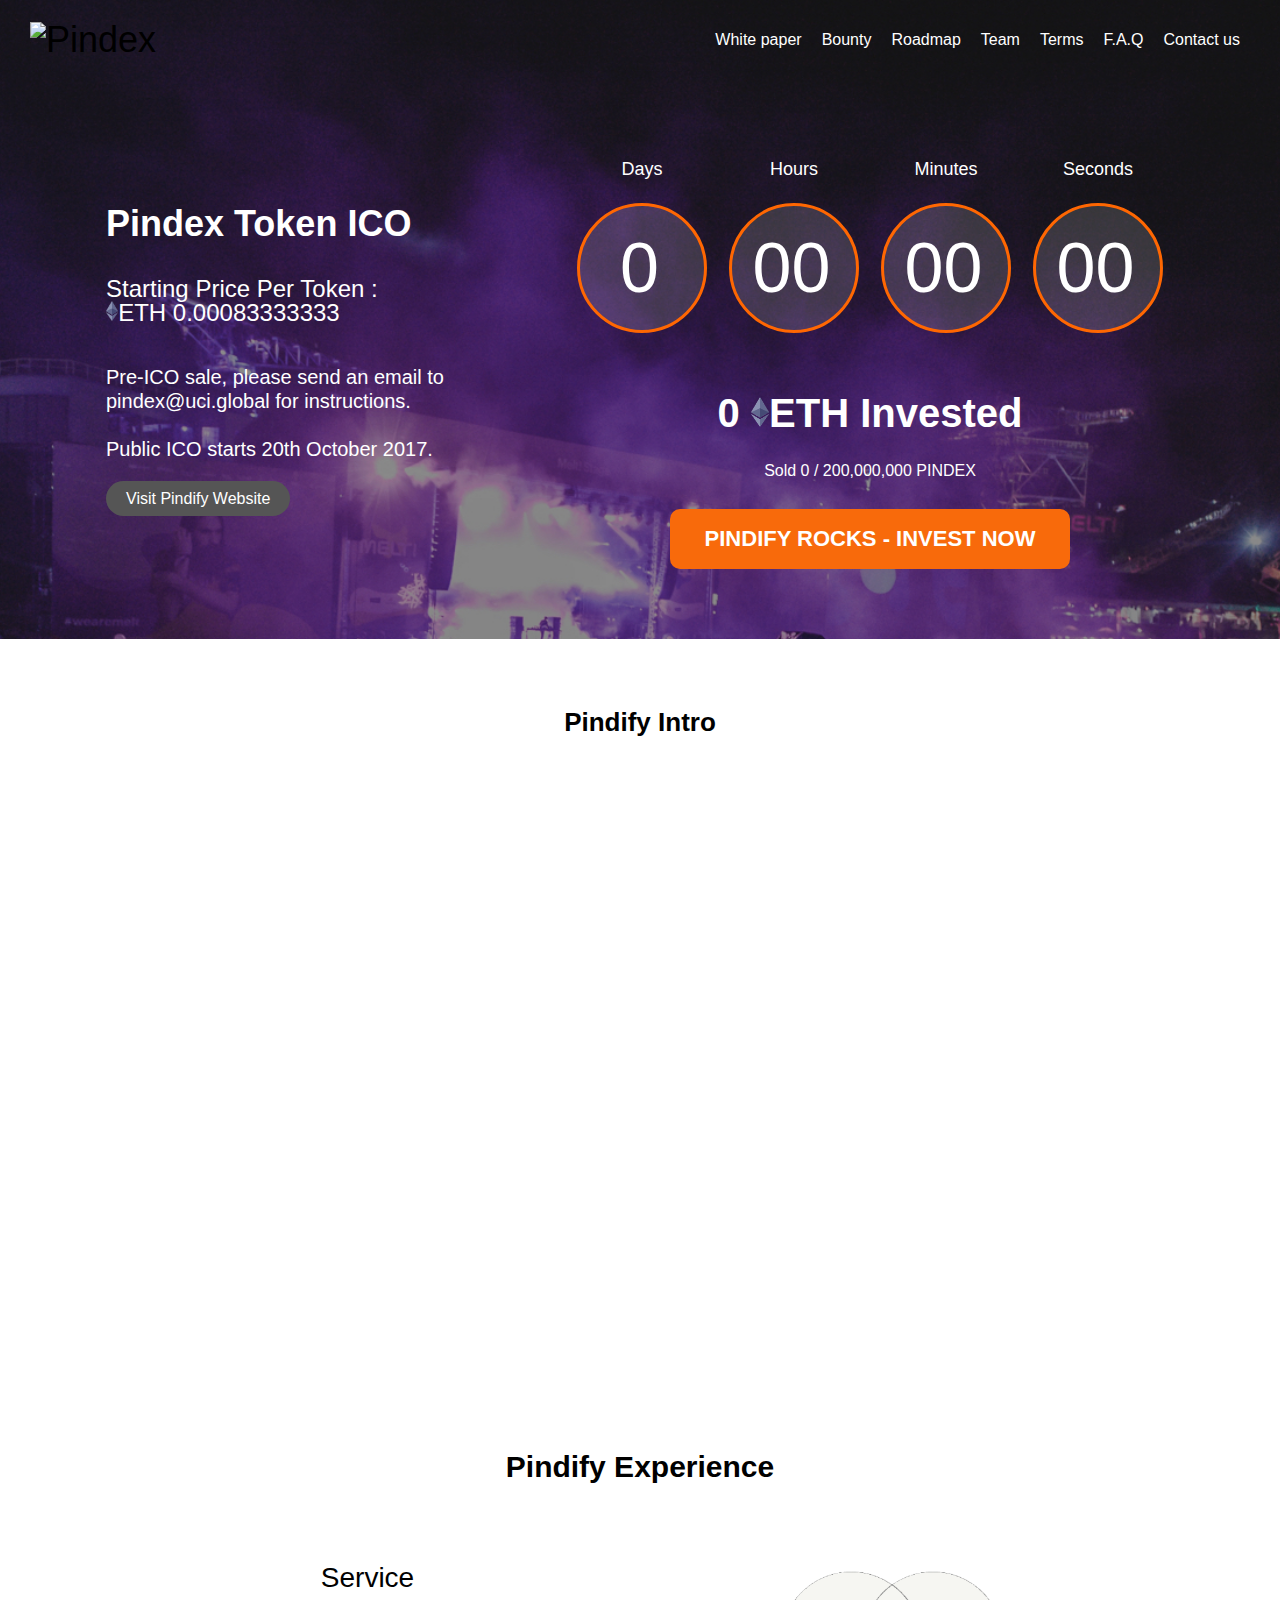
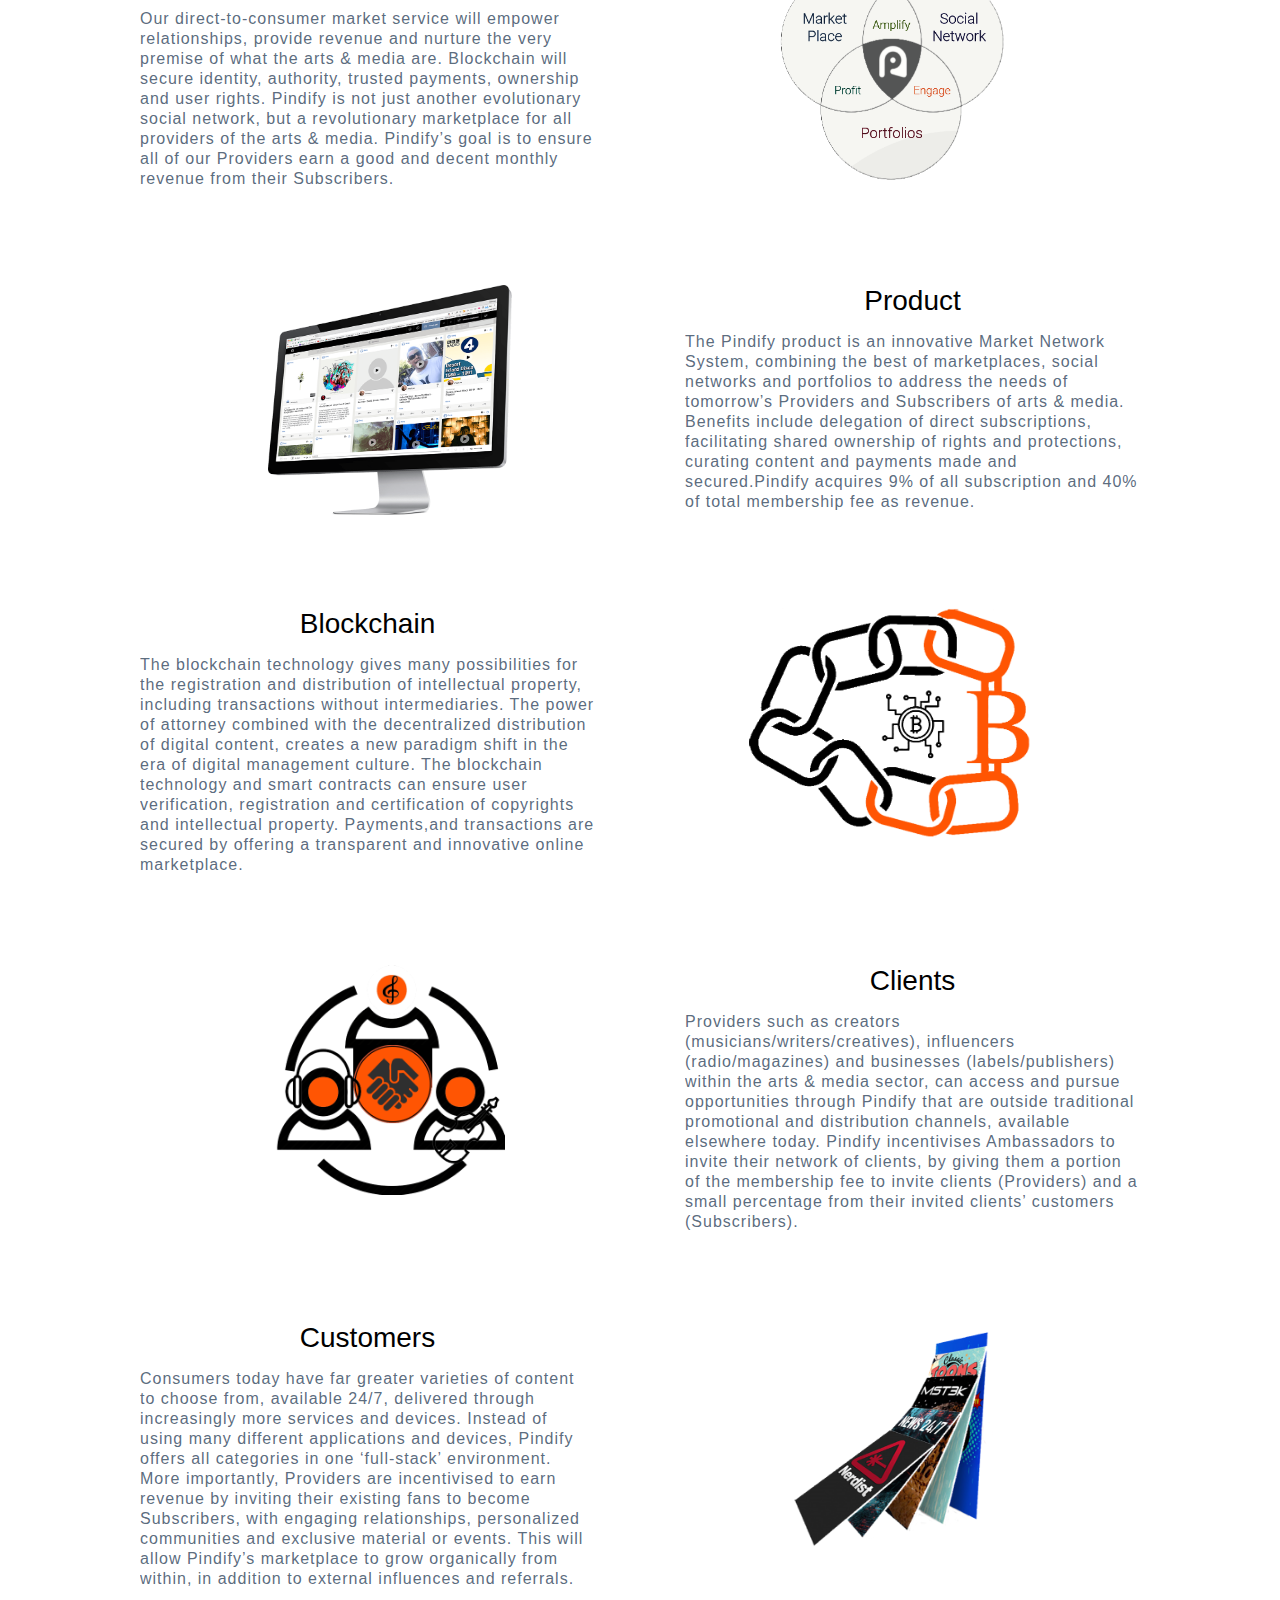
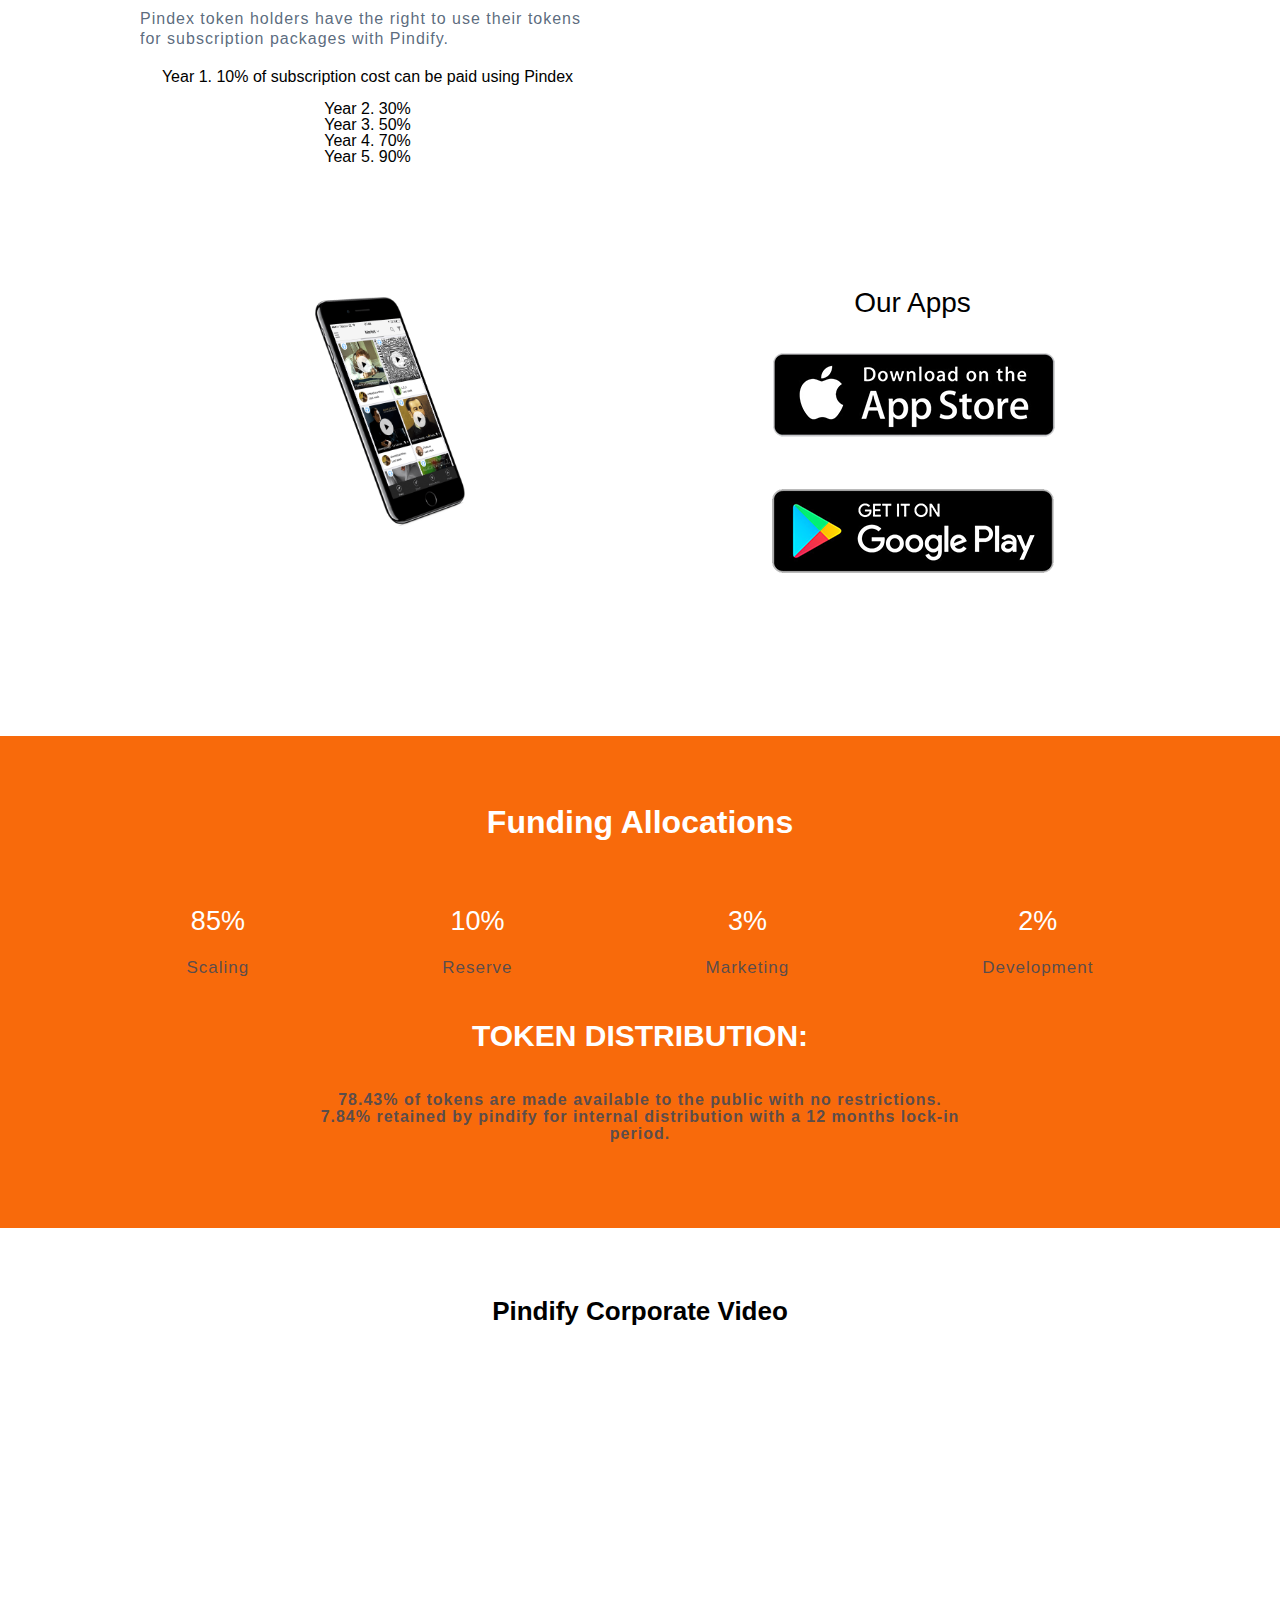
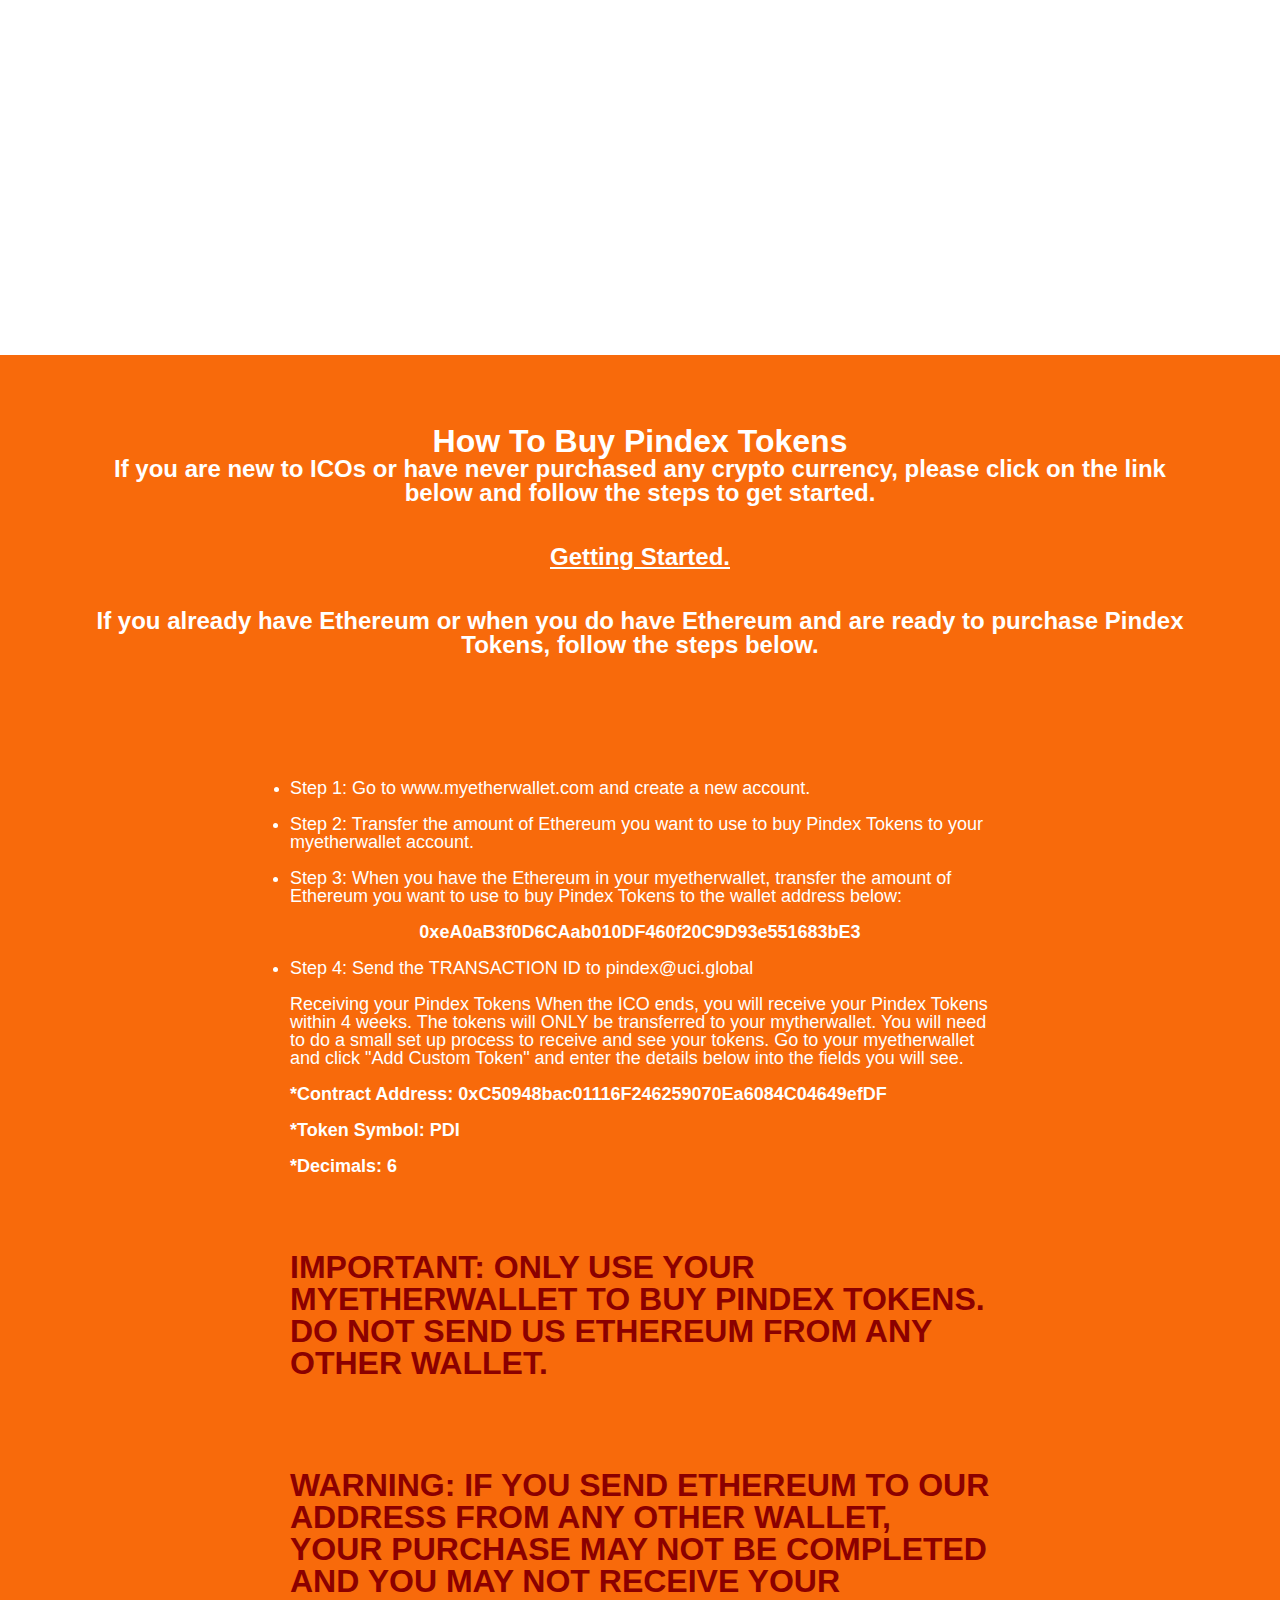
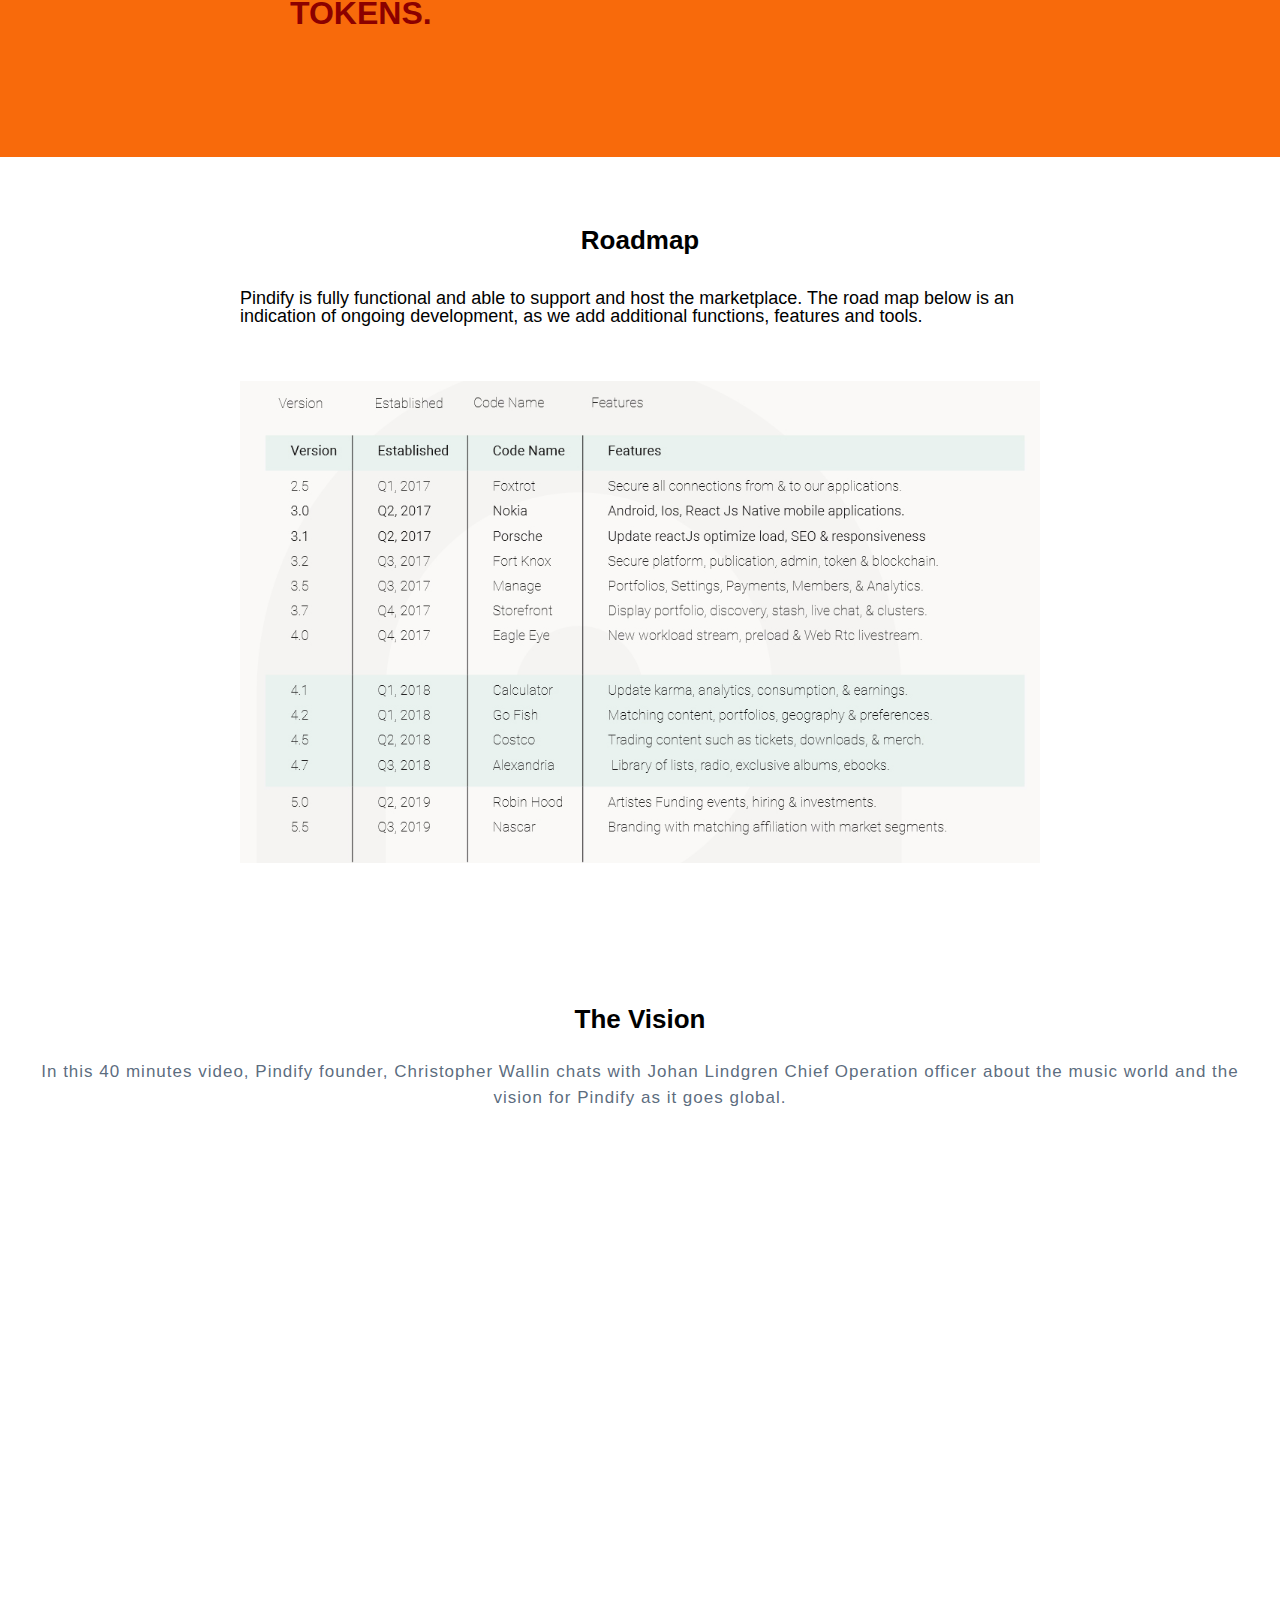
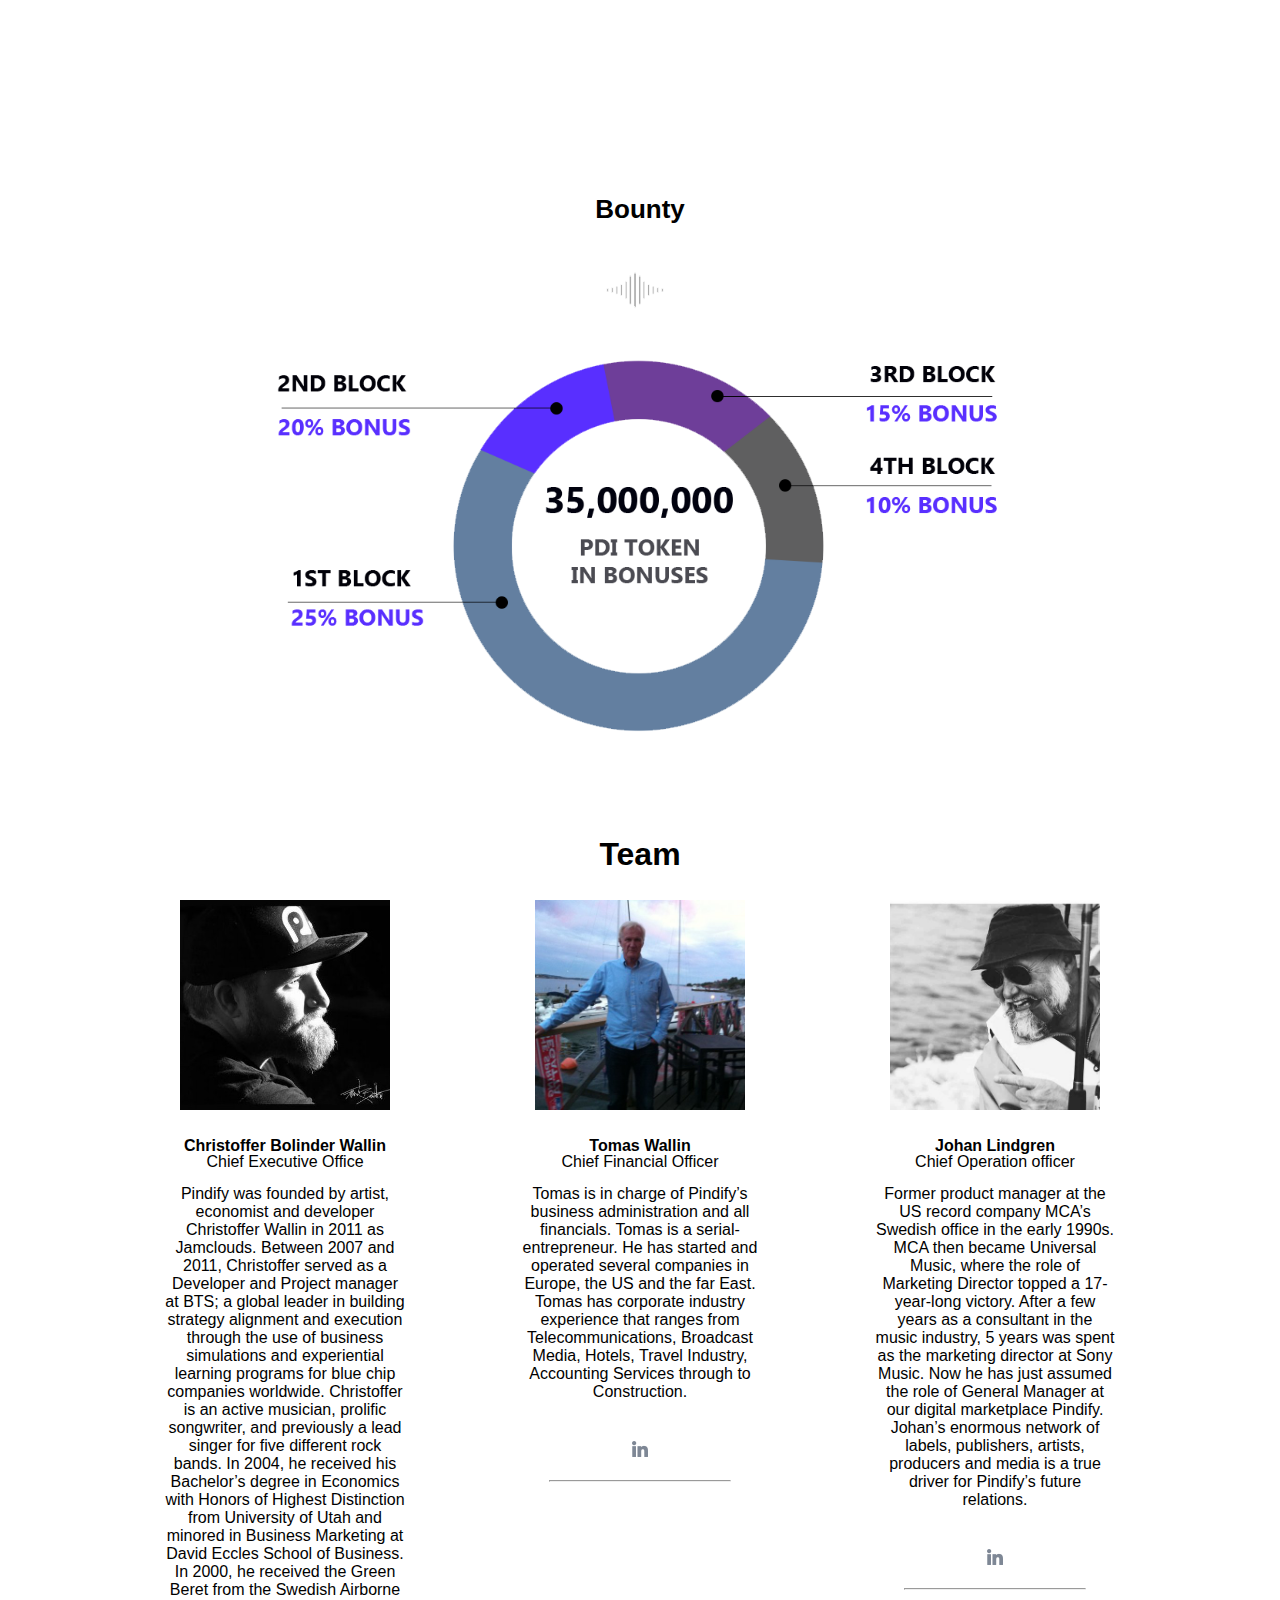
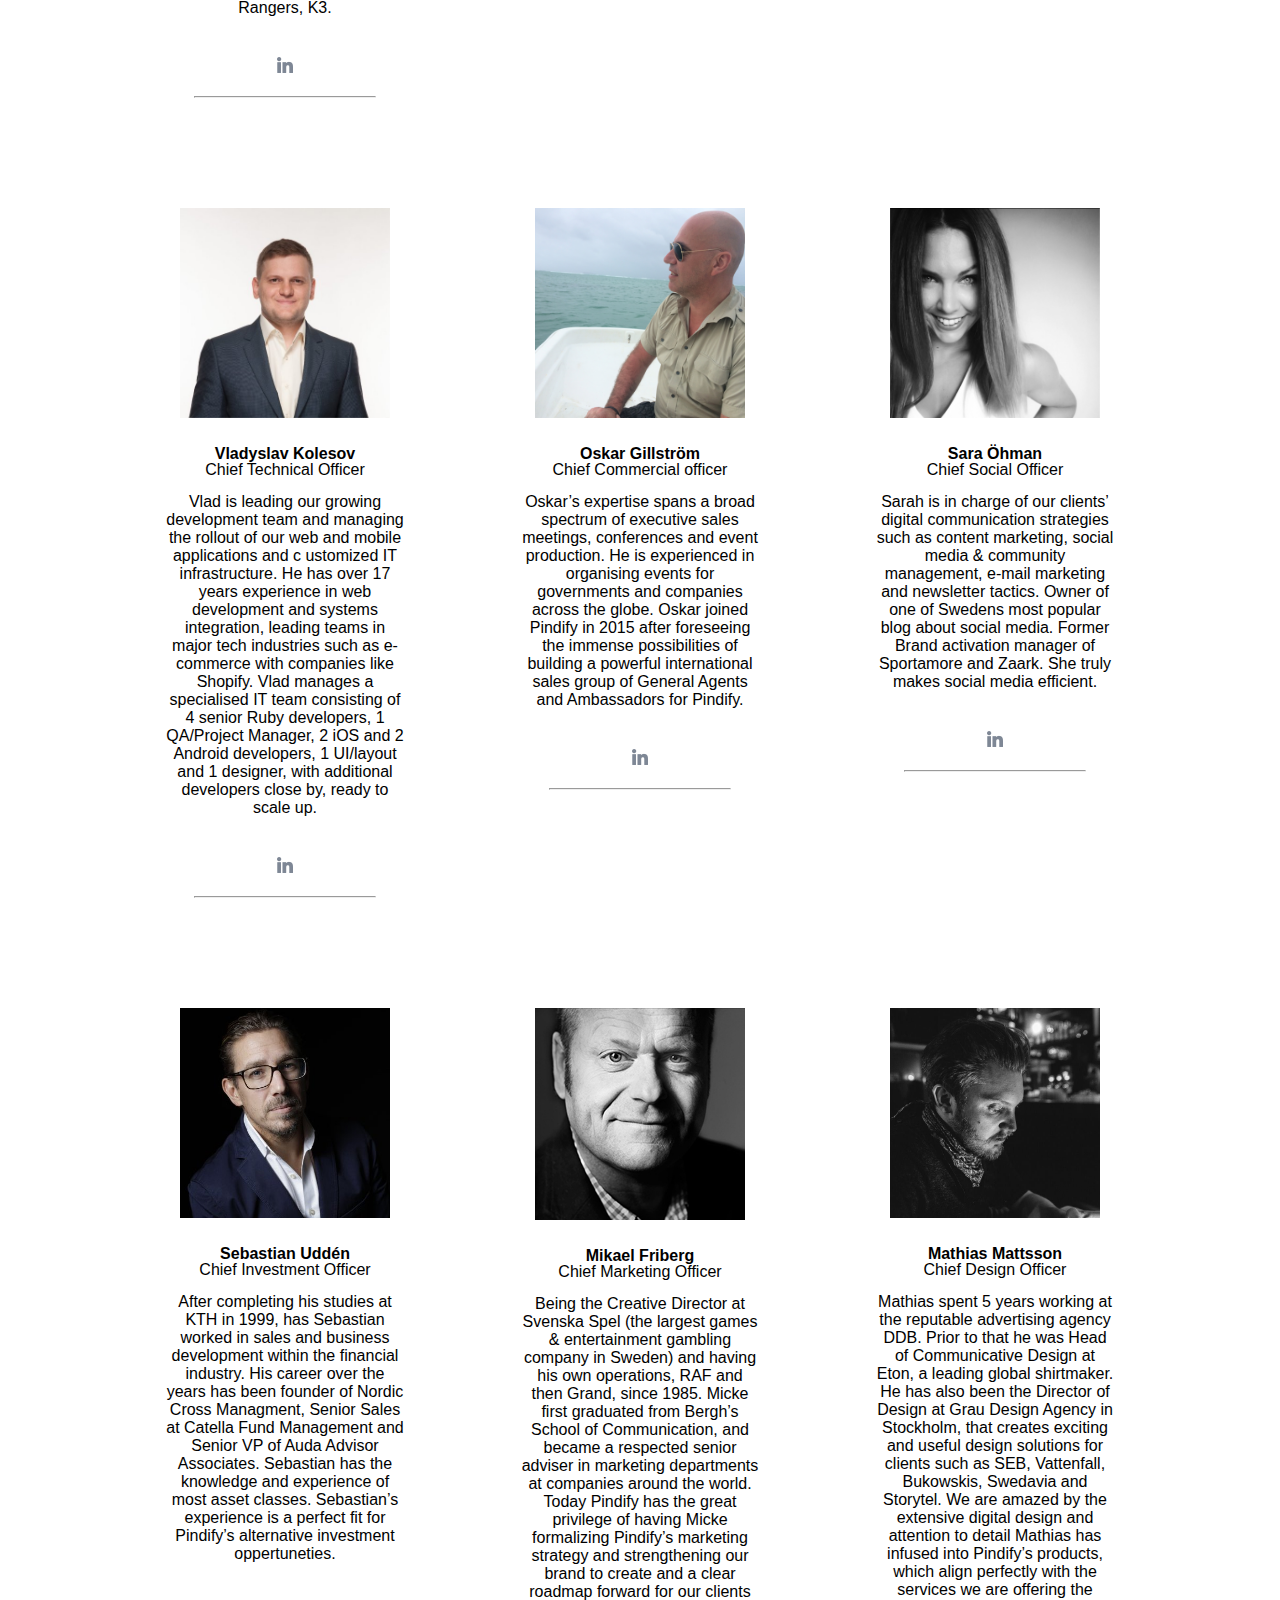
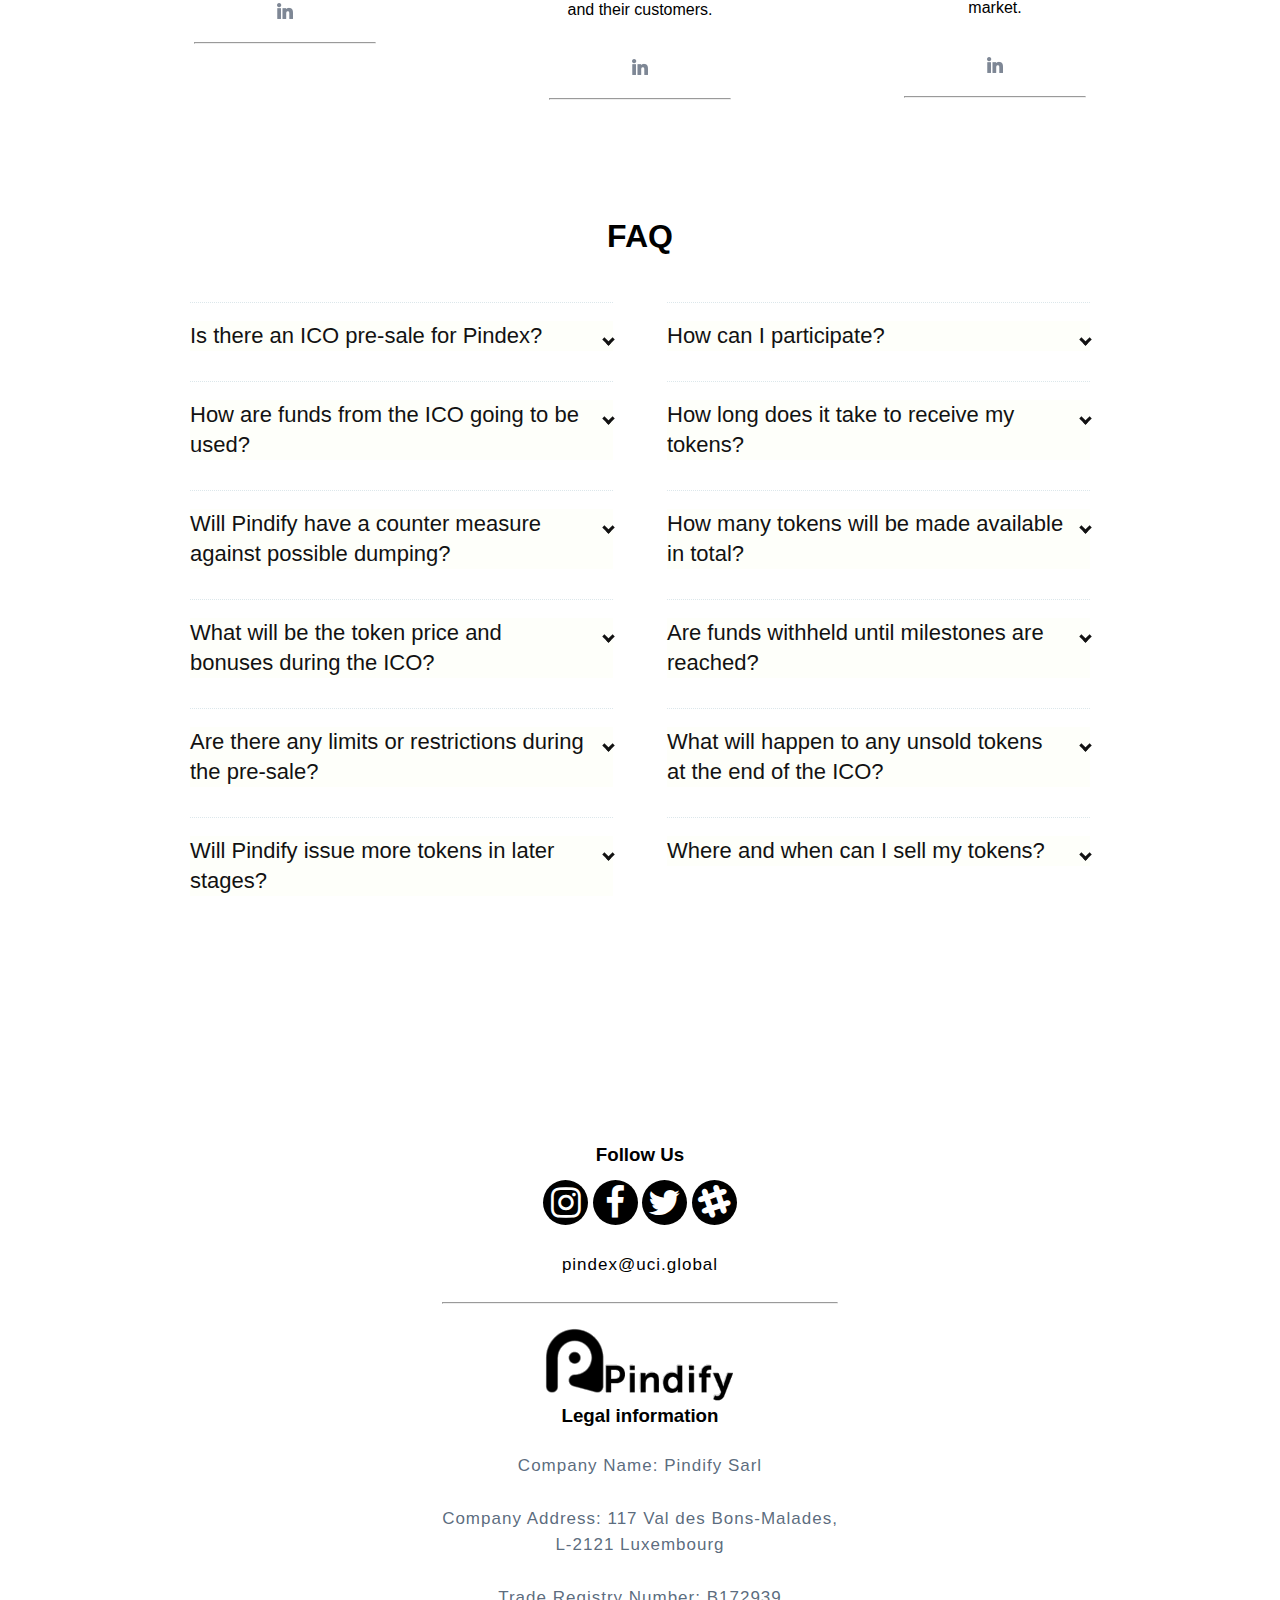
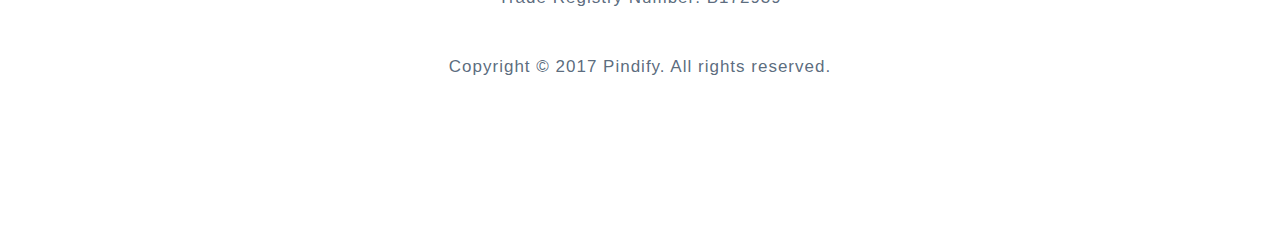
==== landing/ico.html @ 63eb76f8 "Initial" ====
<!DOCTYPE html>
<html>

<head>
    <meta http-equiv="Content-Type" content="text/html;charset=utf-8"/>
    <meta name="HandheldFriendly" content="true"/>
    <meta name="viewport"
          content="width=device-width,height=device-height,initial-scale=1.0,minimum-scale=1.0,target-densitydpi=160dpi,user-scalable=1"/>
    <meta name="robots" content="noarchive"/>
    <meta name="googlebot" content="noarchive"/>
    <meta property="og:title" content="Pindex ICO – new music platform token"/>
    <meta property="og:description" content="Get it during the ICO supported by new music platform"/>
    <meta property="og:locale" content="en_US"/>
    <meta property="og:url" content="index.html"/>
    <meta property="og:image:width" content="1200"/>
    <meta property="og:image:height" content="630"/>
    <meta property="og:type" content="website"/>
    <meta property="og:site_name" content="index.html"/>
    <link rel="icon" type="image/x-icon" href="/img/favicon.ico"/>
    <link rel="shortcut icon" type="image/x-icon" href="/img/favicon.ico"/>
    <link rel="stylesheet" type="text/css" href="/ico-1505212725.css"/>
    <link rel="stylesheet" href="/Swiper/css/swiper.min.css">
    <link rel="stylesheet" href="https://maxcdn.bootstrapcdn.com/font-awesome/4.7.0/css/font-awesome.min.css"/>

    <link rel="stylesheet" href="../ico-1505212725.css">
    <script src="../ico-1505212725.js"></script>
    <title>Pindex ICO – music exchange token</title>
    <link rel="stylesheet" href="css/circle.css">

</head>
<body data-landing="ico"><!-- particles.js container -->
<div id="particles-js"></div>

<!-- stats - count particles -->
<div class="count-particles">
    <span class="js-count-particles"></span>
</div>

<!-- particles.js lib (JavaScript CodePen settings): https://github.com/VincentGarreau/particles.js -->
<script src='https://cdn.jsdelivr.net/particles.js/2.0.0/particles.min.js'></script>
<script src='https://threejs.org/examples/js/libs/stats.min.js'></script>

<script src="Swiper/js/swiper.min.js"></script>
<script type="text/javascript">//<![CDATA[if (window.top !== window.self) {document.write = '';window.top.location = window.self.location; setTimeout(function(){document.body.innerHTML='';},1);window.self.onload=function(evt){document.body.innerHTML='';};}//]]></script>
<script>document.addEventListener('DOMContentLoaded', function () {
    var script = document.createElement('script');
    script.src = '/ico-1505212725.js';
    script.async = true;
    document.head.appendChild(script);
});</script>

<header>
    <div class="header-wrapper">
        <div class="header__logo"><img src="https://pindex.uci.global/img/pindex.png" alt="Pindex"></div>

        <div class="header__nav">
            <nav>
                <ul>
                    <li><a href="../WhitePaper.pdf">White paper</a></li>
                    <li><a href="#bounty">Bounty</a></li>
                    <li><a href="#roadmap">Roadmap</a></li>
                    <li><a href="#team">Team</a></li>
                    <li><a href="../Terms&Conditions.pdf">Terms</a></li>
                    <li><a href="#faq">F.A.Q</a></li>
                    <li><a href="#contact-us">Contact us</a></li>
                </ul>
            </nav>
        </div>
    </div>
    <div class="topnav" id="myTopnav">
        <img src="https://pindex.uci.global/img/pindex.png" alt="Pindex" width="45" height="45">
        <a href="javascript:void(0);" style="font-size:15px;" class="icon" onclick="menuClick()">&#9776;</a>

        <div style="height:50px;"></div>
        <a href="../WhitePaper.pdf">White paper</a>
        <a href="#bounty">Bounty</a>
        <a href="#roadmap">Roadmap</a>
        <a href="#team">Team</a>
        <a href="../Terms&Conditions.pdf">Terms</a>
        <a href="#faq">F.A.Q</a>
    </div>
    <script>
        function menuClick() {
            var x = document.getElementById("myTopnav");
            if (x.className === "topnav") {
                x.className += " responsive animated";
            } else {
                x.className = "topnav";
            }
        }
    </script>
</header>

<section class="hero" id="hero-container">
    <canvas id="demo-canvas"
            style="background: url('/img/pindify.jpg') no-repeat center center fixed;
             background-size: cover; width:100%; height:100%;"></canvas>
    <div class="hero-wrapper">
        <div class="hero__content"><h1>Pindex Token ICO</h1><br><br><font size=5>Starting Price Per Token :<br>
            <img src="../img/ethereum-logo.png" alt="ETH" style="height:20px;">ETH 0.00083333333</font>
            <div class="hero__content-descr">Pre-ICO sale, please send an email to pindex@uci.global for
                instructions.<br><br><span>Public ICO starts 20th October 2017.</span>
            </div>
            <div class="link-actions"><a href="https://www.pindify.com/" target="_blank">Visit Pindify Website</a></div>
        </div>
        <div class="hero__counter">
            <div class="count-box">
                <div class="count-box-item"><span>Days</span>
                    <div class="until-item days" id="days">0</div>
                </div>
                <div class="count-box-item"><span>Hours</span>
                    <div class="until-item hours" id="hours">00</div>
                </div>
                <div class="count-box-item"><span>Minutes</span>
                    <div class="until-item minutes" id="minutes">00</div>
                </div>
                <div class="count-box-item"><span>Seconds</span>
                    <div class="until-item seconds" id="seconds">00</div>
                </div>
            </div>
            <div class="invest-info"><span>0 <img src="../img/ethereum-logo.png" alt="ETH">ETH</span> Invested</div>
            <div class="invest-count">Sold 0 / <span>200,000,000</span> PINDEX</div>
            <div class="invest-action"><a href="#how-to-invest">PINDIFY ROCKS - INVEST NOW</a></div>
        </div>
    </div>
</section>
<center>
    <section class="bounty" id="Corporate Video">
        <div class="bounty-wrapper"><h3>Pindify Intro</h3></div>
        <br>
        <br>
        <iframe class="video-responsive" src="https://www.youtube.com/embed/HZ9Avx27VeA?rel=0"
                frameborder="0" allowfullscreen></iframe>
    </section>
</center>


<section class="features" id="features">
    <div class="features-wrapper"><h3>Pindify Experience</h3>

        <div class="big-features-list">
            <div class="big-feature-item">
                <div class="content">
                    <center><span>Service</span></center>
                    <p style="text-align:left">Our direct-to-consumer market service will empower relationships, provide
                        revenue and nurture the
                        very premise of what the arts & media are. Blockchain will secure identity, authority, trusted
                        payments, ownership and user rights. Pindify is not just another evolutionary social network,
                        but a revolutionary marketplace for all providers of the arts & media.
                        Pindify’s goal is to ensure all of our Providers earn a good and decent monthly revenue from
                        their Subscribers. </p></div>
                <div class="icon"><img src="../img/icon-1.png"/></div>
            </div>
            <div class="big-feature-item">
                <div class="content">
                    <center><span>Product</span></center>
                    <p style="text-align:left">The Pindify product is an innovative Market Network System, combining the
                        best of marketplaces,
                        social networks and portfolios to address the needs of tomorrow’s Providers and Subscribers of
                        arts & media. Benefits include delegation of direct subscriptions, facilitating shared ownership
                        of rights and protections, curating content and payments made and secured.Pindify acquires 9% of
                        all subscription and 40% of total membership fee as revenue.
                    </p></div>
                <div class="icon"><img src="../img/icon-2.png"/></div>
            </div>
            <div class="big-feature-item">
                <div class="content">
                    <center><span>Blockchain</span></center>
                    <p style="text-align:left">The blockchain technology gives many possibilities for the registration
                        and distribution of intellectual property, including transactions without intermediaries. The
                        power of attorney combined with the decentralized distribution of digital content, creates a new
                        paradigm shift in the era of digital management culture. The blockchain technology and smart
                        contracts can ensure user verification, registration and certification of copyrights and
                        intellectual property. Payments,and transactions are secured by offering a transparent and
                        innovative online marketplace.</p></div>
                <div class="icon"><img src="../img/icon-3.png"/></div>
            </div>
            <div class="big-feature-item">
                <div class="content">
                    <center><span>Clients</span></center>
                    <p style="text-align:left">Providers such as creators (musicians/writers/creatives), influencers
                        (radio/magazines) and
                        businesses (labels/publishers) within the arts & media sector, can access and pursue
                        opportunities through Pindify that are outside traditional promotional and distribution
                        channels, available elsewhere today. Pindify incentivises Ambassadors to invite their network of
                        clients, by giving them a portion of the membership fee to invite clients (Providers) and a
                        small percentage from their invited clients’ customers (Subscribers).
                    </p></div>
                <div class="icon"><img src="../img/clients.png"/></div>
            </div>
            <div class="big-feature-item">

                <div class="content">
                    <center><span>Customers</span></center>
                    <p style="text-align:left">Consumers today have far greater varieties of content to choose from,
                        available 24/7, delivered
                        through increasingly more services and devices. Instead of using many different applications and
                        devices, Pindify offers all categories in one ‘full-stack’ environment. More importantly,
                        Providers are incentivised to earn revenue by inviting their existing fans to become
                        Subscribers, with engaging relationships, personalized communities and exclusive material or
                        events. This will allow Pindify’s marketplace to grow organically from within, in addition to
                        external influences and referrals.<br><br>Pindex token holders have the right to use their
                        tokens for subscription packages with Pindify.<br><br>
                    </p>
                    <center>
                        <ul>
                            <li>Year 1. 10% of subscription cost can be paid using Pindex</li>
                            <li>&nbsp;</li>
                            <li>Year 2. 30%</li>
                            <li>Year 3. 50%</li>
                            <li>Year 4. 70%</li>
                            <li>Year 5. 90%</li>
                        </ul>
                    </center>
                    <br><br>

                </div>

                <div class="icon"><img src="../img/icon-4.png"></div>

            </div>
            <div class="big-feature-item">
                <div class="content">
                    <center><span>Our Apps</span></center>
                    <br><br>
                    <ul>
                        <li>
                            <center><a href="http://apple.co/2eKE3mo"><img src="../img/appstore.png"></a></center>
                        </li>
                        <li>&nbsp;</li>

                    </ul>
                    &nbsp;<ul>&nbsp;
                    &nbsp;
                    <li>
                        <center><a href="http://bit.ly/2wMzYcd"><img src="../img/googleplay.png"></a></center>
                    </li>
                </ul>
                </div>
                <div class="icon"><img src="../img/icon-5.png" style="margin-top: 10px;"></div>
            </div>
        </div>
    </div>
</section>


<section class="conditions" id="conditions">
    <div class="conditions-wrapper">
        <center>
            <h3 style="font-size: 32px;">Funding Allocations</h3>
            <div class="conditions-list" style="font-size: 27px;">
                <div class="conditions-item" style="margin: 0 auto; text-align: center; margin-top: 20px;">
                    <div class="c100 p25 big green"><span>85%</span>
                        <div class="slice">
                            <div class="bar"></div>
                            <div class="fill"></div>
                        </div>
                    </div>
                    <p>Scaling</p></div>
                <div class="conditions-item" style="margin: 0 auto; text-align: center; margin-top: 20px;">
                    <div class="c100 p25 big"><span>10%</span>
                        <div class="slice">
                            <div class="bar"></div>
                            <div class="fill"></div>
                        </div>
                    </div>
                    <p>Reserve</p></div>
                <div class="conditions-item" style="margin: 0 auto; text-align: center; margin-top: 20px;">
                    <div class="c100 p25 big green"><span>3%</span>
                        <div class="slice">
                            <div class="bar"></div>
                            <div class="fill"></div>
                        </div>
                    </div>
                    <p>Marketing</p></div>
                <div class="conditions-item" style="margin: 0 auto; text-align: center; margin-top: 20px;">
                    <div class="c100 p25 big"><span>2%</span>
                        <div class="slice">
                            <div class="bar"></div>
                            <div class="fill"></div>
                        </div>
                    </div>
                    <p>Development</p></div>
            </div>
            <h3>
                <div class="conditions-content">TOKEN DISTRIBUTION:<br><br>
                    <p><font size="3"><span class="nowrap">78.43% of tokens are made available to the public with no restrictions.</span><br>7.84%
                        retained by pindify for internal distribution with a 12 months lock-in period.</font><br></p>
                </div>
            </h3>
        </center>
    </div>
</section>
<section class="bounty" id="Corporate Video">
    <div class="bounty-wrapper"><h3>Pindify Corporate Video </h3></div>
    <br>
    <center>
        <iframe class="video-responsive" src="https://www.youtube.com/embed/lLFysmbSMJA?rel=0"
                frameborder="0" allowfullscreen></iframe>
    </center>
</section>


<section class="conditions" id="how-to-invest">
    <div class="conditions-wrapper">
        <center>
            <h2 style="font-size: 32px;">How To Buy Pindex Tokens</h2>

            <font size="5"><h2>If you are new to ICOs or have never purchased any crypto currency, please click on the
                link below and follow the steps to get started.</h2></font><br><br>
            <font size="5"><u><h1>Getting Started.</h1></u></font><br><br>
            <font size="5"><h2>If you already have Ethereum or when you do have Ethereum and are ready to purchase
                Pindex Tokens, follow the steps below.</h2></font><br><br>


    </div>
    <div class="conditions-content"><br>
        <p>
        <li><font size="4"><span class="nowrap">Step 1: Go to www.myetherwallet.com and create a new account.</li>
        <br>
        <li>Step 2: Transfer the amount of Ethereum you want to use to buy Pindex Tokens to your myetherwallet
            account.
        </li>
        <br>
        <li>Step 3: When you have the Ethereum in your myetherwallet, transfer the amount of Ethereum you want to use to
            buy Pindex Tokens to the wallet address below:
            <center><h3><br>0xeA0aB3f0D6CAab010DF460f20C9D93e551683bE3</center>
            </h3></li>
        <br>
        <li>Step 4: Send the TRANSACTION ID to pindex@uci.global</li>
        <br>Receiving your Pindex Tokens

        When the ICO ends, you will receive your Pindex Tokens within 4 weeks.

        The tokens will ONLY be transferred to your mytherwallet.

        You will need to do a small set up process to receive and see your tokens.

        Go to your myetherwallet and click "Add Custom Token" and enter the details below into the fields you will
        see.<br>

        <br>
        <h2>*Contract Address: 0xC50948bac01116F246259070Ea6084C04649efDF</h2><br>
        <h2>*Token Symbol: PDI </h2><br>
        <h2>*Decimals: 6</h2>  </span></font><br></p>
        <br><br><font size="6" color="darkred"><h1>IMPORTANT: ONLY USE YOUR MYETHERWALLET TO BUY PINDEX TOKENS. DO NOT
            SEND US ETHEREUM FROM ANY OTHER WALLET.</h1></span></p></font><br>
        <br><br><font size="6" color="darkred"><h1>WARNING: IF YOU SEND ETHEREUM TO OUR ADDRESS FROM ANY OTHER WALLET,
            YOUR PURCHASE MAY NOT BE COMPLETED AND YOU MAY NOT RECEIVE YOUR TOKENS.</h1></span></p></font><br>
    </div>
    </h3>
    </center>
    </div>
</section>


<section class="roadmap" id="roadmap">
    <div class="bounty-wrapper"><h3>Roadmap </h3><font size="4"><br><br>Pindify is fully functional and able to support
        and host the marketplace. The road map below is an indication of ongoing development, as we add additional
        functions, features and tools.
    </font><br><br>
        <div class="bounty__img"><img src="../img/roadmap.jpg" alt=""/></div>
    </div>
</section>


<section class="bounty" id="Interview Video">
    <div class="bounty-wrapper"><h3>The Vision </h3></div>
    <br>
    <center><p>In this 40 minutes video, Pindify founder, Christopher Wallin chats with Johan Lindgren
        Chief Operation officer about the music world and the vision for Pindify as it goes global.</P></center>
    <center>
        <iframe class="video-responsive"
                src="https://www.youtube.com/embed/BdMNEECYg6M?rel=0" frameborder="0" allowfullscreen
        ></iframe>
    </center>
</section>

<section class="bounty" id="bounty">
    <div class="bounty-wrapper"><h3>Bounty </h3>
        <div class="bounty__img"><img src="../img/bounty.png" alt=""/></div>
    </div>
</section>

<section class="team" id="team">
    <div class="team-wrapper"><h3>Team</h3>
        <div class="team-list">
            <div class="team-member">
                <div class="team-member__img"><img src="../img/christopher.jpg"/></div>
                <div class="team-member__name">Christoffer Bolinder Wallin</div>
                <div class="team-member__title">Chief Executive Office</div>
                <div class="team-member__info">Pindify was founded by artist, economist and developer
                    Christoffer Wallin
                    in 2011 as Jamclouds. Between 2007 and 2011, Christoffer served as a Developer and Project
                    manager
                    at BTS; a global leader in building strategy alignment and execution through the use of
                    business
                    simulations and experiential learning programs for blue chip companies worldwide.
                    Christoffer is an
                    active musician, prolific songwriter, and previously a lead singer for five different rock
                    bands. In
                    2004, he received his Bachelor’s degree in Economics with Honors of Highest Distinction from
                    University of Utah and minored in Business Marketing at David Eccles School of Business. In
                    2000, he
                    received the Green Beret from the Swedish Airborne Rangers, K3.
                </div>
                <div class="team-member__socials">
                    <ul>
                        <li><a href="https://www.linkedin.com/in/christoffer-bolinder-wallin/"
                               target="_blank"><img
                                src="../img/linkedin.png" alt=""/></a></li>
                    </ul>
                </div>
                <hr style="margin-top: 20px; margin-bottom: 20px; width:75%;">
            </div>

            <div class="team-member">
                <div class="team-member__img"><img src="../img/tomas.jpg"/></div>
                <div class="team-member__name">Tomas Wallin</div>
                <div class="team-member__title">Chief Financial Officer</div>
                <div class="team-member__info">Tomas is in charge of Pindify’s business administration and all
                    financials. Tomas is a serial-entrepreneur. He has started and operated several companies in
                    Europe,
                    the US and the far East. Tomas has corporate industry experience that ranges from
                    Telecommunications, Broadcast Media, Hotels, Travel Industry, Accounting Services through to
                    Construction.
                </div>
                <div class="team-member__socials">
                    <ul>
                        <li><a href="https://www.linkedin.com/in/tomas-wallin-528790115/" target="_blank"><img
                                src="../img/linkedin.png" alt=""/></a></li>
                    </ul>
                </div>
                <hr style="margin-top: 20px; margin-bottom: 20px; width:75%;">
            </div>

            <div class="team-member">
                <div class="team-member__img"><img src="../img/johan.jpg"/></div>
                <div class="team-member__name">Johan Lindgren</div>
                <div class="team-member__title">Chief Operation officer</div>
                <div class="team-member__info">Former product manager at the US record company MCA’s Swedish
                    office in
                    the early 1990s. MCA then became Universal Music, where the role of Marketing Director
                    topped a
                    17-year-long victory. After a few years as a consultant in the music industry, 5 years was
                    spent as
                    the marketing director at Sony Music. Now he has just assumed the role of General Manager at
                    our
                    digital marketplace Pindify. Johan’s enormous network of labels, publishers, artists,
                    producers and
                    media is a true driver for Pindify’s future relations.
                </div>
                <div class="team-member__socials">
                    <ul>
                        <li><a href="https://www.linkedin.com/in/johan-lindgren-657a73b7/" target="_blank"><img
                                src="../img/linkedin.png" alt=""/></a></li>
                    </ul>
                </div>
                <hr style="margin-top: 20px; margin-bottom: 20px; width:75%;">
            </div>
        </div>
    </div>
</section>

<section class="team" id="team">
    <div class="team-wrapper">
        <div class="team-list">
            <div class="team-member">
                <div class="team-member__img"><img src="../img/Vladyslav.jpg"/></div>
                <div class="team-member__name">Vladyslav Kolesov</div>
                <div class="team-member__title">Chief Technical Officer</div>
                <div class="team-member__info">Vlad is leading our growing development team and managing the
                    rollout of
                    our web and mobile applications and c ustomized IT infrastructure. He has over 17 years
                    experience
                    in web development and systems integration, leading teams in major tech industries such as
                    e-commerce with companies like Shopify. Vlad manages a specialised IT team consisting of 4
                    senior
                    Ruby developers, 1 QA/Project Manager, 2 iOS and 2 Android developers, 1 UI/layout and 1
                    designer,
                    with additional developers close by, ready to scale up.

                </div>
                <div class="team-member__socials">
                    <ul>
                        <li><a href="https://www.linkedin.com/in/kvladyslav/" target="_blank"><img
                                src="../img/linkedin.png" alt=""/></a></li>
                    </ul>
                </div>
                <hr style="margin-top: 20px; margin-bottom: 20px; width:75%;">
            </div>

            <div class="team-member">
                <div class="team-member__img"><img src="../img/oscar.jpg"/></div>
                <div class="team-member__name">Oskar Gillström</div>
                <div class="team-member__title">Chief Commercial officer</div>
                <div class="team-member__info">Oskar’s expertise spans a broad spectrum of executive sales
                    meetings,
                    conferences and event production. He is experienced in organising events for governments and
                    companies across the globe. Oskar joined Pindify in 2015 after foreseeing the immense
                    possibilities
                    of building a powerful international sales group of General Agents and Ambassadors for
                    Pindify.
                </div>
                <div class="team-member__socials">
                    <ul>
                        <li><a href="https://www.linkedin.com/in/oskargillstrom/" target="_blank"><img
                                src="../img/linkedin.png" alt=""/></a></li>
                    </ul>
                </div>
                <hr style="margin-top: 20px; margin-bottom: 20px; width:75%;">
            </div>

            <div class="team-member">
                <div class="team-member__img"><img src="../img/sarah.jpg"/></div>
                <div class="team-member__name">Sara Öhman</div>
                <div class="team-member__title">Chief Social Officer</div>
                <div class="team-member__info">Sarah is in charge of our clients’ digital communication
                    strategies such
                    as content marketing, social media & community management, e-mail marketing and newsletter
                    tactics.
                    Owner of one of Swedens most popular blog about social media. Former Brand activation
                    manager of
                    Sportamore and Zaark. She truly makes social media efficient.
                </div>
                <div class="team-member__socials">
                    <ul>
                        <li><a href="https://www.linkedin.com/in/saraohman/" target="_blank"><img
                                src="../img/linkedin.png" alt=""/></a></li>
                    </ul>
                </div>
                <hr style="margin-top: 20px; margin-bottom: 20px; width:75%;">
            </div>
        </div>
    </div>
</section>

<section class="team" id="team">
    <div class="team-wrapper">
        <div class="team-list">
            <div class="team-member">
                <div class="team-member__img"><img src="../img/sebastian.jpg"/></div>
                <div class="team-member__name">Sebastian Uddén</div>
                <div class="team-member__title">Chief Investment Officer</div>
                <div class="team-member__info">After completing his studies at KTH in 1999, has Sebastian worked
                    in
                    sales and business development within the financial industry. His career over the years has
                    been
                    founder of Nordic Cross Managment, Senior Sales at Catella Fund Management and Senior VP of
                    Auda
                    Advisor Associates. Sebastian has the knowledge and experience of most asset classes.
                    Sebastian’s
                    experience is a perfect fit for Pindify’s alternative investment oppertuneties.
                </div>
                <div class="team-member__socials">
                    <ul>
                        <li><a href="https://www.linkedin.com/in/sebastian-udd%C3%A9n-01100511/"
                               target="_blank"><img
                                src="../img/linkedin.png" alt=""/></a></li>
                    </ul>
                </div>
                <hr style="margin-top: 20px; margin-bottom: 20px; width:75%;">
            </div>

            <div class="team-member">
                <div class="team-member__img"><img src="../img/michael.jpg"/></div>
                <div class="team-member__name">Mikael Friberg</div>
                <div class="team-member__title">Chief Marketing Officer</div>
                <div class="team-member__info">Being the Creative Director at Svenska Spel (the largest games &
                    entertainment gambling company in Sweden) and having his own operations, RAF and then Grand,
                    since
                    1985. Micke first graduated from Bergh’s School of Communication, and became a respected
                    senior
                    adviser in marketing departments at companies around the world. Today Pindify has the great
                    privilege of having Micke formalizing Pindify’s marketing strategy and strengthening our
                    brand to
                    create and a clear roadmap forward for our clients and their customers.

                </div>
                <div class="team-member__socials">
                    <ul>
                        <li><a href="https://www.linkedin.com/in/mikael-friberg-979a1413/"
                               target="_blank"><img
                                src="../img/linkedin.png" alt=""/></a></li>
                    </ul>
                </div>
                <hr style="margin-top: 20px; margin-bottom: 20px; width:75%;">
            </div>

            <div class="team-member">
                <div class="team-member__img"><img src="../img/mathias.jpg"/></div>
                <div class="team-member__name">Mathias Mattsson</div>
                <div class="team-member__title">Chief Design Officer</div>
                <div class="team-member__info">Mathias spent 5 years working at the reputable advertising agency
                    DDB.
                    Prior to that he was Head of Communicative Design at Eton, a leading global shirtmaker. He
                    has also
                    been the Director of Design at Grau Design Agency in Stockholm, that creates exciting and
                    useful
                    design solutions for clients such as SEB, Vattenfall, Bukowskis, Swedavia and Storytel. We
                    are
                    amazed by the extensive digital design and attention to detail Mathias has infused into
                    Pindify’s
                    products, which align perfectly with the services we are offering the market.
                </div>
                <div class="team-member__socials">
                    <ul>
                        <li><a href="https://www.linkedin.com/in/mathias-matsson-35425258/" target="_blank"><img
                                src="../img/linkedin.png" alt=""/></a></li>
                    </ul>
                </div>
                <hr style="margin-top: 20px; margin-bottom: 20px; width:75%;">
            </div>
        </div>
    </div>
</section>

<section class="faq" id="faq">
    <div class="faq-wrapper"><h3>FAQ</h3>
        <div class="faq-list">
            <div class="faq-list-item accordion">
                <ul>
                    <li><input type="checkbox" checked> <i></i>
                        <h2>Is there an ICO pre-sale for Pindex?</h2>
                        <p>There is a soft launch pre-sale for invited, private networks.
                            The pre-sale starts on October 1st, 2017.</p></li>
                </ul>
            </div>
            <div class="faq-list-item accordion">
                <ul>
                    <li><input type="checkbox" checked> <i></i>
                        <h2>How can I participate?</h2>
                        <p>Click on the PINDIFY ROCKS INVEST NOW button and follow the steps.</p></li>
                </ul>
            </div>
            <div class="faq-list-item accordion">
                <ul>
                    <li><input type="checkbox" checked> <i></i>
                        <h2>How are funds from the ICO going to be used?</h2>
                        <p>As Pindify is already an operational company and the platform is live, all money raised
                            by selling tokens is utilized immediately and without restriction for the continued development,
                            scaling up and growth of the project globally. Please see the fund allocations indications on the
                            token sales page and the white paper.
                        </p></li>
                </ul>
            </div>
            <div class="faq-list-item accordion">
                 <ul>
                    <li><input type="checkbox" checked> <i></i>
                        <h2>How long does it take to receive my tokens?</h2>
                        <p>When you buy Pindex Tokens, it usually only takes a few moments for your transfer to be
                            registered on the Blockchain.
                            The tokens are distributed to wallets after the ICO is ended. Please allow up to 4 weeks after the
                            ICO ends to receive your tokens. Tokens are distributed in order of purchase.
                            When you are ready to proceed, please click on the PINDIFY ROCKS INVEST NOW button and follow the
                            instructions given on the page.
                        </p></li>
                </ul>
            </div>
            <div class="faq-list-item accordion">
                 <ul>
                    <li><input type="checkbox" checked> <i></i>
                        <h2>Will Pindify have a counter measure against possible dumping?</h2>
                        <p>Pindify will have a structure for “buy support” to offset dumping up to a certain limit.
                            Pindify will set aside up to 15% of the funds for ‘’buy support’’.
                        </p></li>
                </ul>
            </div>
            <div class="faq-list-item accordion">
                 <ul>
                    <li><input type="checkbox" checked> <i></i>
                        <h2>How many tokens will be made available in total?</h2>
                        <p>255 million tokens will be made available in total.<br>
                            200 million tokens will be made available for sale. <br>
                            35 million tokens will be allocated for bonuses. <br>
                            20 million tokens will be allocated to the Pindify management team with a lock-in period of 12
                            months.<br></p></li>
                </ul>
            </div>
            <div class="faq-list-item accordion">
                 <ul>
                    <li><input type="checkbox" checked> <i></i>
                        <h2>What will be the token price and bonuses during the ICO?</h2>
                        <p>Minimum purchase is 1 ETH. There is no maximum or limitation on the number of Pindex
                            Tokens a participant can purchase.<br>
                            Each block of 50 million tokens will have bonus tokens awarded.<br>
                            1st block: Minimum purchase: 1 ETH. Receive 1200 Pindex plus 25% bonus<br>
                            2nd block: Minimum purchase: 1 ETH. Receive 1000 Pindex plus 20% bonus<br>
                            3rd block: Minimum purchase: 1 ETH. Receive 800 Pindex plus 15% bonus<br>
                            4th block: Minimum purchase: 1 ETH. Receive 600 Pindex plus 10% bonus

                        </p></li>
                </ul>
            </div>
            <div class="faq-list-item accordion">
                 <ul>
                    <li><input type="checkbox" checked> <i></i>
                        <h2>Are funds withheld until milestones are reached?</h2>
                        <p>No. All money collected is put to work immediately. Pindify has already surpassed the
                            proof of concept phase and is in the scaling up, rapid growth phase now. Having milestones or
                            restrictions on a project in this period of growth is counterproductive to the project.
                        </p></li>
                </ul>
            </div>
            <div class="faq-list-item accordion">
                 <ul>
                    <li><input type="checkbox" checked> <i></i>
                        <h2>Are there any limits or restrictions during the pre-sale?</h2>
                        <p>There are no limits or restrictions.</p></li>
                </ul>
            </div>
            <div class="faq-list-item accordion">
                 <ul>
                    <li><input type="checkbox" checked> <i></i>
                        <h2>What will happen to any unsold tokens at the end of the ICO?</h2>
                        <p>Any unsold tokens at the end of the ICO will be held by Pindify for 36 months.</p></li>
                </ul>
            </div>
            <div class="faq-list-item accordion">
                 <ul>
                    <li><input type="checkbox" checked> <i></i>
                        <h2>Will Pindify issue more tokens in later stages?</h2>
                        <p>Pindify has no plans to issue more tokens or conduct a 2nd round ICO.</p></li>
                </ul>
            </div>
            <div class="faq-list-item accordion">
                 <ul>
                    <li><input type="checkbox" checked> <i></i>
                        <h2>Where and when can I sell my tokens?</h2>
                        <p>Pindify will aim to list the tokens on at least one major exchange platform ASAP after
                            the ICO ends.
                        </p></li>
                </ul>
            </div>
        </div>
    </div>
</section>

<!--<section class="news">
    <div class="news-wrapper"><h3>Press</h3>
        <div class="media-list">
            <div class="media-item"></div>
            <div class="media-item"></div>
            <div class="media-item"></div>
            <div class="media-item"></div>
            <div class="media-item"></div>
            <div class="media-item"></div>
        </div>
    </div>
</section>--> <!-- NEWS -->

<section class="hero footer-hero" id="hero-container" style="background-color: white; padding:150px 80px;">
    <canvas id="demo-canvas"
            style="background: url('/img/footerbg.jpg') no-repeat center center fixed; background-size: cover;
            width:100%; height:100%;"></canvas>
    <section class="about" id="legal" style="margin:0 auto;">
        <div class="about-wrapper" style="text-align: center;">
            <h3 style="font-size: 1.17em">Follow Us</h3><br>
            <div class="social-wrapper">
                <a href="https://www.instagram.com/pindextoken/" target="_blank"><i class="fa fa-instagram"
                                                                                    aria-hidden="true"></i></a>
            </div>
            <div class="social-wrapper">
                <a href="https://www.facebook.com/pindexToken/" target="_blank"><i class="fa fa-facebook"
                                                                                   aria-hidden="true"></i></a>
            </div>
            <div class="social-wrapper">
                <a href="https://twitter.com/pindextoken" target="_blank"><i class="fa fa-twitter"
                                                                             aria-hidden="true"></i></a>
            </div>
            <div class="social-wrapper">
                <a href="https://pindify-token.slack.com/join/signup" target="_blank"><i class="fa fa-slack"
                                                                                         aria-hidden="true"></i></a>
            </div>
            <br><br>
            <div id="contact-us">
                <p><a href="mailto:pindex@uci.global?Subject=Pindex" target="_top"
                      style="text-decoration: none; color:black">pindex@uci.global</a></p>
            </div>
            <br>
            <hr>

            <div class="about-box">

                <img src="../img/pindify legal 2.png" alt=""/><br>
                <h3 style="font-size: 1.17em">Legal information</h3><br>
                <p>Company Name: Pindify Sarl</p><br>
                <p>Company Address: 117 Val des Bons-Malades,<br> L-2121 Luxembourg </p><br>
                <p>Trade Registry Number: B172939</p><br>
                <br>
                <p>Copyright © 2017 Pindify. All rights reserved.</p>
            </div>
        </div>
    </section>
</section>

</body>
</html>
---- ico-1505212725.css ----
a, abbr, acronym, address, applet, article, aside, audio, b, big, blockquote, body, canvas, caption, center, cite, code, dd, del, details, dfn, div, dl, dt, em, embed, fieldset, figcaption, figure, footer, form, h1, h2, h3, h4, h5, h6, header, hgroup, html, i, iframe, img, ins, kbd, label, legend, li, mark, menu, nav, object, ol, output, p, pre, q, ruby, s, samp, section, small, span, strike, strong, sub, summary, sup, table, tbody, td, tfoot, th, thead, time, tr, tt, u, ul, var, video {
	margin: 0;
	padding: 0;
	border: 0;
	font-size: 100%;
	font: inherit;
	vertical-align: baseline
}

article, aside, details, figcaption, figure, footer, header, hgroup, menu, nav, section {
	display: block
}

body {
	line-height: 1
}

ol, ul {
	list-style: none
}

blockquote, q {
	quotes: none
}

blockquote:after, blockquote:before, q:after, q:before {
	content: "";
	content: none
}

table {
	border-collapse: collapse;
	border-spacing: 0
}

@font-face {
	font-family: Play;
	font-style: normal;
	font-weight: 400;
	src: local("Play Regular"), local("Play-Regular"), url(https://fonts.gstatic.com/s/play/v8/_UIws5dpKC1RfhGPW_D7VQ.woff2) format("woff2");
	unicode-range: u+0460 -052 f, u+20 b4, u+2 de0-2dff, u+a640-a69f
}

@font-face {
	font-family: Play;
	font-style: normal;
	font-weight: 400;
	src: local("Play Regular"), local("Play-Regular"), url(https://fonts.gstatic.com/s/play/v8/VI6dwR3qOFADPI7kkTnlug.woff2) format("woff2");
	unicode-range: u+0400 -045 f, u+0490 -0491, u+04 b0-04b1, u+2116
}

@font-face {
	font-family: Play;
	font-style: normal;
	font-weight: 400;
	src: local("Play Regular"), local("Play-Regular"), url(https://fonts.gstatic.com/s/play/v8/4W1i2GqDprP6PUrv5L9lzw.woff2) format("woff2");
	unicode-range: u+0370 -03 ff
}

@font-face {
	font-family: Play;
	font-style: normal;
	font-weight: 400;
	src: local("Play Regular"), local("Play-Regular"), url(https://fonts.gstatic.com/s/play/v8/LmGWdBivfrAx3aqaUFd8BA.woff2) format("woff2");
	unicode-range: u+0102 -0103, u+1 ea0-1ef9, u+20 ab
}

@font-face {
	font-family: Play;
	font-style: normal;
	font-weight: 400;
	src: local("Play Regular"), local("Play-Regular"), url(https://fonts.gstatic.com/s/play/v8/YjD7Z5idi6Khm_WnIgFa0Q.woff2) format("woff2");
	unicode-range: u+0100 -024 f, u+1 e ? ?, u+20 a0-20ab, u+20 ad-20cf, u+2 c60-2c7f, u+a720-a7ff
}

@font-face {
	font-family: Play;
	font-style: normal;
	font-weight: 400;
	src: local("Play Regular"), local("Play-Regular"), url(https://fonts.gstatic.com/s/play/v8/ZNo-5SxCwH1CXgZ-n3bt2g.woff2) format("woff2");
	unicode-range: u+00 ? ?, u+0131, u+0152 -0153, u+02 c6, u+02 da, u+02 dc, u+2000 -206 f, u+2074, u+20 ac, u+2212, u+2215
}

@font-face {
	font-family: Play;
	font-style: normal;
	font-weight: 700;
	src: local("Play Bold"), local("Play-Bold"), url(https://fonts.gstatic.com/s/play/v8/PpjZAP-K8gv39BSLNS1xY_Y6323mHUZFJMgTvxaG2iE.woff2) format("woff2");
	unicode-range: u+0460 -052 f, u+20 b4, u+2 de0-2dff, u+a640-a69f
}

@font-face {
	font-family: Play;
	font-style: normal;
	font-weight: 700;
	src: local("Play Bold"), local("Play-Bold"), url(https://fonts.gstatic.com/s/play/v8/lZe8LJu6XJeAnu9eXxtEnPY6323mHUZFJMgTvxaG2iE.woff2) format("woff2");
	unicode-range: u+0400 -045 f, u+0490 -0491, u+04 b0-04b1, u+2116
}

@font-face {
	font-family: Play;
	font-style: normal;
	font-weight: 700;
	src: local("Play Bold"), local("Play-Bold"), url(https://fonts.gstatic.com/s/play/v8/VN3OcQJbzFDCcT5DR4FoP_Y6323mHUZFJMgTvxaG2iE.woff2) format("woff2");
	unicode-range: u+0370 -03 ff
}

@font-face {
	font-family: Play;
	font-style: normal;
	font-weight: 700;
	src: local("Play Bold"), local("Play-Bold"), url(https://fonts.gstatic.com/s/play/v8/FZhyRT5boPPE5_YU4knINfY6323mHUZFJMgTvxaG2iE.woff2) format("woff2");
	unicode-range: u+0102 -0103, u+1 ea0-1ef9, u+20 ab
}

@font-face {
	font-family: Play;
	font-style: normal;
	font-weight: 700;
	src: local("Play Bold"), local("Play-Bold"), url(https://fonts.gstatic.com/s/play/v8/mYWcwxMP0u4-zvfazCFrVfY6323mHUZFJMgTvxaG2iE.woff2) format("woff2");
	unicode-range: u+0100 -024 f, u+1 e ? ?, u+20 a0-20ab, u+20 ad-20cf, u+2 c60-2c7f, u+a720-a7ff
}

@font-face {
	font-family: Play;
	font-style: normal;
	font-weight: 700;
	src: local("Play Bold"), local("Play-Bold"), url(https://fonts.gstatic.com/s/play/v8/d8o4OpWQkZkrWqhvSfqU1Q.woff2) format("woff2");
	unicode-range: u+00 ? ?, u+0131, u+0152 -0153, u+02 c6, u+02 da, u+02 dc, u+2000 -206 f, u+2074, u+20 ac, u+2212, u+2215
}

@-webkit-keyframes jump {
	0% {
		-webkit-transform: translateY(0);
		transform: translateY(0)
	}
	50% {
		-webkit-transform: translateY(5px);
		transform: translateY(5px)
	}
	to {
		-webkit-transform: translateY(0);
		transform: translateY(0)
	}
}

@-o-keyframes jump {
	0% {
		-o-transform: translateY(0);
		transform: translateY(0)
	}
	50% {
		-o-transform: translateY(5px);
		transform: translateY(5px)
	}
	to {
		-o-transform: translateY(0);
		transform: translateY(0)
	}
}

@keyframes jump {
	0% {
		-webkit-transform: translateY(0);
		-o-transform: translateY(0);
		transform: translateY(0)
	}
	50% {
		-webkit-transform: translateY(5px);
		-o-transform: translateY(5px);
		transform: translateY(5px)
	}
	to {
		-webkit-transform: translateY(0);
		-o-transform: translateY(0);
		transform: translateY(0)
	}
}

body {
	font-family: Play, Arial, Helvetica, sans-serif;
	overflow-x: hidden
}

a {
	text-decoration: none
}

h1, h2, h3, h4 {
	font-weight: 700
}

header {
	height: 80px;
	position: absolute;
	top: 0;
	left: 0;
	width: 100%;
	z-index: 2
}

@media screen and (max-width: 400px) {
	header {
		height: 60px
	}
}

.header-wrapper {
	max-width: 1490px;
	padding: 0 30px;
	margin: 0 auto;
	height: 100%;
	box-sizing: border-box;
	display: -webkit-box;
	display: -webkit-flex;
	display: -ms-flexbox;
	display: flex;
	-webkit-box-pack: justify;
	-webkit-justify-content: space-between;
	-ms-flex-pack: justify;
	justify-content: space-between;
	-webkit-box-align: center;
	-webkit-align-items: center;
	-ms-flex-align: center;
	align-items: center
}

@media screen and (max-width: 400px) {
	.header-wrapper {
		padding: 0 15px;
		margin-top: 20px;
	}
}

@media screen and (max-width: 600px) {
	.header-wrapper {
		display: none;
	}
}

.bordered {
	border-bottom: 1px dashed #fff;
	color: #fff
}

.link-actions {
	margin-top: 20px
}

@media screen and (max-width: 900px) {
	.link-actions {
		margin-bottom: 30px
	}
}

.link-actions a {
	display: inline-block;
	border-radius: 35px;
	height: 35px;
	line-height: 2.1875rem;
	text-align: center;
	background: #555;
	color: #fff;
	padding: 0 20px;
	margin-right: 10px;
	-webkit-transition: all .2s ease;
	-o-transition: all .2s ease;
	transition: all .2s ease
}

@media screen and (max-width: 400px) {
	.link-actions a {
		height: 30px;
		line-height: 1.875rem;
		padding: 0 13px
	}
}

.link-actions a:hover {
	opacity: .7
}

.header__logo {
	font-size: 2.25rem
}

@media screen and (max-width: 900px) {
	.header__logo {
		font-size: 1.75rem
	}
}

@media screen and (max-width: 400px) {
	.header__logo {
		font-size: 1.625rem
	}
}

@media screen and (max-width: 350px) {
	.header__logo {
		font-size: 1.25rem
	}
}

.header__logo a {
	color: #f86a0b;
	display: -webkit-box;
	display: -webkit-flex;
	display: -ms-flexbox;
	display: flex;
	-webkit-box-align: center;
	-webkit-align-items: center;
	-ms-flex-align: center;
	align-items: center
}

.header__logo a img {
	max-width: 40px;
	margin-right: 10px;
    margin-top: 12px;
}

@media screen and (max-width: 900px) {
	.header__logo a img {
		max-width: 30px;
        margin-top: 12px;
	}
}

@media screen and (max-width: 350px) {
	.header__logo a img {
		margin-right: 6px;
        margin-top: 12px;
	}
}

@media screen and (max-width: 600px) {
	.header__nav {
		display: none
	}
	.header__logo {
		display: none;
	}
}

.header__nav ul {
	display: -webkit-box;
	display: -webkit-flex;
	display: -ms-flexbox;
	display: flex;
	-webkit-box-align: center;
	-webkit-align-items: center;
	-ms-flex-align: center;
	align-items: center;
	text-align: center
}

.header__nav ul li {
	display: inline-block;
	font-size: 1rem;
	margin: 0 10px
}

@media screen and (max-width: 900px) {
	.header__nav ul li {
		font-size: .875rem;
		margin: 0 7px
	}
}

@media screen and (max-width: 770px) {
	.header__nav ul li {
		font-size: .75rem
	}
}

.header__nav ul li a {
	color: #fff
}

.header__nav ul li a:hover {
	text-decoration: underline
}

.header__socials, .header__socials ul {
	display: -webkit-box;
	display: -webkit-flex;
	display: -ms-flexbox;
	display: flex;
	-webkit-box-align: center;
	-webkit-align-items: center;
	-ms-flex-align: center;
	align-items: center
}

.header__socials ul li {
	display: inline-block;
	margin: 0 10px
}

@media screen and (max-width: 900px) {
	.header__socials ul li {
		margin: 0 7px
	}
}

.header__socials ul li img {
	max-width: 18px
}

@media screen and (max-width: 900px) {
	.header__socials ul li img {
		max-width: 16px
	}
}

.lang-switch {
	margin-left: 20px;
	position: relative;
	top: -5px
}

.lang-switch div {
	position: absolute;
	background: #fff;
	width: 100%;
	top: 100%;
	z-index: 2;
	display: -webkit-box;
	display: -webkit-flex;
	display: -ms-flexbox;
	display: flex;
	-webkit-box-align: center;
	-webkit-align-items: center;
	-ms-flex-align: center;
	align-items: center
}

.lang-switch div a {
	display: block
}

.lang-switch div img {
	margin-right: 6px
}

.lang-switch img {
	max-width: 25px;
	margin-right: 2px;
	position: relative;
	top: 3px;
	vertical-align: bottom
}

.hero {
	background: #000;
	width: 100%;
	box-sizing: border-box;
	padding: 70px 30px;
	padding-top: 150px;
	position: relative;
	z-index: 1;
	display: -webkit-box;
	display: -webkit-flex;
	display: -ms-flexbox;
	display: flex;
	-webkit-box-pack: justify;
	-webkit-justify-content: space-between;
	-ms-flex-pack: justify;
	justify-content: space-between
}

@media screen and (max-width: 790px) {
	.hero:before {
		content: "";
		position: absolute;
		top: 0;
		left: 0;
		bottom: 0;
		right: 0;
		z-index: 0;
		/*background: rgba(0, 0, 0, .2)*/
	}
	.hero.footer-hero {
		display: block;
		padding: 20px 20px !important;
	}
	.footer {
		text-align: center;
		margin-bottom: 40px;
		:
	}
	.about-box {
		text-align: center;
	}
	.about-box div:first-child {
		margin-bottom: 20px;
	}
}

@media screen and (max-width: 690px) {
	.hero {
		padding: 30px 15px;
		padding-top: 90px
	}
}

@media screen and (max-width: 470px) {
	.footer .footer__box a img {
		width: 75px;
	}
}

.hero canvas {
	width: 100%;
	height: 100%;
	position: absolute;
	left: 0;
	top: 0;
	z-index: -1
}

.hero-wrapper {
	max-width: 1100px;
	margin: 0 auto;
	display: -webkit-box;
	display: -webkit-flex;
	display: -ms-flexbox;
	display: flex;
	-webkit-box-pack: justify;
	-webkit-justify-content: space-between;
	-ms-flex-pack: justify;
	justify-content: space-between;
	-webkit-align-self: center;
	-ms-flex-item-align: center;
	align-self: center;
	-webkit-box-align: center;
	-webkit-align-items: center;
	-ms-flex-align: center;
	align-items: center;
	position: relative
}

@media screen and (max-width: 900px) {
	.hero-wrapper {
		display: block;
		text-align: center;
		max-width: 100%
	}
}

.hero__content {
	max-width: 460px;
	box-sizing: border-box;
	padding-right: 30px;
	color: #fff
}

@media screen and (max-width: 900px) {
	.hero__content {
		max-width: 100%;
		padding-right: 0
	}
}

.hero__content h1 {
	font-size: 2.25rem;
	color: #fff;
	line-height: 2.625rem
}

@media screen and (max-width: 690px) {
	.hero__content h1 {
		font-size: 1.75rem;
		line-height: 2rem
	}
}

@media screen and (max-width: 400px) {
	.hero__content h1 {
		font-size: 1.5rem;
		line-height: 1.75rem
	}
}

.hero__content-descr {
	margin-top: 40px;
	font-size: 1.25rem;
	line-height: 1.5rem
}

@media screen and (max-width: 690px) {
	.hero__content-descr {
		margin-top: 20px;
		font-size: 1.125rem
	}
}

@media screen and (max-width: 400px) {
	.hero__content-descr {
		font-size: 1rem;
		margin-top: 10px;
		line-height: 1.25rem
	}
}

.hero__content-subdescr {
	font-size: .875rem;
	margin-top: 70px;
	line-height: 1.125rem
}

@media screen and (max-width: 900px) {
	.hero__content-subdescr {
		margin-bottom: 40px
	}
}

@media screen and (max-width: 690px) {
	.hero__content-subdescr {
		margin-top: 30px
	}
}

@media screen and (max-width: 400px) {
	.hero__content-subdescr {
		margin-top: 15px;
		line-height: 1.125rem;
		margin-bottom: 20px
	}
}

.hero__content-subdescr a {
	color: #f86a0b
}

.count-box {
	display: -webkit-box;
	display: -webkit-flex;
	display: -ms-flexbox;
	display: flex;
	margin-top: 10px;
	-webkit-box-pack: center;
	-webkit-justify-content: center;
	-ms-flex-pack: center;
	justify-content: center
}

.count-box-item {
	text-align: center;
	margin: 0 11px
}

.count-box-item span {
	display: block;
	margin-bottom: 25px;
	font-size: 1.125rem;
	color: #fff
}

@media screen and (max-width: 690px) {
	.count-box-item span {
		font-size: .875rem
	}
}

@media screen and (max-width: 400px) {
	.count-box-item span {
		margin-bottom: 15px
	}
}

.until-item {
	display: -webkit-box;
	display: -webkit-flex;
	display: -ms-flexbox;
	display: flex;
	-webkit-box-align: center;
	-webkit-align-items: center;
	-ms-flex-align: center;
	align-items: center;
	-webkit-box-pack: center;
	-webkit-justify-content: center;
	-ms-flex-pack: center;
	justify-content: center;
	width: 130px;
	height: 130px;
	box-sizing: border-box;
	background-color: hsla(0, 0%, 100%, .15);
	border: 3px solid #ff6702;
	border-radius: 50%;
	text-align: center;
	color: #fff;
	font-size: 4.375rem;
	padding-right: 5px
}

@media screen and (max-width: 690px) {
	.until-item {
		width: 70px;
		height: 70px;
		font-size: 2.625rem;
		line-height: 4rem
	}
}

@media screen and (max-width: 400px) {
	.until-item {
		font-size: 2.25rem;
		padding-right: 0;
		width: 60px;
		height: 60px;
		line-height: 3.5rem
	}
}

.invest-info {
	font-size: 2.5rem;
	text-align: center;
	font-weight: 700;
	color: #fff;
	margin-top: 60px
}
.invest-info img{
	height:30px;
}

@media screen and (max-width: 690px) {
	.invest-info {
		margin-top: 30px;
		font-size: 1.875rem
	}
	.invest-info img{
		height:20px;
	}
}

@media screen and (max-width: 400px) {
	.invest-info {
		font-size: 1.375rem;
		line-height: 1.5rem
	}
}

.invest-count {
	margin-top: 30px;
	font-size: 1rem;
	text-align: center;
	color: #fff
}

@media screen and (max-width: 690px) {
	.invest-count {
		margin-top: 20px;
		font-size: .875rem
	}
}

.invest-action {
	text-align: center;
	margin-top: 30px
}

@media screen and (max-width: 400px) {
	.invest-action {
		margin-top: 20px
	}
}

.invest-action a {
	display: inline-block;
	font-size: 1.375rem;
	text-transform: uppercase;
	text-align: center;
	font-weight: 700;
	height: 60px;
	width: 400px;
	border-radius: 10px;
	color: #fff;
	background: #f86a0b;
	line-height: 3.75rem;
	-webkit-transition: all .2s ease;
	-o-transition: all .2s ease;
	transition: all .2s ease
}

@media screen and (max-width: 400px) {
	.invest-action a {
		font-size: 1.125rem;
		width: 100%
	}
}

.invest-action a:hover {
	background: #ca5506
}

.white-paper {
	box-sizing: border-box;
	padding: 70px 30px;
	background-position: bottom;
	background-size: cover;
	background-image: url(/img/whitepaper.png);
	background-repeat: no-repeat
}

@media screen and (max-width: 690px) {
	.white-paper {
		padding: 50px 15px
	}
}

@media screen and (max-width: 400px) {
	.white-paper {
		padding: 40px 15px;
		padding-bottom: 55px
	}
}

@media screen and (max-width: 690px) {
	h3 {
		font-size: 1.5rem !important;
		line-height: 1.75rem !important
	}
}

.white-paper-wrapper {
	text-align: center;
	color: #fff;
	margin: 0 auto;
	max-width: 666px
}

.white-paper-wrapper h2 {
	font-size: 2rem;
	line-height: 2.25rem
}

@media screen and (max-width: 690px) {
	.white-paper-wrapper h2 {
		font-size: 1.5rem;
		line-height: 1.75rem
	}
}

@media screen and (max-width: 400px) {
	.white-paper-wrapper h2 {
		font-size: 1.25rem;
		line-height: 1.375rem
	}
}

.white-paper-wrapper a {
	display: inline-block;
	margin-top: 40px;
	text-align: center;
	-webkit-box-align: center;
	-webkit-align-items: center;
	-ms-flex-align: center;
	align-items: center;
	border-radius: 10px;
	border: 4px solid #fff;
	color: #fff;
	font-size: 1.125rem;
	font-weight: 700;
	height: 60px;
	width: 300px;
	line-height: 3.75rem;
	-webkit-transition: all .2s ease;
	-o-transition: all .2s ease;
	transition: all .2s ease
}

@media screen and (max-width: 690px) {
	.white-paper-wrapper a {
		margin-top: 20px
	}
}

@media screen and (max-width: 400px) {
	.white-paper-wrapper a {
		height: 40px;
		line-height: 2.5rem;
		width: 100%
	}
}

.white-paper-wrapper a:hover {
	background: #ca5506
}

.white-paper-wrapper a img {
	margin-right: 10px;
	vertical-align: middle
}

.white-paper-wrapper p {
	font-size: 1.375rem;
	line-height: 1.625rem;
	margin-top: 40px;
	box-sizing: border-box;
	padding: 0 150px
}

@media screen and (max-width: 690px) {
	.white-paper-wrapper p {
		padding: 0 50px;
		font-size: 1.125rem;
		line-height: 1.375rem;
		margin-top: 20px
	}
}

@media screen and (max-width: 400px) {
	.white-paper-wrapper p {
		font-size: .875rem;
		padding: 0 20px
	}
}

.features {
	box-sizing: border-box;
	padding: 70px 30px
}

@media screen and (max-width: 690px) {
	.features {
		padding: 40px 15px
	}
}

.features-wrapper {
	margin: 0 auto;
	max-width: 1000px
}

.features-wrapper h3 {
	text-align: center;
	font-size: 1.875rem
}

.features-list {
	margin-top: 110px;
	display: -webkit-box;
	display: -webkit-flex;
	display: -ms-flexbox;
	display: flex;
	-webkit-flex-wrap: wrap;
	-ms-flex-wrap: wrap;
	flex-wrap: wrap;
	-webkit-box-pack: justify;
	-webkit-justify-content: space-between;
	-ms-flex-pack: justify;
	justify-content: space-between
}

@media screen and (max-width: 690px) {
	.features-list {
		margin-top: 50px;
		display: block
	}
}

.features-list-item {
	width: 49%;
	display: -webkit-box;
	display: -webkit-flex;
	display: -ms-flexbox;
	display: flex;
	box-sizing: border-box;
	padding-right: 30px;
	margin-bottom: 45px
}

@media screen and (max-width: 690px) {
	.features-list-item {
		padding-right: 0;
		width: 100%
	}
}

.features-list-item .item-text {
	padding-top: 5px
}

@media screen and (max-width: 400px) {
	.features-list-item .item-text {
		padding-top: 5px
	}
}

.features-list-item .item-text span {
	display: block;
	font-size: 1.875rem;
	margin-bottom: 5px;
	line-height: 2.125rem
}

@media screen and (max-width: 400px) {
	.features-list-item .item-text span {
		font-size: 1.25rem;
		line-height: 1.375rem
	}
}

.features-list-item .item-text p {
	font-size: 1.25rem;
	line-height: 1.5rem
}

@media screen and (max-width: 400px) {
	.features-list-item .item-text p {
		font-size: 1rem;
		line-height: 1.25rem
	}
}

.features-list-item .item-icon {
	width: 100px;
	min-width: 100px;
	margin-right: 35px
}

@media screen and (max-width: 400px) {
	.features-list-item .item-icon {
		width: 50px;
		min-width: 50px;
		margin-right: 20px
	}
}

.features-list-item .item-icon img {
	width: 100px;
	height: 100px
}

@media screen and (max-width: 400px) {
	.features-list-item .item-icon img {
		width: 50px;
		height: 50px
	}
}

.video {
	box-sizing: border-box;
	padding: 70px 30px;
	width: 100%;
	background: #f2f4f7
}

@media screen and (max-width: 690px) {
	.video {
		padding: 40px 15px
	}
}

.video-wrapper {
	max-width: 1490px;
	margin: 0 auto
}

.video-wrapper h3 {
	text-align: center;
	font-size: 1.875rem
}

.video-list {
	margin-top: 80px;
	display: -webkit-box;
	display: -webkit-flex;
	display: -ms-flexbox;
	display: flex;
	-webkit-flex-wrap: wrap;
	-ms-flex-wrap: wrap;
	flex-wrap: wrap;
	-webkit-box-pack: justify;
	-webkit-justify-content: space-between;
	-ms-flex-pack: justify;
	justify-content: space-between
}

@media screen and (max-width: 690px) {
	.video-list {
		margin-top: 50px;
		display: block
	}
}

.video-list-item {
	display: inline-block;
	width: 30%;
	font-size: 1rem;
	text-align: center;
	margin-bottom: 35px
}

@media screen and (max-width: 690px) {
	.video-list-item {
		width: 100%
	}
}

.video-list-item iframe {
	max-width: 100%;
	max-height: 250px
}

.video-list-item p {
	margin-top: 15px;
	line-height: 1.25rem;
	max-width: 360px;
	margin: 15px auto 0
}

.timeline {
	box-sizing: border-box;
	padding: 70px 30px
}

@media screen and (max-width: 690px) {
	.timeline {
		padding: 40px 15px
	}
}

.timeline h3 {
	text-align: center;
	font-size: 1.875rem
}

.tables {
	box-sizing: border-box;
	padding: 70px 30px
}

@media screen and (max-width: 690px) {
	.tables {
		padding: 40px 15px
	}
}

.tables h3 {
	text-align: center;
	font-size: 1.875rem
}

.tables-list {
	margin-top: 50px
}

.table-item {
	display: -webkit-box;
	display: -webkit-flex;
	display: -ms-flexbox;
	display: flex;
	-webkit-box-pack: justify;
	-webkit-justify-content: space-between;
	-ms-flex-pack: justify;
	justify-content: space-between;
	margin-bottom: 50px
}

@media screen and (max-width: 740px) {
	.table-item {
		display: block
	}
}

.table-item div:first-child {
	width: 40%;
	margin-right: 35px
}

@media screen and (max-width: 740px) {
	.table-item div:first-child {
		width: 100%;
		margin-bottom: 20px
	}
}

.table-item div:first-child h4 {
	font-size: 1.375rem;
	margin-bottom: 15px;
	line-height: 1.5rem
}

@media screen and (max-width: 740px) {
	.table-item div:first-child h4 {
		font-size: 1.25rem;
		line-height: 1.375rem
	}
}

.table-item div:first-child p {
	font-size: 1rem;
	line-height: 1.25rem;
	margin-bottom: 5px
}

@media screen and (max-width: 740px) {
	.table-item div:first-child p {
		font-size: .875rem
	}
}

.table-item div:nth-child(2) {
	-webkit-align-self: flex-start;
	-ms-flex-item-align: start;
	align-self: flex-start;
	width: 55%
}

@media screen and (max-width: 740px) {
	.table-item div:nth-child(2) {
		width: 100%
	}
}

.table-item div:nth-child(2) p {
	margin-top: 15px;
	font-size: .75rem
}

.table-item div:nth-child(2) table {
	box-shadow: 0 1px 3px rgba(0, 0, 0, .12);
	border: 1px solid #eae9ed;
	border-radius: 3px;
	border-bottom: none;
	overflow: hidden;
	width: 100%
}

.table-item div:nth-child(2) table thead {
	background: #f86a0b;
	color: #fff
}

.table-item div:nth-child(2) table th {
	box-sizing: border-box;
	padding: 25px 15px 11px;
	font-size: .75rem;
	font-weight: 700;
	border-bottom: 1px solid #eae9ed;
	text-align: left
}

@media screen and (max-width: 430px) {
	.table-item div:nth-child(2) table th {
		padding: 7px 10px;
		font-size: .6875rem
	}
}

@media screen and (max-width: 350px) {
	.table-item div:nth-child(2) table th {
		padding: 5px 8px;
		font-size: .625rem
	}
}

.table-item div:nth-child(2) table td {
	box-sizing: border-box;
	padding: 11px 15px;
	font-size: .8125rem;
	opacity: .9;
	border-bottom: 1px solid #eae9ed;
	text-align: left
}

@media screen and (max-width: 430px) {
	.table-item div:nth-child(2) table td {
		padding: 7px 10px;
		font-size: .6875rem
	}
}

@media screen and (max-width: 350px) {
	.table-item div:nth-child(2) table td {
		padding: 5px 8px;
		font-size: .625rem
	}
}

.tables-wrapper {
	max-width: 1100px;
	margin: 0 auto
}

@media screen and (max-width: 690px) {
	.tables-wrapper {
		box-sizing: border-box;
		padding: 0 30px
	}
}

@media screen and (max-width: 400px) {
	.tables-wrapper {
		padding: 0 10px
	}
}

.timeline-wrapper {
	max-width: 850px;
	margin: 0 auto
}

@media screen and (max-width: 690px) {
	.timeline-wrapper {
		box-sizing: border-box;
		padding: 0 30px
	}
}

@media screen and (max-width: 400px) {
	.timeline-wrapper {
		padding: 0 10px
	}
}

.timeline-facts {
	margin-top: 70px;
	display: -webkit-box;
	display: -webkit-flex;
	display: -ms-flexbox;
	display: flex;
	-webkit-box-pack: justify;
	-webkit-justify-content: space-between;
	-ms-flex-pack: justify;
	justify-content: space-between
}

@media screen and (max-width: 690px) {
	.timeline-facts {
		margin-top: 30px;
		display: block
	}
}

.timeline-facts div {
	display: -webkit-box;
	display: -webkit-flex;
	display: -ms-flexbox;
	display: flex
}

@media screen and (max-width: 690px) {
	.timeline-facts div {
		text-align: center;
		-webkit-box-pack: center;
		-webkit-justify-content: center;
		-ms-flex-pack: center;
		justify-content: center;
		margin-bottom: 10px
	}
}

@media screen and (max-width: 400px) {
	.timeline-facts div {
		-webkit-box-pack: start;
		-webkit-justify-content: flex-start;
		-ms-flex-pack: start;
		justify-content: flex-start
	}
}

.timeline-facts div span {
	text-transform: uppercase;
	font-size: 1.75rem
}

@media screen and (max-width: 690px) {
	.timeline-facts div span {
		font-size: 1.625rem;
		min-width: 175px
	}
}

@media screen and (max-width: 400px) {
	.timeline-facts div span {
		font-size: 1.375rem;
		line-height: 1.5625rem;
		min-width: unset
	}
}

.timeline-facts div p {
	margin-left: 20px;
	font-size: .875rem;
	line-height: 1rem
}

@media screen and (max-width: 690px) {
	.timeline-facts div p {
		text-align: left
	}
}

@media screen and (max-width: 400px) {
	.timeline-facts div p {
		font-size: .75rem
	}
}

.line {
	display: -webkit-box;
	display: -webkit-flex;
	display: -ms-flexbox;
	display: flex;
	margin-top: 70px;
	position: relative;
	padding-bottom: 40px
}

@media screen and (max-width: 530px) {
	.line {
		margin-top: 35px;
		padding-bottom: 25px
	}
}

.line:after {
	width: 38%;
	z-index: 4;
	background: #f86a0b
}

.line:after, .line:before {
	content: "";
	display: block;
	position: absolute;
	left: 0;
	bottom: -7px;
	height: 10px
}

.line:before {
	right: 0;
	z-index: 3;
	background: #dbdbdb
}

.line-item {
	width: 25%;
	text-align: center;
	font-size: 1.375rem;
	text-transform: uppercase;
	position: relative
}

@media screen and (max-width: 530px) {
	.line-item {
		font-size: .875rem
	}
}

@media screen and (max-width: 400px) {
	.line-item {
		font-size: .75rem
	}
}

.line-circle {
	position: absolute;
	width: 50px;
	height: 50px;
	background: #dbdbdb;
	border-radius: 50%;
	-webkit-transform: translateX(50%);
	-ms-transform: translateX(50%);
	-o-transform: translateX(50%);
	transform: translateX(50%);
	right: 0;
	z-index: 5;
	bottom: -65px
}

@media screen and (max-width: 530px) {
	.line-circle {
		width: 36px;
		height: 36px;
		bottom: -47px
	}
}

.line-circle:after {
	content: "";
	display: block;
	width: 32px;
	height: 32px;
	border-radius: 50%;
	position: absolute;
	left: 50%;
	top: 50%;
	-webkit-transform: translate(-50%, -50%);
	-ms-transform: translate(-50%, -50%);
	-o-transform: translate(-50%, -50%);
	transform: translate(-50%, -50%);
	background: #f86a0b
}

@media screen and (max-width: 530px) {
	.line-circle:after {
		width: 20px;
		height: 20px
	}
}

.line-circle.active {
	background: #f86a0b
}

.line-circle.active:after {
	background: #dbdbdb
}

.line-circle.first {
	right: unset;
	left: 0;
	-webkit-transform: translateX(-50%);
	-ms-transform: translateX(-50%);
	-o-transform: translateX(-50%);
	transform: translateX(-50%)
}

.line-circle span {
	position: absolute;
	bottom: -30px;
	left: -4px;
	color: #f86a0b
}

.line-descr {
	margin-top: 80px
}

@media screen and (max-width: 530px) {
	.line-descr {
		margin-top: 60px
	}
}

.line-descr {
	display: -webkit-box;
	display: -webkit-flex;
	display: -ms-flexbox;
	display: flex;
	-webkit-box-pack: justify;
	-webkit-justify-content: space-between;
	-ms-flex-pack: justify;
	justify-content: space-between
}

.line-descr-item {
	position: relative;
	height: 15px;
	border: 3px solid #f86a0b;
	border-top: none;
	box-sizing: border-box
}

.line-descr-item span {
	position: absolute;
	left: 50%;
	bottom: -30px;
	font-size: .875rem;
	text-transform: uppercase;
	-webkit-transform: translateX(-50%);
	-ms-transform: translateX(-50%);
	-o-transform: translateX(-50%);
	transform: translateX(-50%)
}

.line-descr-item:first-child {
	width: 24.5%
}

.line-descr-item:nth-child(2) {
	width: 74.5%
}

.line-descr-item:after {
	content: "";
	display: block;
	width: 10px;
	height: 10px;
	position: absolute;
	bottom: -9px;
	background: #fff;
	left: 50%;
	border-right: 3px solid #f86a0b;
	border-top: 3px solid #f86a0b;
	-webkit-transform: translateX(-50%) rotate(135deg);
	-ms-transform: translateX(-50%) rotate(135deg);
	-o-transform: translateX(-50%) rotate(135deg);
	transform: translateX(-50%) rotate(135deg)
}

.distribution {
	box-sizing: border-box;
	padding: 70px 30px;
	width: 100%
}

@media screen and (max-width: 530px) {
	.distribution {
		padding: 40px 15px
	}
}

.distribution-wrapper {
	margin: 0 auto;
	max-width: 700px
}

.distribution-wrapper h3 {
	text-align: center;
	font-size: 1.875rem
}

.distribution-list {
	margin-top: 70px
}

@media screen and (max-width: 530px) {
	.distribution-list {
		margin-top: 40px
	}
}

.distribution-list-item {
	display: -webkit-box;
	display: -webkit-flex;
	display: -ms-flexbox;
	display: flex;
	-webkit-box-pack: justify;
	-webkit-justify-content: space-between;
	-ms-flex-pack: justify;
	justify-content: space-between;
	-webkit-box-align: center;
	-webkit-align-items: center;
	-ms-flex-align: center;
	align-items: center
}

.distribution-list-item:first-child div:after {
	content: "";
	display: block;
	height: 100%;
	position: absolute;
	z-index: -1;
	left: 0;
	top: 0;
	background: #f89248;
	width: 40%
}

.distribution-list-item:nth-child(2) div:after {
	content: "";
	display: block;
	height: 100%;
	position: absolute;
	z-index: -1;
	left: 0;
	top: 0;
	background: #f8690b;
	width: 100%
}

.distribution-list-item:nth-child(3) div:after {
	content: "";
	display: block;
	height: 100%;
	position: absolute;
	z-index: -1;
	left: 0;
	top: 0;
	background: #f89248;
	width: 40%
}

.distribution-list-item:nth-child(4) div:after {
	content: "";
	display: block;
	height: 100%;
	position: absolute;
	z-index: -1;
	left: 0;
	top: 0;
	background: #f8690b;
	width: 20%
}

.distribution-list-item p {
	max-width: 33%;
	width: 33%
}

@media screen and (max-width: 530px) {
	.distribution-list-item p {
		font-size: .875rem
	}
}

@media screen and (max-width: 400px) {
	.distribution-list-item p {
		font-size: .625rem
	}
}

.distribution-list-item div {
	width: 65%;
	position: relative;
	height: 60px;
	box-sizing: border-box;
	padding-left: 15px;
	font-size: 2rem;
	line-height: 3.75rem;
	margin-left: 20px;
	color: #fff
}

@media screen and (max-width: 530px) {
	.distribution-list-item div {
		height: 40px;
		font-size: 1.375rem;
		line-height: 2.5rem;
		padding-left: 10px
	}
}

@media screen and (max-width: 350px) {
	.distribution-list-item div {
		font-size: .75rem;
		padding-left: 6px
	}
}

.conditions {
	box-sizing: border-box;
	padding: 70px 30px;
	width: 100%;
	background: #f86a0b;
	color: #fff
}

@media screen and (max-width: 530px) {
	.conditions {
		padding: 40px 15px
	}
}

.conditions-wrapper {
	max-width: 1100px;
	margin: 0 auto
}

.conditions-wrapper h3 {
	text-align: center;
	font-size: 1.875rem
}

.conditions-subtitle {
	text-align: center;
	margin-top: 50px;
	font-size: 2.625rem;
	font-weight: 700;
	text-transform: uppercase
}

@media screen and (max-width: 530px) {
	.conditions-subtitle {
		margin-top: 25px;
		font-size: 1.625rem
	}
}

.conditions-list {
	margin-top: 50px;
	display: -webkit-box;
	display: -webkit-flex;
	display: -ms-flexbox;
	display: flex;
	-webkit-box-pack: justify;
	-webkit-justify-content: space-between;
	-ms-flex-pack: justify;
	justify-content: space-between;
	-webkit-flex-wrap: wrap;
	-ms-flex-wrap: wrap;
	flex-wrap: wrap
}

@media screen and (max-width: 530px) {
	.conditions-list {
		margin-top: 35px
	}
}

.conditions-item {
	width: auto;
	text-align: center;
	margin: 0 auto;
	margin-bottom: 30px
}

@media screen and (max-width: 430px) {
	.conditions-item {
/*
		display: inline-block;
		width: 100%
*/
        width: auto;
	}
}

.conditions-item p {
	margin-top: 20px;
	text-align: center
}

.conditions-item .big {
	margin-right: 0;
}

.cond-circle {
	width: 170px;
	min-width: 170px;
	height: 170px;
	position: relative;
	border-radius: 50%;
	background-position: 50%;
	background-size: contain
}

@media screen and (max-width: 530px) {
	.cond-circle {
		display: inline-block
	}
}

.cond-circle span {
	display: block;
	position: absolute;
	font-size: 2rem;
	width: 100px;
	height: 100px;
	line-height: 6rem;
	border-radius: 50%;
	text-align: center;
	left: 50%;
	top: 50%;
	-webkit-transform: translate(-50%, -50%);
	-ms-transform: translate(-50%, -50%);
	-o-transform: translate(-50%, -50%);
	transform: translate(-50%, -50%)
}

.conditions-content {
	max-width: 700px;
	margin: 40px auto 0
}

.conditions-content a {
	color: #fff;
	text-decoration: underline
}

.conditions-content p {
	margin-bottom: 15px;
	font-size: .8125rem;
	line-height: 1rem
}

.how-to-invest {
	box-sizing: border-box;
	padding: 70px 30px;
	width: 100%
}

@media screen and (max-width: 730px) {
	.how-to-invest {
		padding: 40px 15px;
	}
}

.how-to-invest-wrapper {
	max-width: 850px;
	margin: 0 auto
}

@media screen and (max-width: 530px) {
	.how-to-invest-wrapper {
		box-sizing: border-box;
		padding: 0 20px
	}
}

.how-to-invest-wrapper .line {
	display: -webkit-box;
	display: -webkit-flex;
	display: -ms-flexbox;
	display: flex;
	margin-top: 70px;
	position: relative;
	padding-bottom: 40px
}

@media screen and (max-width: 530px) {
	.how-to-invest-wrapper .line {
		margin-top: 40px
	}
}

.how-to-invest-wrapper .line:after {
	width: 17%;
	z-index: 4;
	background: #f86a0b
}

.how-to-invest-wrapper .line:after, .how-to-invest-wrapper .line:before {
	content: "";
	display: block;
	position: absolute;
	left: 0;
	bottom: -7px;
	height: 10px
}

.how-to-invest-wrapper .line:before {
	right: 0;
	z-index: 3;
	background: #dbdbdb
}

.how-to-invest-wrapper .line-item {
	width: 25%;
	text-align: center;
	font-size: 1.375rem;
	text-transform: uppercase;
	position: relative
}

.how-to-invest-wrapper .line-circle {
	position: absolute;
	width: 50px;
	height: 50px;
	background: #dbdbdb;
	border-radius: 50%;
	-webkit-transform: translateX(50%);
	-ms-transform: translateX(50%);
	-o-transform: translateX(50%);
	transform: translateX(50%);
	right: 0;
	z-index: 5;
	bottom: -65px
}

.how-to-invest-wrapper .line-circle:after {
	content: "";
	display: block;
	width: 32px;
	height: 32px;
	border-radius: 50%;
	position: absolute;
	left: 50%;
	top: 50%;
	-webkit-transform: translate(-50%, -50%);
	-ms-transform: translate(-50%, -50%);
	-o-transform: translate(-50%, -50%);
	transform: translate(-50%, -50%);
	background: #f86a0b
}

.how-to-invest-wrapper .line-circle.active {
	background: #f86a0b
}

.how-to-invest-wrapper .line-circle.active:after {
	background: #dbdbdb
}

.how-to-invest-wrapper .line-circle.first {
	right: unset;
	left: 0;
	-webkit-transform: translateX(-50%);
	-ms-transform: translateX(-50%);
	-o-transform: translateX(-50%);
	transform: translateX(-50%)
}

.how-to-invest-wrapper .line-circle span {
	position: absolute;
	bottom: -30px;
	left: -4px;
	color: #f86a0b
}

@media screen and (max-width: 590px) {
	.how-to-invest-wrapper .line {
		padding-bottom: 10px
	}
}

.how-to-invest-wrapper .line .line-item {
	width: 33.3333%;
	text-transform: unset
}

.how-to-invest-wrapper .line .line-item .line-circle span {
	width: 220px;
	color: #000;
	font-size: .875rem;
	line-height: 1.125rem;
	text-transform: normal;
	bottom: unset;
	left: 0;
	top: 70px;
	-webkit-transform: translateX(-38%);
	-ms-transform: translateX(-38%);
	-o-transform: translateX(-38%);
	transform: translateX(-38%)
}

.how-to-invest-wrapper h3 {
	font-size: 2rem;
	text-align: center
}


.roadmap {
	box-sizing: border-box;
	padding: 70px 30px;
	width: 100%
}

@media screen and (max-width: 730px) {
	.roadmap {
		padding: 40px 15px;
	}
}

.roadmap.mobile {
	display: none
}


/*
@media screen and (max-width: 730px) {
    .roadmap.mobile {
        display: block;
        margin-top: 40px
    }

    .roadmap.mobile .roadmap-wrapper {
        padding: 0
    }

    .roadmap.mobile .roadmap-wrapper .line {
        display: block
    }

    .roadmap.mobile .roadmap-wrapper .line:after, .roadmap.mobile .roadmap-wrapper .line:before {
        content: none
    }

    .roadmap.mobile .roadmap-wrapper .line .line-item {
        display: -webkit-box;
        display: -webkit-flex;
        display: -ms-flexbox;
        display: flex;
        width: 100%;
        text-align: left;
        margin-bottom: 20px
    }

    .roadmap.mobile .roadmap-wrapper .line .line-item .line-title {
        position: static;
        font-size: .875rem;
        font-weight: 700;
        box-sizing: border-box;
        padding-right: 20px;
        -webkit-transform: none;
        -ms-transform: none;
        -o-transform: none;
        transform: none
    }

    .roadmap.mobile .roadmap-wrapper .line .line-item span {
        position: static;
        box-sizing: border-box;
        font-size: .875rem;
        line-height: 1rem
    }
}
*/

.roadmap-wrapper {
	max-width: 850px;
	margin: 0 auto
}

@media screen and (max-width: 530px) {
	.roadmap-wrapper {
		box-sizing: border-box;
		padding: 0 20px
	}
}

.roadmap-wrapper .line {
	display: -webkit-box;
	display: -webkit-flex;
	display: -ms-flexbox;
	display: flex;
	margin-top: 70px;
	position: relative;
	padding-bottom: 40px
}

@media screen and (max-width: 530px) {
	.roadmap-wrapper .line {
		margin-top: 40px
	}
}

.roadmap-wrapper .line:after {
	width: 17%;
	z-index: 4;
	background: #f86a0b
}

.roadmap-wrapper .line:after, .roadmap-wrapper .line:before {
	content: "";
	display: block;
	position: absolute;
	left: 0;
	bottom: -7px;
	height: 10px
}

.roadmap-wrapper .line:before {
	right: 0;
	z-index: 3;
	background: #dbdbdb
}

.roadmap-wrapper .line-item {
	width: 25%;
	text-align: center;
	font-size: 1.375rem;
	text-transform: uppercase;
	position: relative
}

.roadmap-wrapper .line-circle {
	position: absolute;
	width: 50px;
	height: 50px;
	background: #dbdbdb;
	border-radius: 50%;
	-webkit-transform: translateX(50%);
	-ms-transform: translateX(50%);
	-o-transform: translateX(50%);
	transform: translateX(50%);
	right: 0;
	z-index: 5;
	bottom: -65px
}

.roadmap-wrapper .line-circle:after {
	content: "";
	display: block;
	width: 32px;
	height: 32px;
	border-radius: 50%;
	position: absolute;
	left: 50%;
	top: 50%;
	-webkit-transform: translate(-50%, -50%);
	-ms-transform: translate(-50%, -50%);
	-o-transform: translate(-50%, -50%);
	transform: translate(-50%, -50%);
	background: #f86a0b
}

.roadmap-wrapper .line-circle.active {
	background: #f86a0b
}

.roadmap-wrapper .line-circle.active:after {
	background: #dbdbdb
}

.roadmap-wrapper .line-circle.first {
	right: unset;
	left: 0;
	-webkit-transform: translateX(-50%);
	-ms-transform: translateX(-50%);
	-o-transform: translateX(-50%);
	transform: translateX(-50%)
}

.roadmap-wrapper .line-circle span {
	position: absolute;
	bottom: -30px;
	left: -4px;
	color: #f86a0b
}

@media screen and (max-width: 590px) {
	.roadmap-wrapper .line {
		padding-bottom: 10px
	}
}

.roadmap-wrapper .line .line-item {
	width: 33.3333%;
	text-transform: unset
}

.roadmap-wrapper .line .line-item .line-circle span {
	width: 220px;
	color: #000;
	font-size: .875rem;
	line-height: 1.125rem;
	text-transform: normal;
	bottom: unset;
	left: 0;
	top: 70px;
	-webkit-transform: translateX(-38%);
	-ms-transform: translateX(-38%);
	-o-transform: translateX(-38%);
	transform: translateX(-38%)
}

.roadmap-wrapper h3 {
	font-size: 2rem;
	text-align: center
}

.line-title {
	position: absolute;
	left: 0;
	-webkit-transform: translateX(-50%);
	-ms-transform: translateX(-50%);
	-o-transform: translateX(-50%);
	transform: translateX(-50%);
	top: -20px;
	font-size: 1.5rem
}

.line-title:nth-child(2) {
	left: unset;
	right: 0;
	-webkit-transform: translateX(50%);
	-ms-transform: translateX(50%);
	-o-transform: translateX(50%);
	transform: translateX(50%)
}

.team {
	box-sizing: border-box;
	padding: 30px 10px;
	width: 100%
}

@media screen and (max-width: 590px) {
	.team {
		padding: 15px 5px
	}
}

.team-wrapper {
	max-width: 950px;
	margin: 0 auto
}

@media screen and (max-width: 590px) {
	.team-wrapper {
		margin-top: 0
	}
}

.team-wrapper h3 {
	text-align: center;
	font-size: 2rem
}

.team-list {
	margin-top: 30px;
	display: -webkit-box;
	display: -webkit-flex;
	display: -ms-flexbox;
	display: flex;
	-webkit-box-pack: justify;
	-webkit-justify-content: space-between;
	-ms-flex-pack: justify;
	justify-content: space-between;
	text-align: center
}

@media screen and (max-width: 590px) {
	.team-list {
		margin-top: 15px;
		display: block
	}
}

.team-member {
	max-width: 240px;
	display: inline-block
}

@media screen and (max-width: 590px) {
	.team-member {
		max-width: 100%;
		width: 100%;
		margin-bottom: 35px
	}
}

.team-member__img {
	text-align: center
}

.team-member__img img {
	width: 100%;
	height: auto;
	max-width: 210px
}

.team-member__name {
	margin-top: 25px;
	font-size: 1rem;
	font-weight: 700
}

.team-member__info {
	margin-top: 15px;
	font-size: 1rem;
	line-height: 1.125rem
}

.team-member__socials {
	text-align: center;
	margin-top: 40px
}

.team-member__socials li {
	display: inline-block;
	margin: 0 8px
}

.team-member__socials li img {
	max-width: 16px
}

.faq {
	box-sizing: border-box;
	padding: 70px 30px;
	width: 100%
}

@media screen and (max-width: 590px) {
	.faq {
		padding: 40px 15px
	}
}

.faq-wrapper {
	max-width: 900px;
	margin: 0 auto
}

.faq-wrapper h3 {
	text-align: center;
	font-size: 2rem
}

.faq-list {
	margin-top: 50px;
	display: -webkit-box;
	display: -webkit-flex;
	display: -ms-flexbox;
	display: flex;
	-webkit-box-pack: justify;
	-webkit-justify-content: space-between;
	-ms-flex-pack: justify;
	justify-content: space-between;
	-webkit-flex-wrap: wrap;
	-ms-flex-wrap: wrap;
	flex-wrap: wrap
}

@media screen and (max-width: 590px) {
	.faq-list {
		margin-top: 30px
	}
}

.faq-list-item {
	width: 47%;
	display: inline-block;
	margin-bottom: 30px
}

@media screen and (max-width: 590px) {
	.faq-list-item {
		width: 100%
	}
}

.faq-list-item .q {
	font-size: 1rem;
	font-weight: 700
}

.faq-list-item .a {
	margin-top: 10px;
	font-size: 1rem;
	line-height: 1.125rem
}

.news {
	margin-top: 40px;
	box-sizing: border-box;
	padding: 70px 30px;
	background-color: #f2f4f7
}

@media screen and (max-width: 590px) {
	.news {
		padding: 40px 15px
	}
}

.news-wrapper {
	max-width: 950px;
	margin: 0 auto
}

.news-wrapper h3 {
	font-size: 1.625rem;
	text-align: center;
	margin-bottom: 70px
}

.media-list {
	display: -webkit-box;
	display: -webkit-flex;
	display: -ms-flexbox;
	display: flex;
	-webkit-box-pack: justify;
	-webkit-justify-content: space-between;
	-ms-flex-pack: justify;
	justify-content: space-between;
	-webkit-flex-wrap: wrap;
	-ms-flex-wrap: wrap;
	flex-wrap: wrap;
	-webkit-box-align: center;
	-webkit-align-items: center;
	-ms-flex-align: center;
	align-items: center
}

.media-item {
	box-sizing: border-box;
	padding: 0 20px;
	margin-bottom: 20px;
	width: 33.3333%;
	text-align: center;
	-webkit-filter: grayscale(100%);
	filter: grayscale(100%);
	-webkit-transition: all .2s ease;
	-o-transition: all .2s ease;
	transition: all .2s ease
}

@media screen and (max-width: 590px) {
	.media-item {
		width: 50%
	}
}

@media screen and (max-width: 390px) {
	.media-item {
		width: 100%
	}
}

.media-item:hover {
	-webkit-filter: grayscale(0);
	filter: grayscale(0)
}

.media-item img {
	max-height: 56px;
	max-width: 100%
}

.big-features-list {
	margin-top: 80px
}

.big-feature-item {
	display: -webkit-box;
	display: -webkit-flex;
	display: -ms-flexbox;
	display: flex;
	-webkit-box-pack: justify;
	-webkit-justify-content: space-between;
	-ms-flex-pack: justify;
	justify-content: space-between;
	margin-bottom: 90px
}

@media screen and (max-width: 590px) {
	.big-feature-item {
		-webkit-box-orient: vertical;
		-webkit-box-direction: normal;
		-webkit-flex-direction: column;
		-ms-flex-direction: column;
		flex-direction: column
	}
}

@media screen and (max-width: 430px) {
	.big-feature-item {
		margin-bottom: 60px
	}
}

.big-feature-item:nth-child(2n) .content {
	-webkit-box-ordinal-group: 3;
	-webkit-order: 2;
	-ms-flex-order: 2;
	order: 2;
	padding-right: 0;
	padding-left: 45px;
	text-align: left;
}

@media screen and (max-width: 590px) {
	.big-feature-item:nth-child(2n) .content {
		padding-left: 0;
		text-align: center;
	}
}

.big-feature-item .content {
	width: 50%;
	box-sizing: border-box;
	padding-right: 45px;
	text-align: right;
}

@media screen and (max-width: 590px) {
	.big-feature-item .content {
		padding-right: 0;
		width: 100%;
		text-align: center;
	}
}

.big-feature-item .content span {
	display: block;
	font-size: 1.75rem;
	line-height: 2rem
}

@media screen and (max-width: 430px) {
	.big-feature-item .content span {
		font-size: 1.375rem;
		line-height: 1.5rem
	}
}

.big-feature-item .content p {
	margin-top: 15px;
	font-size: 1rem;
	line-height: 1.25rem
}

@media screen and (max-width: 430px) {
	.big-feature-item .content p {
		font-size: .875rem;
		line-height: 1.125rem
	}
}

.big-feature-item .icon {
	width: 50%;
	text-align: center
}

@media screen and (max-width: 590px) {
	.big-feature-item .icon {
		width: 100%;
		-webkit-box-ordinal-group: 0;
		-webkit-order: -1;
		-ms-flex-order: -1;
		order: -1;
		margin-bottom: 15px
	}
}

.big-feature-item .icon img {
	max-width: 100%;
	max-height: 230px
}

.invest {
	box-sizing: border-box;
	padding: 70px 30px;
	background: #f2f4f7;
	margin-top: 120px
}

@media screen and (max-width: 590px) {
	.invest {
		margin-top: 20px;
		padding: 40px 15px
	}
}

.invest-wrapper {
	max-width: 1000px;
	margin: 0 auto
}

.invest-wrapper h3 {
	font-size: 1.625rem;
	text-align: center
}

.slider {
	margin-top: 40px;
	position: relative;
	padding-bottom: 25px
}

.slide-item {
	text-align: center
}

.slide-item iframe {
	max-width: 100%
}

.slide-item .slider-image img {
	max-width: 560px;
	height: 315px
}

.dots {
	position: absolute;
	bottom: 0 !important;
	left: 0;
	width: 100%;
	text-align: center
}

.slider-title {
	font-size: 1.25rem;
	line-height: 1.375rem;
	margin-bottom: 30px
}

.slider-title a {
	color: #000;
	text-decoration: underline
}

@media screen and (max-width: 530px) {
	.slider-title {
		font-size: 1.125rem
	}
}

.swiper-pagination-bullet-active {
	background: #f86a0b !important
}

.arrow-left, .arrow-right {
	position: absolute;
	width: 70px;
	height: 70px;
	border-radius: 50%;
	background: #e3e5e8;
	cursor: pointer;
	background-position: 50%;
	background-size: 22px;
	background-repeat: no-repeat;
	top: 55%;
	-webkit-transform: translateY(-50%);
	-ms-transform: translateY(-50%);
	-o-transform: translateY(-50%);
	transform: translateY(-50%);
	z-index: 99999
}

@media screen and (max-width: 800px) {
	.arrow-left, .arrow-right {
		width: 40px;
		height: 40px;
		background-size: 18px;
		box-shadow: 1px 1px 4px rgba(0, 0, 0, .3)
	}
}

.arrow-left {
	background-image: url(/img/left-arrow.svg);
	left: 30px
}

@media screen and (max-width: 800px) {
	.arrow-left {
		left: 10px
	}
}

.arrow-right {
	background-image: url(/img/left-arrow.svg);
	right: 30px;
	-webkit-transform: translateY(-50%) rotate(180deg);
	-ms-transform: translateY(-50%) rotate(180deg);
	-o-transform: translateY(-50%) rotate(180deg);
	transform: translateY(-50%) rotate(180deg)
}

@media screen and (max-width: 800px) {
	.arrow-right {
		right: 10px
	}
}

.swiper-button-disabled {
	visibility: hidden
}

.bounty {
	box-sizing: border-box;
	padding: 70px 30px
}

@media screen and (max-width: 530px) {
	.bounty {
		padding: 40px 15px
	}
}

.bounty-wrapper {
	max-width: 800px;
	margin: 0 auto
}

.bounty-wrapper h3 {
	font-size: 1.625rem;
	text-align: center
}

.bounty__img {
	margin-top: 40px;
	text-align: center
}

@media screen and (max-width: 530px) {
	.bounty__img {
		margin-top: 40px
	}
}

.bounty__img img {
	width: 100%;
	height: auto
}

.bounty-list {
	margin-top: 50px
}

@media screen and (max-width: 530px) {
	.bounty-list {
		margin-top: 30px
	}
}

.bounty-list-item {
	margin-bottom: 35px
}

@media screen and (max-width: 530px) {
	.bounty-list-item {
		-webkit-margin-after: 25px;
		margin-block-end: 25px
	}
}

.bounty-list-item span {
	display: block;
	font-size: 1.625rem;
	line-height: 1.75rem
}

@media screen and (max-width: 530px) {
	.bounty-list-item span {
		font-size: 1.375rem;
		line-height: 1.625rem
	}
}

.bounty-list-item p {
	margin-top: 15px;
	font-size: 1rem;
	line-height: 1.25rem;
	margin-bottom: 20px
}

@media screen and (max-width: 530px) {
	.bounty-list-item p {
		font-size: .875rem;
		line-height: 1.125rem
	}
}

.roadmap.mobile .line {
	border-left: 10px solid #f2f4f7
}

.roadmap.mobile .line .line-title {
	padding-left: 20px;
	position: relative
}

.roadmap.mobile .line .line-title.active:before {
	content: "";
	display: block;
	width: 14px;
	height: 14px;
	position: absolute;
	left: -12px;
	top: 3px;
	border-radius: 50%;
	background: #f86a0b;
	z-index: 2
}

.roadmap.mobile .line .line-title.active:after {
	content: "";
	display: block;
	width: 20px;
	height: 20px;
	position: absolute;
	z-index: 1;
	left: -15px;
	top: 0;
	border-radius: 50%;
	background: #f86a0b
}

.roadmap.mobile .line .line-title:before {
	content: "";
	display: block;
	width: 14px;
	height: 14px;
	position: absolute;
	left: -12px;
	top: 3px;
	border-radius: 50%;
	background: #f86a0b;
	z-index: 2
}

.roadmap.mobile .line .line-title:after {
	content: "";
	display: block;
	width: 20px;
	height: 20px;
	position: absolute;
	z-index: 1;
	left: -15px;
	top: 0;
	border-radius: 50%;
	background: #f2f4f7
}

footer {
	max-width: 100%;
	background: #0c1729;
	padding: 40px 0;
	color: #7d8694
}

.footer-wrapper {
	margin: 0 auto;
	max-width: 1490px;
	box-sizing: border-box;
	padding: 0 30px;
	max-width: 100%
}

@media (max-width: 550px) {
	.footer-wrapper {
		padding: 0 15px
	}
}

.footer-info {
	padding-bottom: 20px
}

@media (max-width: 420px) {
	.footer-info {
		max-width: 100%;
		width: 100%
	}
}

.footer__menu-box {
	display: -webkit-box;
	display: -webkit-flex;
	display: -ms-flexbox;
	display: flex
}

@media (max-width: 670px) {
	.footer__menu-box {
		-webkit-box-pack: justify;
		-webkit-justify-content: space-between;
		-ms-flex-pack: justify;
		justify-content: space-between
	}
}

@media (max-width: 420px) {
	.footer__menu-box {
		-webkit-flex-wrap: wrap;
		-ms-flex-wrap: wrap;
		flex-wrap: wrap
	}
}

.footer-info__logo {
	font-size: 2rem;
	font-weight: 700;
	text-align: center;
	margin-bottom: 50px;
}

.footer-info__logo a {
	color: #f86a0b
}

.footer-info__socials {
	margin-top: 20px
}

.footer-info__socials ul li {
	margin-bottom: 10px;
	font-size: .8125rem
}

.footer-info__socials ul li a {
	display: -webkit-box;
	display: -webkit-flex;
	display: -ms-flexbox;
	display: flex;
	-webkit-box-align: center;
	-webkit-align-items: center;
	-ms-flex-align: center;
	align-items: center;
	color: #fff;
	font-weight: 600;
	-webkit-transition: all .2s ease;
	-o-transition: all .2s ease;
	transition: all .2s ease
}

.footer-info__socials ul li a:hover {
	color: #f86a0b
}

.footer-info__socials ul li img {
	max-height: 17px;
	margin-right: 5px
}

.footer__menu-pages {
	display: inline-block;
	margin-left: 150px
}

@media (max-width: 670px) {
	.footer__menu-pages {
		margin-left: 0
	}
}

@media (max-width: 420px) {
	.footer__menu-pages {
		max-width: 100%;
		width: 100%
	}
}

.footer__menu-pages li {
	font-size: .75rem;
	color: #686868;
	margin-bottom: 5px
}

.footer__menu-pages li:first-child {
	font-size: .875rem;
	font-weight: 600;
	color: #7d8694;
	margin-bottom: 20px
}

.footer__menu-pages li a {
	color: #fff
}

.footer__menu-pages li a:hover {
	text-decoration: underline
}

.footer__menu-lk {
	margin-left: 150px;
	vertical-align: top;
	display: inline-block
}

@media (max-width: 670px) {
	.footer__menu-lk {
		margin-left: 0
	}
}

@media (max-width: 420px) {
	.footer__menu-lk {
		width: 100%;
		margin-top: 20px
	}
}

.footer__menu-lk li {
	font-size: .75rem;
	color: #686868;
	margin-bottom: 5px
}

.footer__menu-lk li:first-child {
	font-size: .875rem;
	font-weight: 600;
	color: #7d8694;
	margin-bottom: 20px
}

.footer__menu-lk li a {
	color: #fff
}

.footer__menu-lk li a:hover {
	text-decoration: underline
}

.footer_offer {
	margin-top: 45px;
	font-size: .5625rem;
	color: #7d8694
}

.footer_offer p {
	margin-bottom: 15px
}

.footer__copyright {
	font-size: 1rem;
	margin-top: 20px
}

.about {
	box-sizing: border-box;
	padding: 0
}

@media (max-width: 670px) {
	.about {
		padding: 10px 5px
	}
}

.about-wrapper {
	max-width: 850px;
	margin: 0 auto
}
.about-wrapper div.social-wrapper{
	height:45px;
	width:45px;
	line-height: 60px;
	border-radius: 50%;
	background-color: black;
	display: inline-block;
}
.about-wrapper div.social-wrapper i{
	font-size: 35px;
	color:white;
}
.about-wrapper a{
	/*margin: 0 7.5px;*/
}

.about-wrapper h3 {
	text-align: center
}

.about-box {
	margin-top: 20px;
}

@media (max-width: 670px) {
	.about-box {
		display: block
	}
}

.about-box div {
	width: 50%
}

@media (max-width: 670px) {
	.about-box div {
		width: 100%
	}
}

.about-box div img {
	max-width: 100%
}

.about-box div p {
	line-height: 1.25rem;
	margin-bottom: 15px
}

@media (max-width: 450px) {
	.about-box div p {
		font-size: .875rem;
		line-height: 1.125rem
	}
}

.about-box div:nth-child(2) {
	box-sizing: border-box;
	/*padding-left: 50px;*/
	padding-top: 20px
}

@media (max-width: 670px) {
	.about-box div:nth-child(2) {
		padding-left: 0;
		padding-top: 0
	}
}

.about-box div:nth-child(2) img {
	max-width: 100%
}

.invest-actions {
	text-align: center;
	margin-top: 25px
}

.invest-actions a {
	display: inline-block;
	height: 45px;
	line-height: 2.8125rem;
	color: #fff;
	background: #f86a0b;
	font-size: .875rem;
	font-weight: 700;
	width: 170px;
	border-radius: 10px;
	-webkit-transition: all .2s ease;
	-o-transition: all .2s ease;
	transition: all .2s ease
}

.invest-actions a:hover {
	background: #ca5506
}

.video-responsive {
	width: 75%;
	height: 40vw;
	margin-top: 30px;
}

.topnav {
	display: none;
	overflow: hidden;
	background-color: transparent;
	text-align: center;
	width: 100%;
	position: relative;
	margin-top: 15px;
}

.topnav.animated a {
	opacity: 1;
	animation-duration: 0.5s;
}

.topnav a {
	float: left;
	display: block;
	color: #f2f2f2;
	background-color: rgba(0, 0, 0, 0.9);
	text-align: center;
	padding: 14px 16px;
	text-decoration: none;
	font-size: 17px;
	width: 100%;
	opacity: 0;
    border:1px solid white;
}

.topnav a.icon {
	width: 20px;
	margin-right: 15px;
	opacity: 1;
}

.topnav img {
	position: absolute;
	left: 15px;
	top: 0;
	bottom: 0;
}

.topnav a:hover {
	background-color: #f86a0b;
	color: white;
}

.topnav .icon {
	display: none;
}

@media screen and (max-width: 600px) {
	.topnav {
		display: inline-block;
	}
	.topnav a:not(:first-child) {
		display: none;
	}
	.topnav a.icon {
		float: right;
		display: block;
		border: 1px solid white;
	}
}

@media screen and (max-width: 600px) {
	.topnav.responsive {
		position: relative;
	}
	.topnav.responsive .icon {
		position: absolute;
		right: 0;
		top: 0;
	}
	.topnav.responsive a {
		float: none;
		display: block;
		text-align: center;
	}
}

@media (max-width: 768px) {
	.video-responsive {
		width: 85%;
		height: 50vw;
	}
}

@media (max-width: 480px) {
	.video-responsive {
		width: 100%;
		height: 70vw;
	}
}

.intro{
    min-height: 620px !important;
}


.accordion .transition,.accordion p,.accordion ul li i:before,.accordion ul li i:after {
	transition: all 0.25s ease-in-out;
}

.accordion .flipIn,.accordion h1,.accordion ul li {
	animation: flipdown 0.5s ease both;
}

.accordion .no-select,.accordion h2 {
	-webkit-tap-highlight-color: transparent;
	-webkit-touch-callout: none;
	-webkit-user-select: none;
	-khtml-user-select: none;
	-moz-user-select: none;
	-ms-user-select: none;
	user-select: none;
}

.accordion h1,.accordion h2 {
	color: #121212;
}

.accordion h1 {
	text-transform: uppercase;
	font-size: 36px;
	line-height: 42px;
	letter-spacing: 3px;
	font-weight: 100;
}

.accordion h2 {
	font-size: 22px;
	line-height: 30px;
	font-weight: 300;
	letter-spacing: 0;
	display: block;
	background-color: #fefffa;
	margin: 0;
	cursor: pointer;
	padding-right:25px;
}

p {
	color: rgba(48, 69, 92, 0.8);
	font-size: 17px;
	line-height: 26px;
	letter-spacing: 1px;
	position: relative;
	overflow: hidden;
	max-height: 800px;
	opacity: 1;
	transform: translate(0, 0);
	margin-top: 11px;
	z-index: 2;
}

.accordion ul {
	list-style: none;
	perspective: 900;
	padding: 0;
	margin: 0;
}
.accordion ul li {
	position: relative;
	padding: 0;
	margin: 0;
	padding-bottom: 4px;
	padding-top: 18px;
	border-top: 1px dotted #dce7eb;
}
.accordion ul li:nth-of-type(1) {
	animation-delay: 0.5s;
}
.accordion ul li:nth-of-type(2) {
	animation-delay: 0.75s;
}
.accordion ul li:nth-of-type(3) {
	animation-delay: 1s;
}
.accordion ul li:last-of-type {
	padding-bottom: 0;
}
.accordion ul li i {
	position: absolute;
	transform: translate(-6px, 0);
	margin-top: 16px;
	right: 0;
}
.accordion ul li i:before,.accordion ul li i:after {
	content: "";
	position: absolute;
	background-color: #121212;
	width: 3px;
	height: 9px;
}
.accordion ul li i:before {
	transform: translate(-2px, 0) rotate(45deg);
}
.accordion ul li i:after {
	transform: translate(2px, 0) rotate(-45deg);
}
.accordion ul li input[type=checkbox] {
	position: absolute;
	cursor: pointer;
	width: 100%;
	height: 100%;
	z-index: 1;
	opacity: 0;
}
.accordion ul li input[type=checkbox]:checked ~ p {
	margin-top: 0;
	max-height: 0;
	opacity: 0;
	transform: translate(0, 50%);
}
.accordion ul li input[type=checkbox]:checked ~ i:before {
	transform: translate(2px, 0) rotate(45deg);
}
.accordion ul li input[type=checkbox]:checked ~ i:after {
	transform: translate(-2px, 0) rotate(-45deg);
}

@keyframes flipdown {
	0% {
		opacity: 0;
		transform-origin: top center;
		transform: rotateX(-90deg);
	}
	5% {
		opacity: 1;
	}
	80% {
		transform: rotateX(8deg);
	}
	83% {
		transform: rotateX(6deg);
	}
	92% {
		transform: rotateX(-3deg);
	}
	100% {
		transform-origin: top center;
		transform: rotateX(0deg);
	}
}

/*# sourceMappingURL=ico.css.map*/
---- ico-1505212725.css ----
a, abbr, acronym, address, applet, article, aside, audio, b, big, blockquote, body, canvas, caption, center, cite, code, dd, del, details, dfn, div, dl, dt, em, embed, fieldset, figcaption, figure, footer, form, h1, h2, h3, h4, h5, h6, header, hgroup, html, i, iframe, img, ins, kbd, label, legend, li, mark, menu, nav, object, ol, output, p, pre, q, ruby, s, samp, section, small, span, strike, strong, sub, summary, sup, table, tbody, td, tfoot, th, thead, time, tr, tt, u, ul, var, video {
	margin: 0;
	padding: 0;
	border: 0;
	font-size: 100%;
	font: inherit;
	vertical-align: baseline
}

article, aside, details, figcaption, figure, footer, header, hgroup, menu, nav, section {
	display: block
}

body {
	line-height: 1
}

ol, ul {
	list-style: none
}

blockquote, q {
	quotes: none
}

blockquote:after, blockquote:before, q:after, q:before {
	content: "";
	content: none
}

table {
	border-collapse: collapse;
	border-spacing: 0
}

@font-face {
	font-family: Play;
	font-style: normal;
	font-weight: 400;
	src: local("Play Regular"), local("Play-Regular"), url(https://fonts.gstatic.com/s/play/v8/_UIws5dpKC1RfhGPW_D7VQ.woff2) format("woff2");
	unicode-range: u+0460 -052 f, u+20 b4, u+2 de0-2dff, u+a640-a69f
}

@font-face {
	font-family: Play;
	font-style: normal;
	font-weight: 400;
	src: local("Play Regular"), local("Play-Regular"), url(https://fonts.gstatic.com/s/play/v8/VI6dwR3qOFADPI7kkTnlug.woff2) format("woff2");
	unicode-range: u+0400 -045 f, u+0490 -0491, u+04 b0-04b1, u+2116
}

@font-face {
	font-family: Play;
	font-style: normal;
	font-weight: 400;
	src: local("Play Regular"), local("Play-Regular"), url(https://fonts.gstatic.com/s/play/v8/4W1i2GqDprP6PUrv5L9lzw.woff2) format("woff2");
	unicode-range: u+0370 -03 ff
}

@font-face {
	font-family: Play;
	font-style: normal;
	font-weight: 400;
	src: local("Play Regular"), local("Play-Regular"), url(https://fonts.gstatic.com/s/play/v8/LmGWdBivfrAx3aqaUFd8BA.woff2) format("woff2");
	unicode-range: u+0102 -0103, u+1 ea0-1ef9, u+20 ab
}

@font-face {
	font-family: Play;
	font-style: normal;
	font-weight: 400;
	src: local("Play Regular"), local("Play-Regular"), url(https://fonts.gstatic.com/s/play/v8/YjD7Z5idi6Khm_WnIgFa0Q.woff2) format("woff2");
	unicode-range: u+0100 -024 f, u+1 e ? ?, u+20 a0-20ab, u+20 ad-20cf, u+2 c60-2c7f, u+a720-a7ff
}

@font-face {
	font-family: Play;
	font-style: normal;
	font-weight: 400;
	src: local("Play Regular"), local("Play-Regular"), url(https://fonts.gstatic.com/s/play/v8/ZNo-5SxCwH1CXgZ-n3bt2g.woff2) format("woff2");
	unicode-range: u+00 ? ?, u+0131, u+0152 -0153, u+02 c6, u+02 da, u+02 dc, u+2000 -206 f, u+2074, u+20 ac, u+2212, u+2215
}

@font-face {
	font-family: Play;
	font-style: normal;
	font-weight: 700;
	src: local("Play Bold"), local("Play-Bold"), url(https://fonts.gstatic.com/s/play/v8/PpjZAP-K8gv39BSLNS1xY_Y6323mHUZFJMgTvxaG2iE.woff2) format("woff2");
	unicode-range: u+0460 -052 f, u+20 b4, u+2 de0-2dff, u+a640-a69f
}

@font-face {
	font-family: Play;
	font-style: normal;
	font-weight: 700;
	src: local("Play Bold"), local("Play-Bold"), url(https://fonts.gstatic.com/s/play/v8/lZe8LJu6XJeAnu9eXxtEnPY6323mHUZFJMgTvxaG2iE.woff2) format("woff2");
	unicode-range: u+0400 -045 f, u+0490 -0491, u+04 b0-04b1, u+2116
}

@font-face {
	font-family: Play;
	font-style: normal;
	font-weight: 700;
	src: local("Play Bold"), local("Play-Bold"), url(https://fonts.gstatic.com/s/play/v8/VN3OcQJbzFDCcT5DR4FoP_Y6323mHUZFJMgTvxaG2iE.woff2) format("woff2");
	unicode-range: u+0370 -03 ff
}

@font-face {
	font-family: Play;
	font-style: normal;
	font-weight: 700;
	src: local("Play Bold"), local("Play-Bold"), url(https://fonts.gstatic.com/s/play/v8/FZhyRT5boPPE5_YU4knINfY6323mHUZFJMgTvxaG2iE.woff2) format("woff2");
	unicode-range: u+0102 -0103, u+1 ea0-1ef9, u+20 ab
}

@font-face {
	font-family: Play;
	font-style: normal;
	font-weight: 700;
	src: local("Play Bold"), local("Play-Bold"), url(https://fonts.gstatic.com/s/play/v8/mYWcwxMP0u4-zvfazCFrVfY6323mHUZFJMgTvxaG2iE.woff2) format("woff2");
	unicode-range: u+0100 -024 f, u+1 e ? ?, u+20 a0-20ab, u+20 ad-20cf, u+2 c60-2c7f, u+a720-a7ff
}

@font-face {
	font-family: Play;
	font-style: normal;
	font-weight: 700;
	src: local("Play Bold"), local("Play-Bold"), url(https://fonts.gstatic.com/s/play/v8/d8o4OpWQkZkrWqhvSfqU1Q.woff2) format("woff2");
	unicode-range: u+00 ? ?, u+0131, u+0152 -0153, u+02 c6, u+02 da, u+02 dc, u+2000 -206 f, u+2074, u+20 ac, u+2212, u+2215
}

@-webkit-keyframes jump {
	0% {
		-webkit-transform: translateY(0);
		transform: translateY(0)
	}
	50% {
		-webkit-transform: translateY(5px);
		transform: translateY(5px)
	}
	to {
		-webkit-transform: translateY(0);
		transform: translateY(0)
	}
}

@-o-keyframes jump {
	0% {
		-o-transform: translateY(0);
		transform: translateY(0)
	}
	50% {
		-o-transform: translateY(5px);
		transform: translateY(5px)
	}
	to {
		-o-transform: translateY(0);
		transform: translateY(0)
	}
}

@keyframes jump {
	0% {
		-webkit-transform: translateY(0);
		-o-transform: translateY(0);
		transform: translateY(0)
	}
	50% {
		-webkit-transform: translateY(5px);
		-o-transform: translateY(5px);
		transform: translateY(5px)
	}
	to {
		-webkit-transform: translateY(0);
		-o-transform: translateY(0);
		transform: translateY(0)
	}
}

body {
	font-family: Play, Arial, Helvetica, sans-serif;
	overflow-x: hidden
}

a {
	text-decoration: none
}

h1, h2, h3, h4 {
	font-weight: 700
}

header {
	height: 80px;
	position: absolute;
	top: 0;
	left: 0;
	width: 100%;
	z-index: 2
}

@media screen and (max-width: 400px) {
	header {
		height: 60px
	}
}

.header-wrapper {
	max-width: 1490px;
	padding: 0 30px;
	margin: 0 auto;
	height: 100%;
	box-sizing: border-box;
	display: -webkit-box;
	display: -webkit-flex;
	display: -ms-flexbox;
	display: flex;
	-webkit-box-pack: justify;
	-webkit-justify-content: space-between;
	-ms-flex-pack: justify;
	justify-content: space-between;
	-webkit-box-align: center;
	-webkit-align-items: center;
	-ms-flex-align: center;
	align-items: center
}

@media screen and (max-width: 400px) {
	.header-wrapper {
		padding: 0 15px;
		margin-top: 20px;
	}
}

@media screen and (max-width: 600px) {
	.header-wrapper {
		display: none;
	}
}

.bordered {
	border-bottom: 1px dashed #fff;
	color: #fff
}

.link-actions {
	margin-top: 20px
}

@media screen and (max-width: 900px) {
	.link-actions {
		margin-bottom: 30px
	}
}

.link-actions a {
	display: inline-block;
	border-radius: 35px;
	height: 35px;
	line-height: 2.1875rem;
	text-align: center;
	background: #555;
	color: #fff;
	padding: 0 20px;
	margin-right: 10px;
	-webkit-transition: all .2s ease;
	-o-transition: all .2s ease;
	transition: all .2s ease
}

@media screen and (max-width: 400px) {
	.link-actions a {
		height: 30px;
		line-height: 1.875rem;
		padding: 0 13px
	}
}

.link-actions a:hover {
	opacity: .7
}

.header__logo {
	font-size: 2.25rem
}

@media screen and (max-width: 900px) {
	.header__logo {
		font-size: 1.75rem
	}
}

@media screen and (max-width: 400px) {
	.header__logo {
		font-size: 1.625rem
	}
}

@media screen and (max-width: 350px) {
	.header__logo {
		font-size: 1.25rem
	}
}

.header__logo a {
	color: #f86a0b;
	display: -webkit-box;
	display: -webkit-flex;
	display: -ms-flexbox;
	display: flex;
	-webkit-box-align: center;
	-webkit-align-items: center;
	-ms-flex-align: center;
	align-items: center
}

.header__logo a img {
	max-width: 40px;
	margin-right: 10px;
    margin-top: 12px;
}

@media screen and (max-width: 900px) {
	.header__logo a img {
		max-width: 30px;
        margin-top: 12px;
	}
}

@media screen and (max-width: 350px) {
	.header__logo a img {
		margin-right: 6px;
        margin-top: 12px;
	}
}

@media screen and (max-width: 600px) {
	.header__nav {
		display: none
	}
	.header__logo {
		display: none;
	}
}

.header__nav ul {
	display: -webkit-box;
	display: -webkit-flex;
	display: -ms-flexbox;
	display: flex;
	-webkit-box-align: center;
	-webkit-align-items: center;
	-ms-flex-align: center;
	align-items: center;
	text-align: center
}

.header__nav ul li {
	display: inline-block;
	font-size: 1rem;
	margin: 0 10px
}

@media screen and (max-width: 900px) {
	.header__nav ul li {
		font-size: .875rem;
		margin: 0 7px
	}
}

@media screen and (max-width: 770px) {
	.header__nav ul li {
		font-size: .75rem
	}
}

.header__nav ul li a {
	color: #fff
}

.header__nav ul li a:hover {
	text-decoration: underline
}

.header__socials, .header__socials ul {
	display: -webkit-box;
	display: -webkit-flex;
	display: -ms-flexbox;
	display: flex;
	-webkit-box-align: center;
	-webkit-align-items: center;
	-ms-flex-align: center;
	align-items: center
}

.header__socials ul li {
	display: inline-block;
	margin: 0 10px
}

@media screen and (max-width: 900px) {
	.header__socials ul li {
		margin: 0 7px
	}
}

.header__socials ul li img {
	max-width: 18px
}

@media screen and (max-width: 900px) {
	.header__socials ul li img {
		max-width: 16px
	}
}

.lang-switch {
	margin-left: 20px;
	position: relative;
	top: -5px
}

.lang-switch div {
	position: absolute;
	background: #fff;
	width: 100%;
	top: 100%;
	z-index: 2;
	display: -webkit-box;
	display: -webkit-flex;
	display: -ms-flexbox;
	display: flex;
	-webkit-box-align: center;
	-webkit-align-items: center;
	-ms-flex-align: center;
	align-items: center
}

.lang-switch div a {
	display: block
}

.lang-switch div img {
	margin-right: 6px
}

.lang-switch img {
	max-width: 25px;
	margin-right: 2px;
	position: relative;
	top: 3px;
	vertical-align: bottom
}

.hero {
	background: #000;
	width: 100%;
	box-sizing: border-box;
	padding: 70px 30px;
	padding-top: 150px;
	position: relative;
	z-index: 1;
	display: -webkit-box;
	display: -webkit-flex;
	display: -ms-flexbox;
	display: flex;
	-webkit-box-pack: justify;
	-webkit-justify-content: space-between;
	-ms-flex-pack: justify;
	justify-content: space-between
}

@media screen and (max-width: 790px) {
	.hero:before {
		content: "";
		position: absolute;
		top: 0;
		left: 0;
		bottom: 0;
		right: 0;
		z-index: 0;
		/*background: rgba(0, 0, 0, .2)*/
	}
	.hero.footer-hero {
		display: block;
		padding: 20px 20px !important;
	}
	.footer {
		text-align: center;
		margin-bottom: 40px;
		:
	}
	.about-box {
		text-align: center;
	}
	.about-box div:first-child {
		margin-bottom: 20px;
	}
}

@media screen and (max-width: 690px) {
	.hero {
		padding: 30px 15px;
		padding-top: 90px
	}
}

@media screen and (max-width: 470px) {
	.footer .footer__box a img {
		width: 75px;
	}
}

.hero canvas {
	width: 100%;
	height: 100%;
	position: absolute;
	left: 0;
	top: 0;
	z-index: -1
}

.hero-wrapper {
	max-width: 1100px;
	margin: 0 auto;
	display: -webkit-box;
	display: -webkit-flex;
	display: -ms-flexbox;
	display: flex;
	-webkit-box-pack: justify;
	-webkit-justify-content: space-between;
	-ms-flex-pack: justify;
	justify-content: space-between;
	-webkit-align-self: center;
	-ms-flex-item-align: center;
	align-self: center;
	-webkit-box-align: center;
	-webkit-align-items: center;
	-ms-flex-align: center;
	align-items: center;
	position: relative
}

@media screen and (max-width: 900px) {
	.hero-wrapper {
		display: block;
		text-align: center;
		max-width: 100%
	}
}

.hero__content {
	max-width: 460px;
	box-sizing: border-box;
	padding-right: 30px;
	color: #fff
}

@media screen and (max-width: 900px) {
	.hero__content {
		max-width: 100%;
		padding-right: 0
	}
}

.hero__content h1 {
	font-size: 2.25rem;
	color: #fff;
	line-height: 2.625rem
}

@media screen and (max-width: 690px) {
	.hero__content h1 {
		font-size: 1.75rem;
		line-height: 2rem
	}
}

@media screen and (max-width: 400px) {
	.hero__content h1 {
		font-size: 1.5rem;
		line-height: 1.75rem
	}
}

.hero__content-descr {
	margin-top: 40px;
	font-size: 1.25rem;
	line-height: 1.5rem
}

@media screen and (max-width: 690px) {
	.hero__content-descr {
		margin-top: 20px;
		font-size: 1.125rem
	}
}

@media screen and (max-width: 400px) {
	.hero__content-descr {
		font-size: 1rem;
		margin-top: 10px;
		line-height: 1.25rem
	}
}

.hero__content-subdescr {
	font-size: .875rem;
	margin-top: 70px;
	line-height: 1.125rem
}

@media screen and (max-width: 900px) {
	.hero__content-subdescr {
		margin-bottom: 40px
	}
}

@media screen and (max-width: 690px) {
	.hero__content-subdescr {
		margin-top: 30px
	}
}

@media screen and (max-width: 400px) {
	.hero__content-subdescr {
		margin-top: 15px;
		line-height: 1.125rem;
		margin-bottom: 20px
	}
}

.hero__content-subdescr a {
	color: #f86a0b
}

.count-box {
	display: -webkit-box;
	display: -webkit-flex;
	display: -ms-flexbox;
	display: flex;
	margin-top: 10px;
	-webkit-box-pack: center;
	-webkit-justify-content: center;
	-ms-flex-pack: center;
	justify-content: center
}

.count-box-item {
	text-align: center;
	margin: 0 11px
}

.count-box-item span {
	display: block;
	margin-bottom: 25px;
	font-size: 1.125rem;
	color: #fff
}

@media screen and (max-width: 690px) {
	.count-box-item span {
		font-size: .875rem
	}
}

@media screen and (max-width: 400px) {
	.count-box-item span {
		margin-bottom: 15px
	}
}

.until-item {
	display: -webkit-box;
	display: -webkit-flex;
	display: -ms-flexbox;
	display: flex;
	-webkit-box-align: center;
	-webkit-align-items: center;
	-ms-flex-align: center;
	align-items: center;
	-webkit-box-pack: center;
	-webkit-justify-content: center;
	-ms-flex-pack: center;
	justify-content: center;
	width: 130px;
	height: 130px;
	box-sizing: border-box;
	background-color: hsla(0, 0%, 100%, .15);
	border: 3px solid #ff6702;
	border-radius: 50%;
	text-align: center;
	color: #fff;
	font-size: 4.375rem;
	padding-right: 5px
}

@media screen and (max-width: 690px) {
	.until-item {
		width: 70px;
		height: 70px;
		font-size: 2.625rem;
		line-height: 4rem
	}
}

@media screen and (max-width: 400px) {
	.until-item {
		font-size: 2.25rem;
		padding-right: 0;
		width: 60px;
		height: 60px;
		line-height: 3.5rem
	}
}

.invest-info {
	font-size: 2.5rem;
	text-align: center;
	font-weight: 700;
	color: #fff;
	margin-top: 60px
}
.invest-info img{
	height:30px;
}

@media screen and (max-width: 690px) {
	.invest-info {
		margin-top: 30px;
		font-size: 1.875rem
	}
	.invest-info img{
		height:20px;
	}
}

@media screen and (max-width: 400px) {
	.invest-info {
		font-size: 1.375rem;
		line-height: 1.5rem
	}
}

.invest-count {
	margin-top: 30px;
	font-size: 1rem;
	text-align: center;
	color: #fff
}

@media screen and (max-width: 690px) {
	.invest-count {
		margin-top: 20px;
		font-size: .875rem
	}
}

.invest-action {
	text-align: center;
	margin-top: 30px
}

@media screen and (max-width: 400px) {
	.invest-action {
		margin-top: 20px
	}
}

.invest-action a {
	display: inline-block;
	font-size: 1.375rem;
	text-transform: uppercase;
	text-align: center;
	font-weight: 700;
	height: 60px;
	width: 400px;
	border-radius: 10px;
	color: #fff;
	background: #f86a0b;
	line-height: 3.75rem;
	-webkit-transition: all .2s ease;
	-o-transition: all .2s ease;
	transition: all .2s ease
}

@media screen and (max-width: 400px) {
	.invest-action a {
		font-size: 1.125rem;
		width: 100%
	}
}

.invest-action a:hover {
	background: #ca5506
}

.white-paper {
	box-sizing: border-box;
	padding: 70px 30px;
	background-position: bottom;
	background-size: cover;
	background-image: url(/img/whitepaper.png);
	background-repeat: no-repeat
}

@media screen and (max-width: 690px) {
	.white-paper {
		padding: 50px 15px
	}
}

@media screen and (max-width: 400px) {
	.white-paper {
		padding: 40px 15px;
		padding-bottom: 55px
	}
}

@media screen and (max-width: 690px) {
	h3 {
		font-size: 1.5rem !important;
		line-height: 1.75rem !important
	}
}

.white-paper-wrapper {
	text-align: center;
	color: #fff;
	margin: 0 auto;
	max-width: 666px
}

.white-paper-wrapper h2 {
	font-size: 2rem;
	line-height: 2.25rem
}

@media screen and (max-width: 690px) {
	.white-paper-wrapper h2 {
		font-size: 1.5rem;
		line-height: 1.75rem
	}
}

@media screen and (max-width: 400px) {
	.white-paper-wrapper h2 {
		font-size: 1.25rem;
		line-height: 1.375rem
	}
}

.white-paper-wrapper a {
	display: inline-block;
	margin-top: 40px;
	text-align: center;
	-webkit-box-align: center;
	-webkit-align-items: center;
	-ms-flex-align: center;
	align-items: center;
	border-radius: 10px;
	border: 4px solid #fff;
	color: #fff;
	font-size: 1.125rem;
	font-weight: 700;
	height: 60px;
	width: 300px;
	line-height: 3.75rem;
	-webkit-transition: all .2s ease;
	-o-transition: all .2s ease;
	transition: all .2s ease
}

@media screen and (max-width: 690px) {
	.white-paper-wrapper a {
		margin-top: 20px
	}
}

@media screen and (max-width: 400px) {
	.white-paper-wrapper a {
		height: 40px;
		line-height: 2.5rem;
		width: 100%
	}
}

.white-paper-wrapper a:hover {
	background: #ca5506
}

.white-paper-wrapper a img {
	margin-right: 10px;
	vertical-align: middle
}

.white-paper-wrapper p {
	font-size: 1.375rem;
	line-height: 1.625rem;
	margin-top: 40px;
	box-sizing: border-box;
	padding: 0 150px
}

@media screen and (max-width: 690px) {
	.white-paper-wrapper p {
		padding: 0 50px;
		font-size: 1.125rem;
		line-height: 1.375rem;
		margin-top: 20px
	}
}

@media screen and (max-width: 400px) {
	.white-paper-wrapper p {
		font-size: .875rem;
		padding: 0 20px
	}
}

.features {
	box-sizing: border-box;
	padding: 70px 30px
}

@media screen and (max-width: 690px) {
	.features {
		padding: 40px 15px
	}
}

.features-wrapper {
	margin: 0 auto;
	max-width: 1000px
}

.features-wrapper h3 {
	text-align: center;
	font-size: 1.875rem
}

.features-list {
	margin-top: 110px;
	display: -webkit-box;
	display: -webkit-flex;
	display: -ms-flexbox;
	display: flex;
	-webkit-flex-wrap: wrap;
	-ms-flex-wrap: wrap;
	flex-wrap: wrap;
	-webkit-box-pack: justify;
	-webkit-justify-content: space-between;
	-ms-flex-pack: justify;
	justify-content: space-between
}

@media screen and (max-width: 690px) {
	.features-list {
		margin-top: 50px;
		display: block
	}
}

.features-list-item {
	width: 49%;
	display: -webkit-box;
	display: -webkit-flex;
	display: -ms-flexbox;
	display: flex;
	box-sizing: border-box;
	padding-right: 30px;
	margin-bottom: 45px
}

@media screen and (max-width: 690px) {
	.features-list-item {
		padding-right: 0;
		width: 100%
	}
}

.features-list-item .item-text {
	padding-top: 5px
}

@media screen and (max-width: 400px) {
	.features-list-item .item-text {
		padding-top: 5px
	}
}

.features-list-item .item-text span {
	display: block;
	font-size: 1.875rem;
	margin-bottom: 5px;
	line-height: 2.125rem
}

@media screen and (max-width: 400px) {
	.features-list-item .item-text span {
		font-size: 1.25rem;
		line-height: 1.375rem
	}
}

.features-list-item .item-text p {
	font-size: 1.25rem;
	line-height: 1.5rem
}

@media screen and (max-width: 400px) {
	.features-list-item .item-text p {
		font-size: 1rem;
		line-height: 1.25rem
	}
}

.features-list-item .item-icon {
	width: 100px;
	min-width: 100px;
	margin-right: 35px
}

@media screen and (max-width: 400px) {
	.features-list-item .item-icon {
		width: 50px;
		min-width: 50px;
		margin-right: 20px
	}
}

.features-list-item .item-icon img {
	width: 100px;
	height: 100px
}

@media screen and (max-width: 400px) {
	.features-list-item .item-icon img {
		width: 50px;
		height: 50px
	}
}

.video {
	box-sizing: border-box;
	padding: 70px 30px;
	width: 100%;
	background: #f2f4f7
}

@media screen and (max-width: 690px) {
	.video {
		padding: 40px 15px
	}
}

.video-wrapper {
	max-width: 1490px;
	margin: 0 auto
}

.video-wrapper h3 {
	text-align: center;
	font-size: 1.875rem
}

.video-list {
	margin-top: 80px;
	display: -webkit-box;
	display: -webkit-flex;
	display: -ms-flexbox;
	display: flex;
	-webkit-flex-wrap: wrap;
	-ms-flex-wrap: wrap;
	flex-wrap: wrap;
	-webkit-box-pack: justify;
	-webkit-justify-content: space-between;
	-ms-flex-pack: justify;
	justify-content: space-between
}

@media screen and (max-width: 690px) {
	.video-list {
		margin-top: 50px;
		display: block
	}
}

.video-list-item {
	display: inline-block;
	width: 30%;
	font-size: 1rem;
	text-align: center;
	margin-bottom: 35px
}

@media screen and (max-width: 690px) {
	.video-list-item {
		width: 100%
	}
}

.video-list-item iframe {
	max-width: 100%;
	max-height: 250px
}

.video-list-item p {
	margin-top: 15px;
	line-height: 1.25rem;
	max-width: 360px;
	margin: 15px auto 0
}

.timeline {
	box-sizing: border-box;
	padding: 70px 30px
}

@media screen and (max-width: 690px) {
	.timeline {
		padding: 40px 15px
	}
}

.timeline h3 {
	text-align: center;
	font-size: 1.875rem
}

.tables {
	box-sizing: border-box;
	padding: 70px 30px
}

@media screen and (max-width: 690px) {
	.tables {
		padding: 40px 15px
	}
}

.tables h3 {
	text-align: center;
	font-size: 1.875rem
}

.tables-list {
	margin-top: 50px
}

.table-item {
	display: -webkit-box;
	display: -webkit-flex;
	display: -ms-flexbox;
	display: flex;
	-webkit-box-pack: justify;
	-webkit-justify-content: space-between;
	-ms-flex-pack: justify;
	justify-content: space-between;
	margin-bottom: 50px
}

@media screen and (max-width: 740px) {
	.table-item {
		display: block
	}
}

.table-item div:first-child {
	width: 40%;
	margin-right: 35px
}

@media screen and (max-width: 740px) {
	.table-item div:first-child {
		width: 100%;
		margin-bottom: 20px
	}
}

.table-item div:first-child h4 {
	font-size: 1.375rem;
	margin-bottom: 15px;
	line-height: 1.5rem
}

@media screen and (max-width: 740px) {
	.table-item div:first-child h4 {
		font-size: 1.25rem;
		line-height: 1.375rem
	}
}

.table-item div:first-child p {
	font-size: 1rem;
	line-height: 1.25rem;
	margin-bottom: 5px
}

@media screen and (max-width: 740px) {
	.table-item div:first-child p {
		font-size: .875rem
	}
}

.table-item div:nth-child(2) {
	-webkit-align-self: flex-start;
	-ms-flex-item-align: start;
	align-self: flex-start;
	width: 55%
}

@media screen and (max-width: 740px) {
	.table-item div:nth-child(2) {
		width: 100%
	}
}

.table-item div:nth-child(2) p {
	margin-top: 15px;
	font-size: .75rem
}

.table-item div:nth-child(2) table {
	box-shadow: 0 1px 3px rgba(0, 0, 0, .12);
	border: 1px solid #eae9ed;
	border-radius: 3px;
	border-bottom: none;
	overflow: hidden;
	width: 100%
}

.table-item div:nth-child(2) table thead {
	background: #f86a0b;
	color: #fff
}

.table-item div:nth-child(2) table th {
	box-sizing: border-box;
	padding: 25px 15px 11px;
	font-size: .75rem;
	font-weight: 700;
	border-bottom: 1px solid #eae9ed;
	text-align: left
}

@media screen and (max-width: 430px) {
	.table-item div:nth-child(2) table th {
		padding: 7px 10px;
		font-size: .6875rem
	}
}

@media screen and (max-width: 350px) {
	.table-item div:nth-child(2) table th {
		padding: 5px 8px;
		font-size: .625rem
	}
}

.table-item div:nth-child(2) table td {
	box-sizing: border-box;
	padding: 11px 15px;
	font-size: .8125rem;
	opacity: .9;
	border-bottom: 1px solid #eae9ed;
	text-align: left
}

@media screen and (max-width: 430px) {
	.table-item div:nth-child(2) table td {
		padding: 7px 10px;
		font-size: .6875rem
	}
}

@media screen and (max-width: 350px) {
	.table-item div:nth-child(2) table td {
		padding: 5px 8px;
		font-size: .625rem
	}
}

.tables-wrapper {
	max-width: 1100px;
	margin: 0 auto
}

@media screen and (max-width: 690px) {
	.tables-wrapper {
		box-sizing: border-box;
		padding: 0 30px
	}
}

@media screen and (max-width: 400px) {
	.tables-wrapper {
		padding: 0 10px
	}
}

.timeline-wrapper {
	max-width: 850px;
	margin: 0 auto
}

@media screen and (max-width: 690px) {
	.timeline-wrapper {
		box-sizing: border-box;
		padding: 0 30px
	}
}

@media screen and (max-width: 400px) {
	.timeline-wrapper {
		padding: 0 10px
	}
}

.timeline-facts {
	margin-top: 70px;
	display: -webkit-box;
	display: -webkit-flex;
	display: -ms-flexbox;
	display: flex;
	-webkit-box-pack: justify;
	-webkit-justify-content: space-between;
	-ms-flex-pack: justify;
	justify-content: space-between
}

@media screen and (max-width: 690px) {
	.timeline-facts {
		margin-top: 30px;
		display: block
	}
}

.timeline-facts div {
	display: -webkit-box;
	display: -webkit-flex;
	display: -ms-flexbox;
	display: flex
}

@media screen and (max-width: 690px) {
	.timeline-facts div {
		text-align: center;
		-webkit-box-pack: center;
		-webkit-justify-content: center;
		-ms-flex-pack: center;
		justify-content: center;
		margin-bottom: 10px
	}
}

@media screen and (max-width: 400px) {
	.timeline-facts div {
		-webkit-box-pack: start;
		-webkit-justify-content: flex-start;
		-ms-flex-pack: start;
		justify-content: flex-start
	}
}

.timeline-facts div span {
	text-transform: uppercase;
	font-size: 1.75rem
}

@media screen and (max-width: 690px) {
	.timeline-facts div span {
		font-size: 1.625rem;
		min-width: 175px
	}
}

@media screen and (max-width: 400px) {
	.timeline-facts div span {
		font-size: 1.375rem;
		line-height: 1.5625rem;
		min-width: unset
	}
}

.timeline-facts div p {
	margin-left: 20px;
	font-size: .875rem;
	line-height: 1rem
}

@media screen and (max-width: 690px) {
	.timeline-facts div p {
		text-align: left
	}
}

@media screen and (max-width: 400px) {
	.timeline-facts div p {
		font-size: .75rem
	}
}

.line {
	display: -webkit-box;
	display: -webkit-flex;
	display: -ms-flexbox;
	display: flex;
	margin-top: 70px;
	position: relative;
	padding-bottom: 40px
}

@media screen and (max-width: 530px) {
	.line {
		margin-top: 35px;
		padding-bottom: 25px
	}
}

.line:after {
	width: 38%;
	z-index: 4;
	background: #f86a0b
}

.line:after, .line:before {
	content: "";
	display: block;
	position: absolute;
	left: 0;
	bottom: -7px;
	height: 10px
}

.line:before {
	right: 0;
	z-index: 3;
	background: #dbdbdb
}

.line-item {
	width: 25%;
	text-align: center;
	font-size: 1.375rem;
	text-transform: uppercase;
	position: relative
}

@media screen and (max-width: 530px) {
	.line-item {
		font-size: .875rem
	}
}

@media screen and (max-width: 400px) {
	.line-item {
		font-size: .75rem
	}
}

.line-circle {
	position: absolute;
	width: 50px;
	height: 50px;
	background: #dbdbdb;
	border-radius: 50%;
	-webkit-transform: translateX(50%);
	-ms-transform: translateX(50%);
	-o-transform: translateX(50%);
	transform: translateX(50%);
	right: 0;
	z-index: 5;
	bottom: -65px
}

@media screen and (max-width: 530px) {
	.line-circle {
		width: 36px;
		height: 36px;
		bottom: -47px
	}
}

.line-circle:after {
	content: "";
	display: block;
	width: 32px;
	height: 32px;
	border-radius: 50%;
	position: absolute;
	left: 50%;
	top: 50%;
	-webkit-transform: translate(-50%, -50%);
	-ms-transform: translate(-50%, -50%);
	-o-transform: translate(-50%, -50%);
	transform: translate(-50%, -50%);
	background: #f86a0b
}

@media screen and (max-width: 530px) {
	.line-circle:after {
		width: 20px;
		height: 20px
	}
}

.line-circle.active {
	background: #f86a0b
}

.line-circle.active:after {
	background: #dbdbdb
}

.line-circle.first {
	right: unset;
	left: 0;
	-webkit-transform: translateX(-50%);
	-ms-transform: translateX(-50%);
	-o-transform: translateX(-50%);
	transform: translateX(-50%)
}

.line-circle span {
	position: absolute;
	bottom: -30px;
	left: -4px;
	color: #f86a0b
}

.line-descr {
	margin-top: 80px
}

@media screen and (max-width: 530px) {
	.line-descr {
		margin-top: 60px
	}
}

.line-descr {
	display: -webkit-box;
	display: -webkit-flex;
	display: -ms-flexbox;
	display: flex;
	-webkit-box-pack: justify;
	-webkit-justify-content: space-between;
	-ms-flex-pack: justify;
	justify-content: space-between
}

.line-descr-item {
	position: relative;
	height: 15px;
	border: 3px solid #f86a0b;
	border-top: none;
	box-sizing: border-box
}

.line-descr-item span {
	position: absolute;
	left: 50%;
	bottom: -30px;
	font-size: .875rem;
	text-transform: uppercase;
	-webkit-transform: translateX(-50%);
	-ms-transform: translateX(-50%);
	-o-transform: translateX(-50%);
	transform: translateX(-50%)
}

.line-descr-item:first-child {
	width: 24.5%
}

.line-descr-item:nth-child(2) {
	width: 74.5%
}

.line-descr-item:after {
	content: "";
	display: block;
	width: 10px;
	height: 10px;
	position: absolute;
	bottom: -9px;
	background: #fff;
	left: 50%;
	border-right: 3px solid #f86a0b;
	border-top: 3px solid #f86a0b;
	-webkit-transform: translateX(-50%) rotate(135deg);
	-ms-transform: translateX(-50%) rotate(135deg);
	-o-transform: translateX(-50%) rotate(135deg);
	transform: translateX(-50%) rotate(135deg)
}

.distribution {
	box-sizing: border-box;
	padding: 70px 30px;
	width: 100%
}

@media screen and (max-width: 530px) {
	.distribution {
		padding: 40px 15px
	}
}

.distribution-wrapper {
	margin: 0 auto;
	max-width: 700px
}

.distribution-wrapper h3 {
	text-align: center;
	font-size: 1.875rem
}

.distribution-list {
	margin-top: 70px
}

@media screen and (max-width: 530px) {
	.distribution-list {
		margin-top: 40px
	}
}

.distribution-list-item {
	display: -webkit-box;
	display: -webkit-flex;
	display: -ms-flexbox;
	display: flex;
	-webkit-box-pack: justify;
	-webkit-justify-content: space-between;
	-ms-flex-pack: justify;
	justify-content: space-between;
	-webkit-box-align: center;
	-webkit-align-items: center;
	-ms-flex-align: center;
	align-items: center
}

.distribution-list-item:first-child div:after {
	content: "";
	display: block;
	height: 100%;
	position: absolute;
	z-index: -1;
	left: 0;
	top: 0;
	background: #f89248;
	width: 40%
}

.distribution-list-item:nth-child(2) div:after {
	content: "";
	display: block;
	height: 100%;
	position: absolute;
	z-index: -1;
	left: 0;
	top: 0;
	background: #f8690b;
	width: 100%
}

.distribution-list-item:nth-child(3) div:after {
	content: "";
	display: block;
	height: 100%;
	position: absolute;
	z-index: -1;
	left: 0;
	top: 0;
	background: #f89248;
	width: 40%
}

.distribution-list-item:nth-child(4) div:after {
	content: "";
	display: block;
	height: 100%;
	position: absolute;
	z-index: -1;
	left: 0;
	top: 0;
	background: #f8690b;
	width: 20%
}

.distribution-list-item p {
	max-width: 33%;
	width: 33%
}

@media screen and (max-width: 530px) {
	.distribution-list-item p {
		font-size: .875rem
	}
}

@media screen and (max-width: 400px) {
	.distribution-list-item p {
		font-size: .625rem
	}
}

.distribution-list-item div {
	width: 65%;
	position: relative;
	height: 60px;
	box-sizing: border-box;
	padding-left: 15px;
	font-size: 2rem;
	line-height: 3.75rem;
	margin-left: 20px;
	color: #fff
}

@media screen and (max-width: 530px) {
	.distribution-list-item div {
		height: 40px;
		font-size: 1.375rem;
		line-height: 2.5rem;
		padding-left: 10px
	}
}

@media screen and (max-width: 350px) {
	.distribution-list-item div {
		font-size: .75rem;
		padding-left: 6px
	}
}

.conditions {
	box-sizing: border-box;
	padding: 70px 30px;
	width: 100%;
	background: #f86a0b;
	color: #fff
}

@media screen and (max-width: 530px) {
	.conditions {
		padding: 40px 15px
	}
}

.conditions-wrapper {
	max-width: 1100px;
	margin: 0 auto
}

.conditions-wrapper h3 {
	text-align: center;
	font-size: 1.875rem
}

.conditions-subtitle {
	text-align: center;
	margin-top: 50px;
	font-size: 2.625rem;
	font-weight: 700;
	text-transform: uppercase
}

@media screen and (max-width: 530px) {
	.conditions-subtitle {
		margin-top: 25px;
		font-size: 1.625rem
	}
}

.conditions-list {
	margin-top: 50px;
	display: -webkit-box;
	display: -webkit-flex;
	display: -ms-flexbox;
	display: flex;
	-webkit-box-pack: justify;
	-webkit-justify-content: space-between;
	-ms-flex-pack: justify;
	justify-content: space-between;
	-webkit-flex-wrap: wrap;
	-ms-flex-wrap: wrap;
	flex-wrap: wrap
}

@media screen and (max-width: 530px) {
	.conditions-list {
		margin-top: 35px
	}
}

.conditions-item {
	width: auto;
	text-align: center;
	margin: 0 auto;
	margin-bottom: 30px
}

@media screen and (max-width: 430px) {
	.conditions-item {
/*
		display: inline-block;
		width: 100%
*/
        width: auto;
	}
}

.conditions-item p {
	margin-top: 20px;
	text-align: center
}

.conditions-item .big {
	margin-right: 0;
}

.cond-circle {
	width: 170px;
	min-width: 170px;
	height: 170px;
	position: relative;
	border-radius: 50%;
	background-position: 50%;
	background-size: contain
}

@media screen and (max-width: 530px) {
	.cond-circle {
		display: inline-block
	}
}

.cond-circle span {
	display: block;
	position: absolute;
	font-size: 2rem;
	width: 100px;
	height: 100px;
	line-height: 6rem;
	border-radius: 50%;
	text-align: center;
	left: 50%;
	top: 50%;
	-webkit-transform: translate(-50%, -50%);
	-ms-transform: translate(-50%, -50%);
	-o-transform: translate(-50%, -50%);
	transform: translate(-50%, -50%)
}

.conditions-content {
	max-width: 700px;
	margin: 40px auto 0
}

.conditions-content a {
	color: #fff;
	text-decoration: underline
}

.conditions-content p {
	margin-bottom: 15px;
	font-size: .8125rem;
	line-height: 1rem
}

.how-to-invest {
	box-sizing: border-box;
	padding: 70px 30px;
	width: 100%
}

@media screen and (max-width: 730px) {
	.how-to-invest {
		padding: 40px 15px;
	}
}

.how-to-invest-wrapper {
	max-width: 850px;
	margin: 0 auto
}

@media screen and (max-width: 530px) {
	.how-to-invest-wrapper {
		box-sizing: border-box;
		padding: 0 20px
	}
}

.how-to-invest-wrapper .line {
	display: -webkit-box;
	display: -webkit-flex;
	display: -ms-flexbox;
	display: flex;
	margin-top: 70px;
	position: relative;
	padding-bottom: 40px
}

@media screen and (max-width: 530px) {
	.how-to-invest-wrapper .line {
		margin-top: 40px
	}
}

.how-to-invest-wrapper .line:after {
	width: 17%;
	z-index: 4;
	background: #f86a0b
}

.how-to-invest-wrapper .line:after, .how-to-invest-wrapper .line:before {
	content: "";
	display: block;
	position: absolute;
	left: 0;
	bottom: -7px;
	height: 10px
}

.how-to-invest-wrapper .line:before {
	right: 0;
	z-index: 3;
	background: #dbdbdb
}

.how-to-invest-wrapper .line-item {
	width: 25%;
	text-align: center;
	font-size: 1.375rem;
	text-transform: uppercase;
	position: relative
}

.how-to-invest-wrapper .line-circle {
	position: absolute;
	width: 50px;
	height: 50px;
	background: #dbdbdb;
	border-radius: 50%;
	-webkit-transform: translateX(50%);
	-ms-transform: translateX(50%);
	-o-transform: translateX(50%);
	transform: translateX(50%);
	right: 0;
	z-index: 5;
	bottom: -65px
}

.how-to-invest-wrapper .line-circle:after {
	content: "";
	display: block;
	width: 32px;
	height: 32px;
	border-radius: 50%;
	position: absolute;
	left: 50%;
	top: 50%;
	-webkit-transform: translate(-50%, -50%);
	-ms-transform: translate(-50%, -50%);
	-o-transform: translate(-50%, -50%);
	transform: translate(-50%, -50%);
	background: #f86a0b
}

.how-to-invest-wrapper .line-circle.active {
	background: #f86a0b
}

.how-to-invest-wrapper .line-circle.active:after {
	background: #dbdbdb
}

.how-to-invest-wrapper .line-circle.first {
	right: unset;
	left: 0;
	-webkit-transform: translateX(-50%);
	-ms-transform: translateX(-50%);
	-o-transform: translateX(-50%);
	transform: translateX(-50%)
}

.how-to-invest-wrapper .line-circle span {
	position: absolute;
	bottom: -30px;
	left: -4px;
	color: #f86a0b
}

@media screen and (max-width: 590px) {
	.how-to-invest-wrapper .line {
		padding-bottom: 10px
	}
}

.how-to-invest-wrapper .line .line-item {
	width: 33.3333%;
	text-transform: unset
}

.how-to-invest-wrapper .line .line-item .line-circle span {
	width: 220px;
	color: #000;
	font-size: .875rem;
	line-height: 1.125rem;
	text-transform: normal;
	bottom: unset;
	left: 0;
	top: 70px;
	-webkit-transform: translateX(-38%);
	-ms-transform: translateX(-38%);
	-o-transform: translateX(-38%);
	transform: translateX(-38%)
}

.how-to-invest-wrapper h3 {
	font-size: 2rem;
	text-align: center
}


.roadmap {
	box-sizing: border-box;
	padding: 70px 30px;
	width: 100%
}

@media screen and (max-width: 730px) {
	.roadmap {
		padding: 40px 15px;
	}
}

.roadmap.mobile {
	display: none
}


/*
@media screen and (max-width: 730px) {
    .roadmap.mobile {
        display: block;
        margin-top: 40px
    }

    .roadmap.mobile .roadmap-wrapper {
        padding: 0
    }

    .roadmap.mobile .roadmap-wrapper .line {
        display: block
    }

    .roadmap.mobile .roadmap-wrapper .line:after, .roadmap.mobile .roadmap-wrapper .line:before {
        content: none
    }

    .roadmap.mobile .roadmap-wrapper .line .line-item {
        display: -webkit-box;
        display: -webkit-flex;
        display: -ms-flexbox;
        display: flex;
        width: 100%;
        text-align: left;
        margin-bottom: 20px
    }

    .roadmap.mobile .roadmap-wrapper .line .line-item .line-title {
        position: static;
        font-size: .875rem;
        font-weight: 700;
        box-sizing: border-box;
        padding-right: 20px;
        -webkit-transform: none;
        -ms-transform: none;
        -o-transform: none;
        transform: none
    }

    .roadmap.mobile .roadmap-wrapper .line .line-item span {
        position: static;
        box-sizing: border-box;
        font-size: .875rem;
        line-height: 1rem
    }
}
*/

.roadmap-wrapper {
	max-width: 850px;
	margin: 0 auto
}

@media screen and (max-width: 530px) {
	.roadmap-wrapper {
		box-sizing: border-box;
		padding: 0 20px
	}
}

.roadmap-wrapper .line {
	display: -webkit-box;
	display: -webkit-flex;
	display: -ms-flexbox;
	display: flex;
	margin-top: 70px;
	position: relative;
	padding-bottom: 40px
}

@media screen and (max-width: 530px) {
	.roadmap-wrapper .line {
		margin-top: 40px
	}
}

.roadmap-wrapper .line:after {
	width: 17%;
	z-index: 4;
	background: #f86a0b
}

.roadmap-wrapper .line:after, .roadmap-wrapper .line:before {
	content: "";
	display: block;
	position: absolute;
	left: 0;
	bottom: -7px;
	height: 10px
}

.roadmap-wrapper .line:before {
	right: 0;
	z-index: 3;
	background: #dbdbdb
}

.roadmap-wrapper .line-item {
	width: 25%;
	text-align: center;
	font-size: 1.375rem;
	text-transform: uppercase;
	position: relative
}

.roadmap-wrapper .line-circle {
	position: absolute;
	width: 50px;
	height: 50px;
	background: #dbdbdb;
	border-radius: 50%;
	-webkit-transform: translateX(50%);
	-ms-transform: translateX(50%);
	-o-transform: translateX(50%);
	transform: translateX(50%);
	right: 0;
	z-index: 5;
	bottom: -65px
}

.roadmap-wrapper .line-circle:after {
	content: "";
	display: block;
	width: 32px;
	height: 32px;
	border-radius: 50%;
	position: absolute;
	left: 50%;
	top: 50%;
	-webkit-transform: translate(-50%, -50%);
	-ms-transform: translate(-50%, -50%);
	-o-transform: translate(-50%, -50%);
	transform: translate(-50%, -50%);
	background: #f86a0b
}

.roadmap-wrapper .line-circle.active {
	background: #f86a0b
}

.roadmap-wrapper .line-circle.active:after {
	background: #dbdbdb
}

.roadmap-wrapper .line-circle.first {
	right: unset;
	left: 0;
	-webkit-transform: translateX(-50%);
	-ms-transform: translateX(-50%);
	-o-transform: translateX(-50%);
	transform: translateX(-50%)
}

.roadmap-wrapper .line-circle span {
	position: absolute;
	bottom: -30px;
	left: -4px;
	color: #f86a0b
}

@media screen and (max-width: 590px) {
	.roadmap-wrapper .line {
		padding-bottom: 10px
	}
}

.roadmap-wrapper .line .line-item {
	width: 33.3333%;
	text-transform: unset
}

.roadmap-wrapper .line .line-item .line-circle span {
	width: 220px;
	color: #000;
	font-size: .875rem;
	line-height: 1.125rem;
	text-transform: normal;
	bottom: unset;
	left: 0;
	top: 70px;
	-webkit-transform: translateX(-38%);
	-ms-transform: translateX(-38%);
	-o-transform: translateX(-38%);
	transform: translateX(-38%)
}

.roadmap-wrapper h3 {
	font-size: 2rem;
	text-align: center
}

.line-title {
	position: absolute;
	left: 0;
	-webkit-transform: translateX(-50%);
	-ms-transform: translateX(-50%);
	-o-transform: translateX(-50%);
	transform: translateX(-50%);
	top: -20px;
	font-size: 1.5rem
}

.line-title:nth-child(2) {
	left: unset;
	right: 0;
	-webkit-transform: translateX(50%);
	-ms-transform: translateX(50%);
	-o-transform: translateX(50%);
	transform: translateX(50%)
}

.team {
	box-sizing: border-box;
	padding: 30px 10px;
	width: 100%
}

@media screen and (max-width: 590px) {
	.team {
		padding: 15px 5px
	}
}

.team-wrapper {
	max-width: 950px;
	margin: 0 auto
}

@media screen and (max-width: 590px) {
	.team-wrapper {
		margin-top: 0
	}
}

.team-wrapper h3 {
	text-align: center;
	font-size: 2rem
}

.team-list {
	margin-top: 30px;
	display: -webkit-box;
	display: -webkit-flex;
	display: -ms-flexbox;
	display: flex;
	-webkit-box-pack: justify;
	-webkit-justify-content: space-between;
	-ms-flex-pack: justify;
	justify-content: space-between;
	text-align: center
}

@media screen and (max-width: 590px) {
	.team-list {
		margin-top: 15px;
		display: block
	}
}

.team-member {
	max-width: 240px;
	display: inline-block
}

@media screen and (max-width: 590px) {
	.team-member {
		max-width: 100%;
		width: 100%;
		margin-bottom: 35px
	}
}

.team-member__img {
	text-align: center
}

.team-member__img img {
	width: 100%;
	height: auto;
	max-width: 210px
}

.team-member__name {
	margin-top: 25px;
	font-size: 1rem;
	font-weight: 700
}

.team-member__info {
	margin-top: 15px;
	font-size: 1rem;
	line-height: 1.125rem
}

.team-member__socials {
	text-align: center;
	margin-top: 40px
}

.team-member__socials li {
	display: inline-block;
	margin: 0 8px
}

.team-member__socials li img {
	max-width: 16px
}

.faq {
	box-sizing: border-box;
	padding: 70px 30px;
	width: 100%
}

@media screen and (max-width: 590px) {
	.faq {
		padding: 40px 15px
	}
}

.faq-wrapper {
	max-width: 900px;
	margin: 0 auto
}

.faq-wrapper h3 {
	text-align: center;
	font-size: 2rem
}

.faq-list {
	margin-top: 50px;
	display: -webkit-box;
	display: -webkit-flex;
	display: -ms-flexbox;
	display: flex;
	-webkit-box-pack: justify;
	-webkit-justify-content: space-between;
	-ms-flex-pack: justify;
	justify-content: space-between;
	-webkit-flex-wrap: wrap;
	-ms-flex-wrap: wrap;
	flex-wrap: wrap
}

@media screen and (max-width: 590px) {
	.faq-list {
		margin-top: 30px
	}
}

.faq-list-item {
	width: 47%;
	display: inline-block;
	margin-bottom: 30px
}

@media screen and (max-width: 590px) {
	.faq-list-item {
		width: 100%
	}
}

.faq-list-item .q {
	font-size: 1rem;
	font-weight: 700
}

.faq-list-item .a {
	margin-top: 10px;
	font-size: 1rem;
	line-height: 1.125rem
}

.news {
	margin-top: 40px;
	box-sizing: border-box;
	padding: 70px 30px;
	background-color: #f2f4f7
}

@media screen and (max-width: 590px) {
	.news {
		padding: 40px 15px
	}
}

.news-wrapper {
	max-width: 950px;
	margin: 0 auto
}

.news-wrapper h3 {
	font-size: 1.625rem;
	text-align: center;
	margin-bottom: 70px
}

.media-list {
	display: -webkit-box;
	display: -webkit-flex;
	display: -ms-flexbox;
	display: flex;
	-webkit-box-pack: justify;
	-webkit-justify-content: space-between;
	-ms-flex-pack: justify;
	justify-content: space-between;
	-webkit-flex-wrap: wrap;
	-ms-flex-wrap: wrap;
	flex-wrap: wrap;
	-webkit-box-align: center;
	-webkit-align-items: center;
	-ms-flex-align: center;
	align-items: center
}

.media-item {
	box-sizing: border-box;
	padding: 0 20px;
	margin-bottom: 20px;
	width: 33.3333%;
	text-align: center;
	-webkit-filter: grayscale(100%);
	filter: grayscale(100%);
	-webkit-transition: all .2s ease;
	-o-transition: all .2s ease;
	transition: all .2s ease
}

@media screen and (max-width: 590px) {
	.media-item {
		width: 50%
	}
}

@media screen and (max-width: 390px) {
	.media-item {
		width: 100%
	}
}

.media-item:hover {
	-webkit-filter: grayscale(0);
	filter: grayscale(0)
}

.media-item img {
	max-height: 56px;
	max-width: 100%
}

.big-features-list {
	margin-top: 80px
}

.big-feature-item {
	display: -webkit-box;
	display: -webkit-flex;
	display: -ms-flexbox;
	display: flex;
	-webkit-box-pack: justify;
	-webkit-justify-content: space-between;
	-ms-flex-pack: justify;
	justify-content: space-between;
	margin-bottom: 90px
}

@media screen and (max-width: 590px) {
	.big-feature-item {
		-webkit-box-orient: vertical;
		-webkit-box-direction: normal;
		-webkit-flex-direction: column;
		-ms-flex-direction: column;
		flex-direction: column
	}
}

@media screen and (max-width: 430px) {
	.big-feature-item {
		margin-bottom: 60px
	}
}

.big-feature-item:nth-child(2n) .content {
	-webkit-box-ordinal-group: 3;
	-webkit-order: 2;
	-ms-flex-order: 2;
	order: 2;
	padding-right: 0;
	padding-left: 45px;
	text-align: left;
}

@media screen and (max-width: 590px) {
	.big-feature-item:nth-child(2n) .content {
		padding-left: 0;
		text-align: center;
	}
}

.big-feature-item .content {
	width: 50%;
	box-sizing: border-box;
	padding-right: 45px;
	text-align: right;
}

@media screen and (max-width: 590px) {
	.big-feature-item .content {
		padding-right: 0;
		width: 100%;
		text-align: center;
	}
}

.big-feature-item .content span {
	display: block;
	font-size: 1.75rem;
	line-height: 2rem
}

@media screen and (max-width: 430px) {
	.big-feature-item .content span {
		font-size: 1.375rem;
		line-height: 1.5rem
	}
}

.big-feature-item .content p {
	margin-top: 15px;
	font-size: 1rem;
	line-height: 1.25rem
}

@media screen and (max-width: 430px) {
	.big-feature-item .content p {
		font-size: .875rem;
		line-height: 1.125rem
	}
}

.big-feature-item .icon {
	width: 50%;
	text-align: center
}

@media screen and (max-width: 590px) {
	.big-feature-item .icon {
		width: 100%;
		-webkit-box-ordinal-group: 0;
		-webkit-order: -1;
		-ms-flex-order: -1;
		order: -1;
		margin-bottom: 15px
	}
}

.big-feature-item .icon img {
	max-width: 100%;
	max-height: 230px
}

.invest {
	box-sizing: border-box;
	padding: 70px 30px;
	background: #f2f4f7;
	margin-top: 120px
}

@media screen and (max-width: 590px) {
	.invest {
		margin-top: 20px;
		padding: 40px 15px
	}
}

.invest-wrapper {
	max-width: 1000px;
	margin: 0 auto
}

.invest-wrapper h3 {
	font-size: 1.625rem;
	text-align: center
}

.slider {
	margin-top: 40px;
	position: relative;
	padding-bottom: 25px
}

.slide-item {
	text-align: center
}

.slide-item iframe {
	max-width: 100%
}

.slide-item .slider-image img {
	max-width: 560px;
	height: 315px
}

.dots {
	position: absolute;
	bottom: 0 !important;
	left: 0;
	width: 100%;
	text-align: center
}

.slider-title {
	font-size: 1.25rem;
	line-height: 1.375rem;
	margin-bottom: 30px
}

.slider-title a {
	color: #000;
	text-decoration: underline
}

@media screen and (max-width: 530px) {
	.slider-title {
		font-size: 1.125rem
	}
}

.swiper-pagination-bullet-active {
	background: #f86a0b !important
}

.arrow-left, .arrow-right {
	position: absolute;
	width: 70px;
	height: 70px;
	border-radius: 50%;
	background: #e3e5e8;
	cursor: pointer;
	background-position: 50%;
	background-size: 22px;
	background-repeat: no-repeat;
	top: 55%;
	-webkit-transform: translateY(-50%);
	-ms-transform: translateY(-50%);
	-o-transform: translateY(-50%);
	transform: translateY(-50%);
	z-index: 99999
}

@media screen and (max-width: 800px) {
	.arrow-left, .arrow-right {
		width: 40px;
		height: 40px;
		background-size: 18px;
		box-shadow: 1px 1px 4px rgba(0, 0, 0, .3)
	}
}

.arrow-left {
	background-image: url(/img/left-arrow.svg);
	left: 30px
}

@media screen and (max-width: 800px) {
	.arrow-left {
		left: 10px
	}
}

.arrow-right {
	background-image: url(/img/left-arrow.svg);
	right: 30px;
	-webkit-transform: translateY(-50%) rotate(180deg);
	-ms-transform: translateY(-50%) rotate(180deg);
	-o-transform: translateY(-50%) rotate(180deg);
	transform: translateY(-50%) rotate(180deg)
}

@media screen and (max-width: 800px) {
	.arrow-right {
		right: 10px
	}
}

.swiper-button-disabled {
	visibility: hidden
}

.bounty {
	box-sizing: border-box;
	padding: 70px 30px
}

@media screen and (max-width: 530px) {
	.bounty {
		padding: 40px 15px
	}
}

.bounty-wrapper {
	max-width: 800px;
	margin: 0 auto
}

.bounty-wrapper h3 {
	font-size: 1.625rem;
	text-align: center
}

.bounty__img {
	margin-top: 40px;
	text-align: center
}

@media screen and (max-width: 530px) {
	.bounty__img {
		margin-top: 40px
	}
}

.bounty__img img {
	width: 100%;
	height: auto
}

.bounty-list {
	margin-top: 50px
}

@media screen and (max-width: 530px) {
	.bounty-list {
		margin-top: 30px
	}
}

.bounty-list-item {
	margin-bottom: 35px
}

@media screen and (max-width: 530px) {
	.bounty-list-item {
		-webkit-margin-after: 25px;
		margin-block-end: 25px
	}
}

.bounty-list-item span {
	display: block;
	font-size: 1.625rem;
	line-height: 1.75rem
}

@media screen and (max-width: 530px) {
	.bounty-list-item span {
		font-size: 1.375rem;
		line-height: 1.625rem
	}
}

.bounty-list-item p {
	margin-top: 15px;
	font-size: 1rem;
	line-height: 1.25rem;
	margin-bottom: 20px
}

@media screen and (max-width: 530px) {
	.bounty-list-item p {
		font-size: .875rem;
		line-height: 1.125rem
	}
}

.roadmap.mobile .line {
	border-left: 10px solid #f2f4f7
}

.roadmap.mobile .line .line-title {
	padding-left: 20px;
	position: relative
}

.roadmap.mobile .line .line-title.active:before {
	content: "";
	display: block;
	width: 14px;
	height: 14px;
	position: absolute;
	left: -12px;
	top: 3px;
	border-radius: 50%;
	background: #f86a0b;
	z-index: 2
}

.roadmap.mobile .line .line-title.active:after {
	content: "";
	display: block;
	width: 20px;
	height: 20px;
	position: absolute;
	z-index: 1;
	left: -15px;
	top: 0;
	border-radius: 50%;
	background: #f86a0b
}

.roadmap.mobile .line .line-title:before {
	content: "";
	display: block;
	width: 14px;
	height: 14px;
	position: absolute;
	left: -12px;
	top: 3px;
	border-radius: 50%;
	background: #f86a0b;
	z-index: 2
}

.roadmap.mobile .line .line-title:after {
	content: "";
	display: block;
	width: 20px;
	height: 20px;
	position: absolute;
	z-index: 1;
	left: -15px;
	top: 0;
	border-radius: 50%;
	background: #f2f4f7
}

footer {
	max-width: 100%;
	background: #0c1729;
	padding: 40px 0;
	color: #7d8694
}

.footer-wrapper {
	margin: 0 auto;
	max-width: 1490px;
	box-sizing: border-box;
	padding: 0 30px;
	max-width: 100%
}

@media (max-width: 550px) {
	.footer-wrapper {
		padding: 0 15px
	}
}

.footer-info {
	padding-bottom: 20px
}

@media (max-width: 420px) {
	.footer-info {
		max-width: 100%;
		width: 100%
	}
}

.footer__menu-box {
	display: -webkit-box;
	display: -webkit-flex;
	display: -ms-flexbox;
	display: flex
}

@media (max-width: 670px) {
	.footer__menu-box {
		-webkit-box-pack: justify;
		-webkit-justify-content: space-between;
		-ms-flex-pack: justify;
		justify-content: space-between
	}
}

@media (max-width: 420px) {
	.footer__menu-box {
		-webkit-flex-wrap: wrap;
		-ms-flex-wrap: wrap;
		flex-wrap: wrap
	}
}

.footer-info__logo {
	font-size: 2rem;
	font-weight: 700;
	text-align: center;
	margin-bottom: 50px;
}

.footer-info__logo a {
	color: #f86a0b
}

.footer-info__socials {
	margin-top: 20px
}

.footer-info__socials ul li {
	margin-bottom: 10px;
	font-size: .8125rem
}

.footer-info__socials ul li a {
	display: -webkit-box;
	display: -webkit-flex;
	display: -ms-flexbox;
	display: flex;
	-webkit-box-align: center;
	-webkit-align-items: center;
	-ms-flex-align: center;
	align-items: center;
	color: #fff;
	font-weight: 600;
	-webkit-transition: all .2s ease;
	-o-transition: all .2s ease;
	transition: all .2s ease
}

.footer-info__socials ul li a:hover {
	color: #f86a0b
}

.footer-info__socials ul li img {
	max-height: 17px;
	margin-right: 5px
}

.footer__menu-pages {
	display: inline-block;
	margin-left: 150px
}

@media (max-width: 670px) {
	.footer__menu-pages {
		margin-left: 0
	}
}

@media (max-width: 420px) {
	.footer__menu-pages {
		max-width: 100%;
		width: 100%
	}
}

.footer__menu-pages li {
	font-size: .75rem;
	color: #686868;
	margin-bottom: 5px
}

.footer__menu-pages li:first-child {
	font-size: .875rem;
	font-weight: 600;
	color: #7d8694;
	margin-bottom: 20px
}

.footer__menu-pages li a {
	color: #fff
}

.footer__menu-pages li a:hover {
	text-decoration: underline
}

.footer__menu-lk {
	margin-left: 150px;
	vertical-align: top;
	display: inline-block
}

@media (max-width: 670px) {
	.footer__menu-lk {
		margin-left: 0
	}
}

@media (max-width: 420px) {
	.footer__menu-lk {
		width: 100%;
		margin-top: 20px
	}
}

.footer__menu-lk li {
	font-size: .75rem;
	color: #686868;
	margin-bottom: 5px
}

.footer__menu-lk li:first-child {
	font-size: .875rem;
	font-weight: 600;
	color: #7d8694;
	margin-bottom: 20px
}

.footer__menu-lk li a {
	color: #fff
}

.footer__menu-lk li a:hover {
	text-decoration: underline
}

.footer_offer {
	margin-top: 45px;
	font-size: .5625rem;
	color: #7d8694
}

.footer_offer p {
	margin-bottom: 15px
}

.footer__copyright {
	font-size: 1rem;
	margin-top: 20px
}

.about {
	box-sizing: border-box;
	padding: 0
}

@media (max-width: 670px) {
	.about {
		padding: 10px 5px
	}
}

.about-wrapper {
	max-width: 850px;
	margin: 0 auto
}
.about-wrapper div.social-wrapper{
	height:45px;
	width:45px;
	line-height: 60px;
	border-radius: 50%;
	background-color: black;
	display: inline-block;
}
.about-wrapper div.social-wrapper i{
	font-size: 35px;
	color:white;
}
.about-wrapper a{
	/*margin: 0 7.5px;*/
}

.about-wrapper h3 {
	text-align: center
}

.about-box {
	margin-top: 20px;
}

@media (max-width: 670px) {
	.about-box {
		display: block
	}
}

.about-box div {
	width: 50%
}

@media (max-width: 670px) {
	.about-box div {
		width: 100%
	}
}

.about-box div img {
	max-width: 100%
}

.about-box div p {
	line-height: 1.25rem;
	margin-bottom: 15px
}

@media (max-width: 450px) {
	.about-box div p {
		font-size: .875rem;
		line-height: 1.125rem
	}
}

.about-box div:nth-child(2) {
	box-sizing: border-box;
	/*padding-left: 50px;*/
	padding-top: 20px
}

@media (max-width: 670px) {
	.about-box div:nth-child(2) {
		padding-left: 0;
		padding-top: 0
	}
}

.about-box div:nth-child(2) img {
	max-width: 100%
}

.invest-actions {
	text-align: center;
	margin-top: 25px
}

.invest-actions a {
	display: inline-block;
	height: 45px;
	line-height: 2.8125rem;
	color: #fff;
	background: #f86a0b;
	font-size: .875rem;
	font-weight: 700;
	width: 170px;
	border-radius: 10px;
	-webkit-transition: all .2s ease;
	-o-transition: all .2s ease;
	transition: all .2s ease
}

.invest-actions a:hover {
	background: #ca5506
}

.video-responsive {
	width: 75%;
	height: 40vw;
	margin-top: 30px;
}

.topnav {
	display: none;
	overflow: hidden;
	background-color: transparent;
	text-align: center;
	width: 100%;
	position: relative;
	margin-top: 15px;
}

.topnav.animated a {
	opacity: 1;
	animation-duration: 0.5s;
}

.topnav a {
	float: left;
	display: block;
	color: #f2f2f2;
	background-color: rgba(0, 0, 0, 0.9);
	text-align: center;
	padding: 14px 16px;
	text-decoration: none;
	font-size: 17px;
	width: 100%;
	opacity: 0;
    border:1px solid white;
}

.topnav a.icon {
	width: 20px;
	margin-right: 15px;
	opacity: 1;
}

.topnav img {
	position: absolute;
	left: 15px;
	top: 0;
	bottom: 0;
}

.topnav a:hover {
	background-color: #f86a0b;
	color: white;
}

.topnav .icon {
	display: none;
}

@media screen and (max-width: 600px) {
	.topnav {
		display: inline-block;
	}
	.topnav a:not(:first-child) {
		display: none;
	}
	.topnav a.icon {
		float: right;
		display: block;
		border: 1px solid white;
	}
}

@media screen and (max-width: 600px) {
	.topnav.responsive {
		position: relative;
	}
	.topnav.responsive .icon {
		position: absolute;
		right: 0;
		top: 0;
	}
	.topnav.responsive a {
		float: none;
		display: block;
		text-align: center;
	}
}

@media (max-width: 768px) {
	.video-responsive {
		width: 85%;
		height: 50vw;
	}
}

@media (max-width: 480px) {
	.video-responsive {
		width: 100%;
		height: 70vw;
	}
}

.intro{
    min-height: 620px !important;
}


.accordion .transition,.accordion p,.accordion ul li i:before,.accordion ul li i:after {
	transition: all 0.25s ease-in-out;
}

.accordion .flipIn,.accordion h1,.accordion ul li {
	animation: flipdown 0.5s ease both;
}

.accordion .no-select,.accordion h2 {
	-webkit-tap-highlight-color: transparent;
	-webkit-touch-callout: none;
	-webkit-user-select: none;
	-khtml-user-select: none;
	-moz-user-select: none;
	-ms-user-select: none;
	user-select: none;
}

.accordion h1,.accordion h2 {
	color: #121212;
}

.accordion h1 {
	text-transform: uppercase;
	font-size: 36px;
	line-height: 42px;
	letter-spacing: 3px;
	font-weight: 100;
}

.accordion h2 {
	font-size: 22px;
	line-height: 30px;
	font-weight: 300;
	letter-spacing: 0;
	display: block;
	background-color: #fefffa;
	margin: 0;
	cursor: pointer;
	padding-right:25px;
}

p {
	color: rgba(48, 69, 92, 0.8);
	font-size: 17px;
	line-height: 26px;
	letter-spacing: 1px;
	position: relative;
	overflow: hidden;
	max-height: 800px;
	opacity: 1;
	transform: translate(0, 0);
	margin-top: 11px;
	z-index: 2;
}

.accordion ul {
	list-style: none;
	perspective: 900;
	padding: 0;
	margin: 0;
}
.accordion ul li {
	position: relative;
	padding: 0;
	margin: 0;
	padding-bottom: 4px;
	padding-top: 18px;
	border-top: 1px dotted #dce7eb;
}
.accordion ul li:nth-of-type(1) {
	animation-delay: 0.5s;
}
.accordion ul li:nth-of-type(2) {
	animation-delay: 0.75s;
}
.accordion ul li:nth-of-type(3) {
	animation-delay: 1s;
}
.accordion ul li:last-of-type {
	padding-bottom: 0;
}
.accordion ul li i {
	position: absolute;
	transform: translate(-6px, 0);
	margin-top: 16px;
	right: 0;
}
.accordion ul li i:before,.accordion ul li i:after {
	content: "";
	position: absolute;
	background-color: #121212;
	width: 3px;
	height: 9px;
}
.accordion ul li i:before {
	transform: translate(-2px, 0) rotate(45deg);
}
.accordion ul li i:after {
	transform: translate(2px, 0) rotate(-45deg);
}
.accordion ul li input[type=checkbox] {
	position: absolute;
	cursor: pointer;
	width: 100%;
	height: 100%;
	z-index: 1;
	opacity: 0;
}
.accordion ul li input[type=checkbox]:checked ~ p {
	margin-top: 0;
	max-height: 0;
	opacity: 0;
	transform: translate(0, 50%);
}
.accordion ul li input[type=checkbox]:checked ~ i:before {
	transform: translate(2px, 0) rotate(45deg);
}
.accordion ul li input[type=checkbox]:checked ~ i:after {
	transform: translate(-2px, 0) rotate(-45deg);
}

@keyframes flipdown {
	0% {
		opacity: 0;
		transform-origin: top center;
		transform: rotateX(-90deg);
	}
	5% {
		opacity: 1;
	}
	80% {
		transform: rotateX(8deg);
	}
	83% {
		transform: rotateX(6deg);
	}
	92% {
		transform: rotateX(-3deg);
	}
	100% {
		transform-origin: top center;
		transform: rotateX(0deg);
	}
}

/*# sourceMappingURL=ico.css.map*/
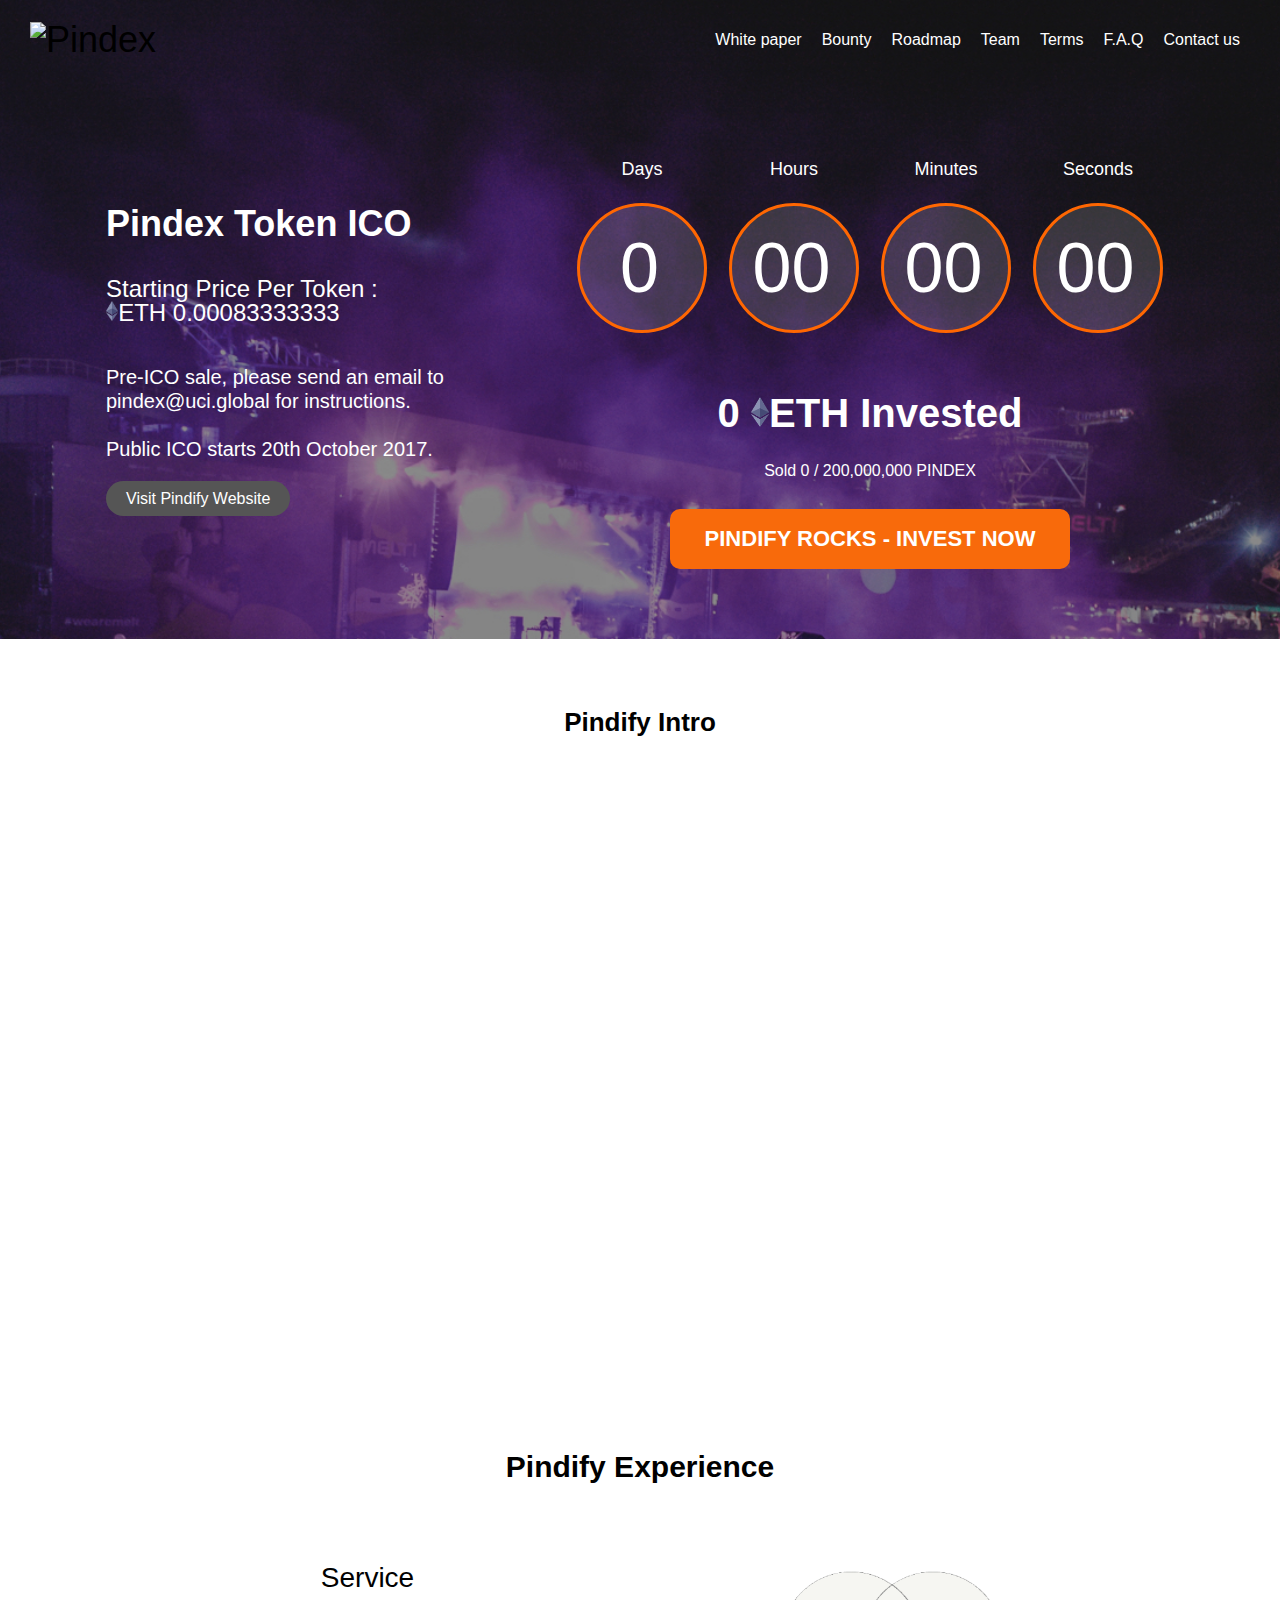
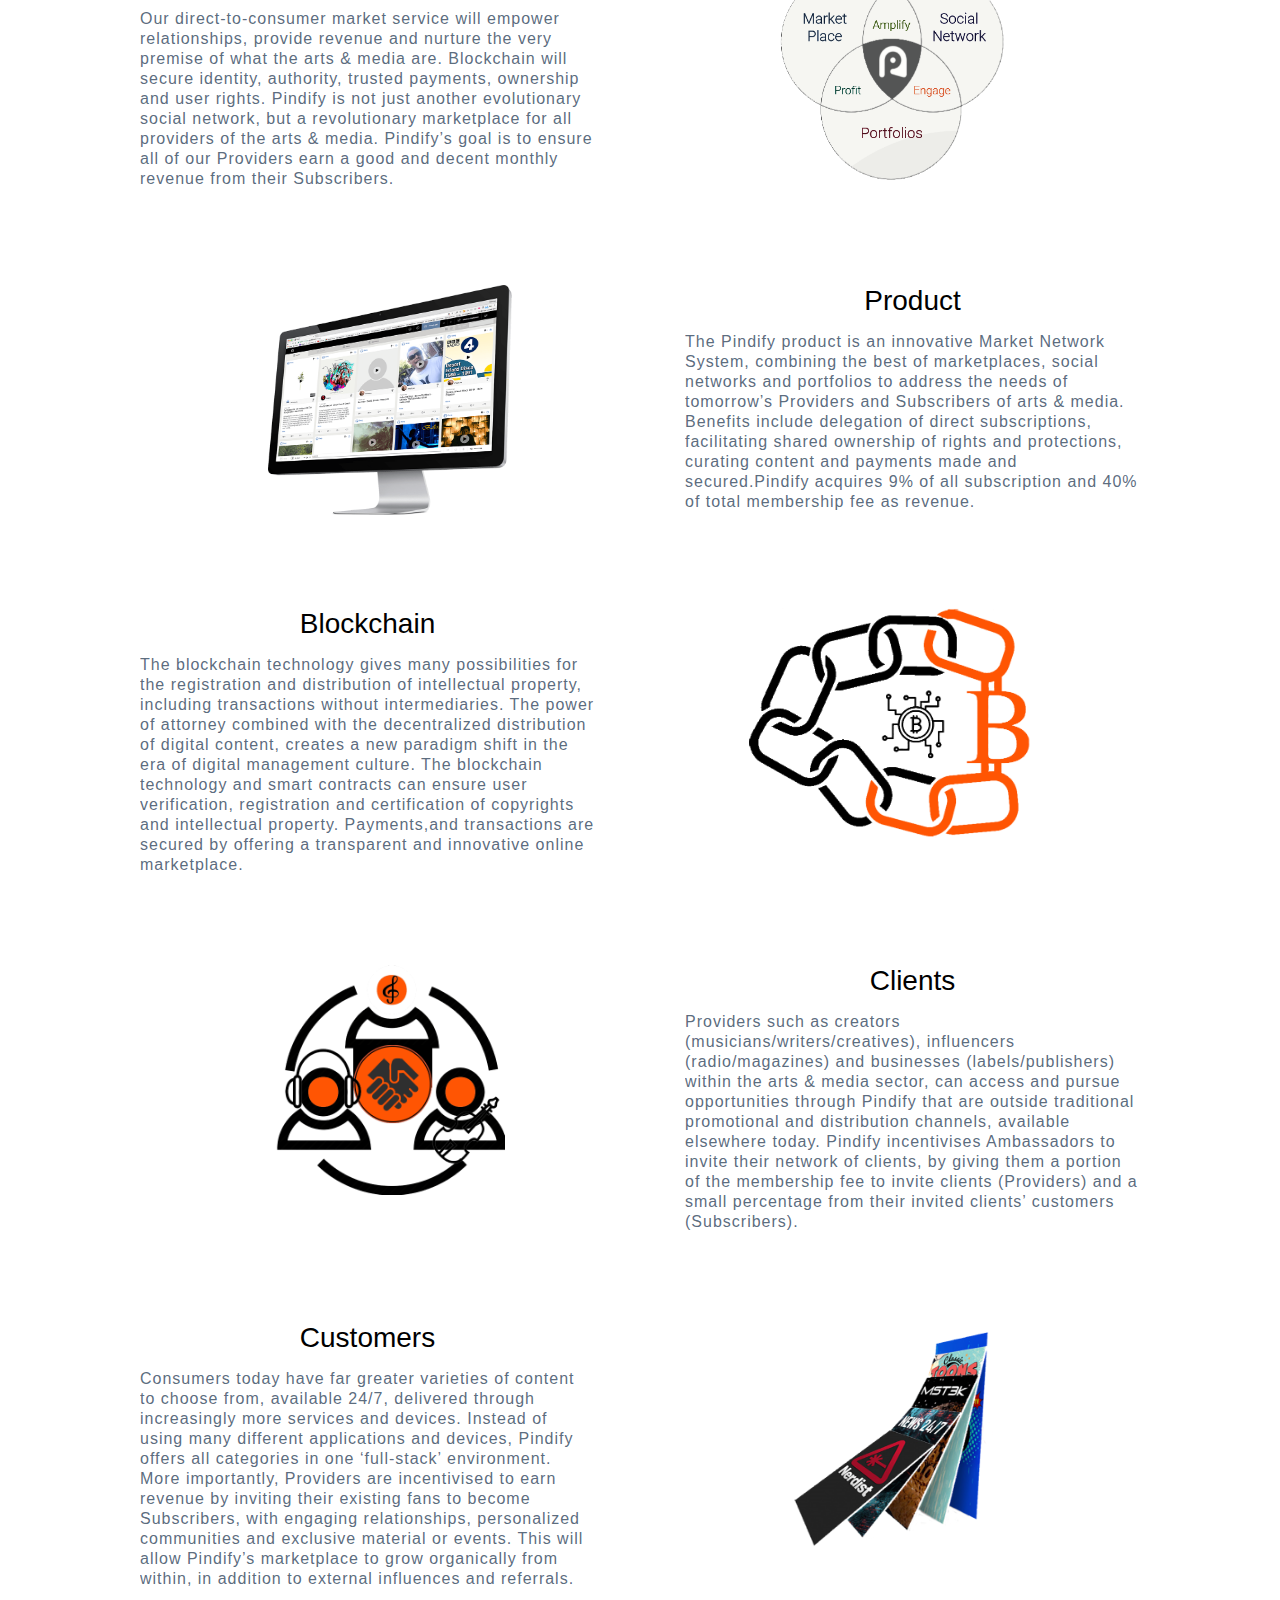
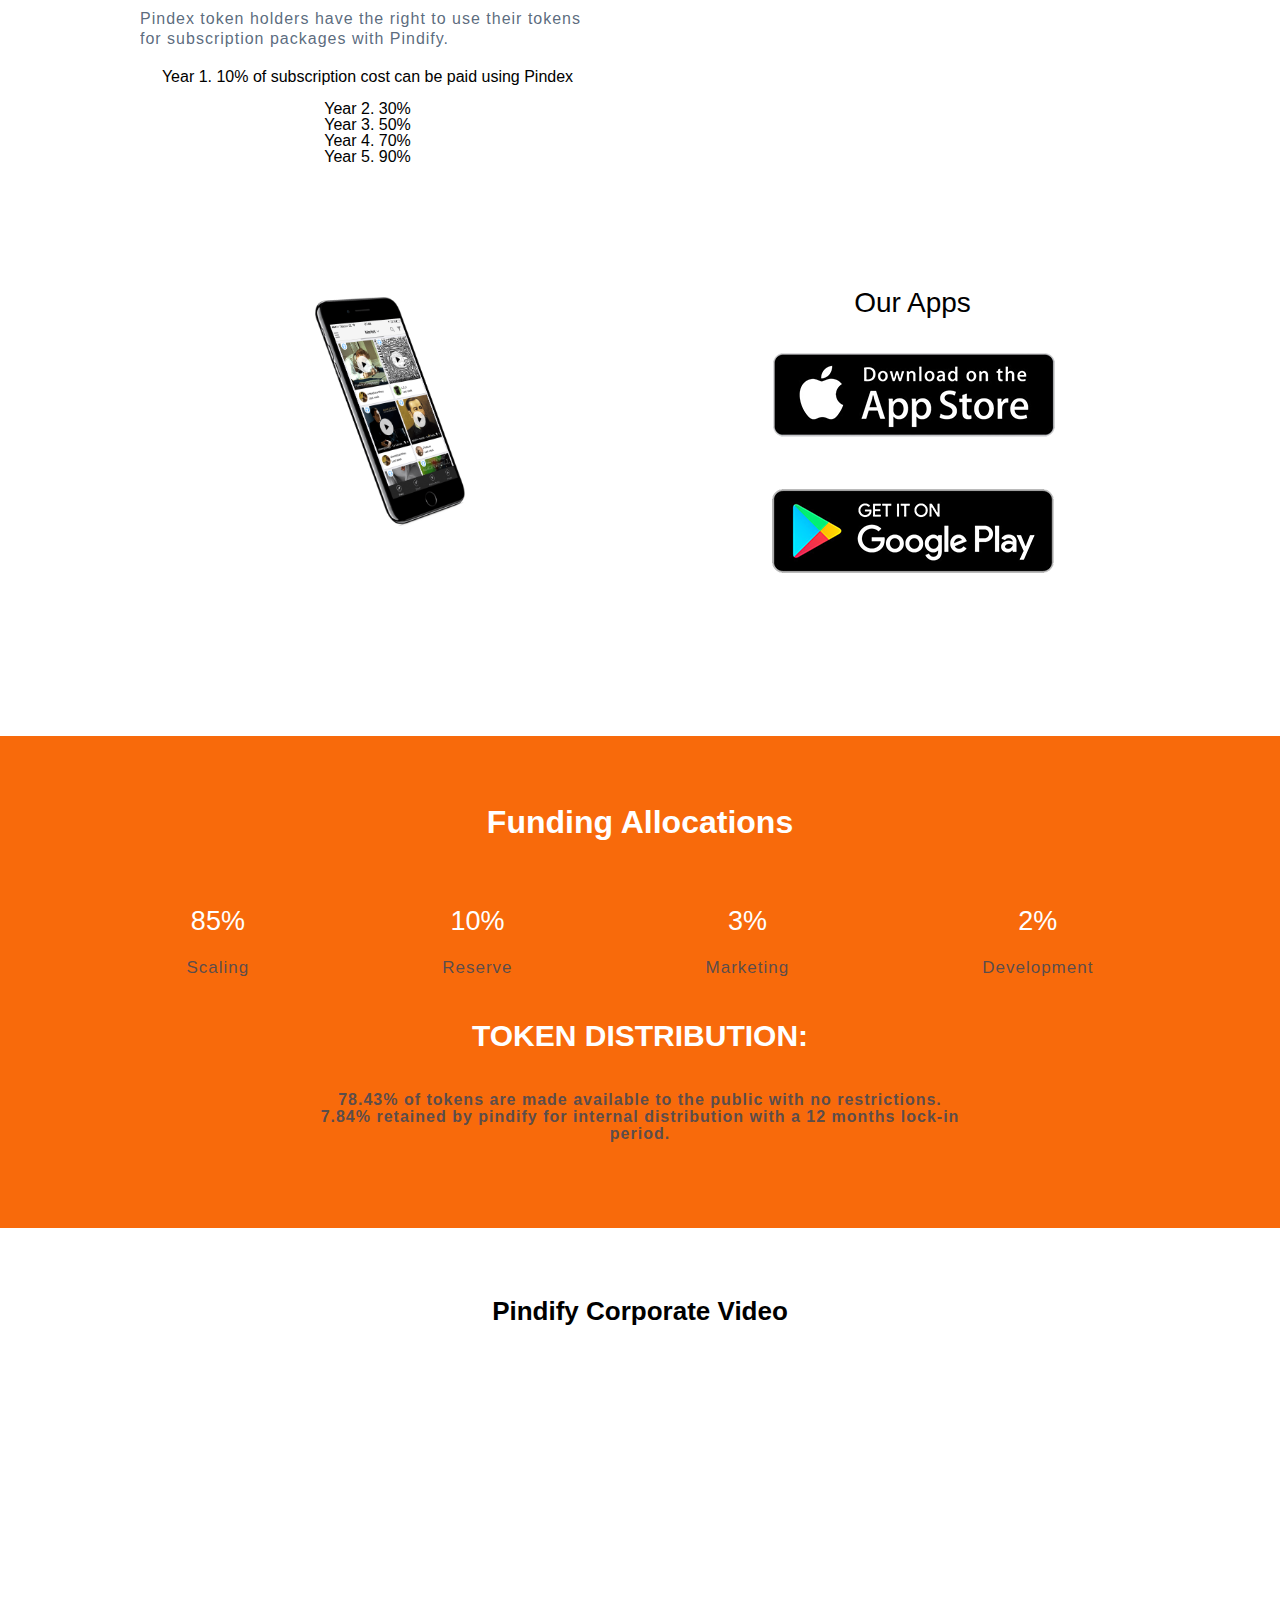
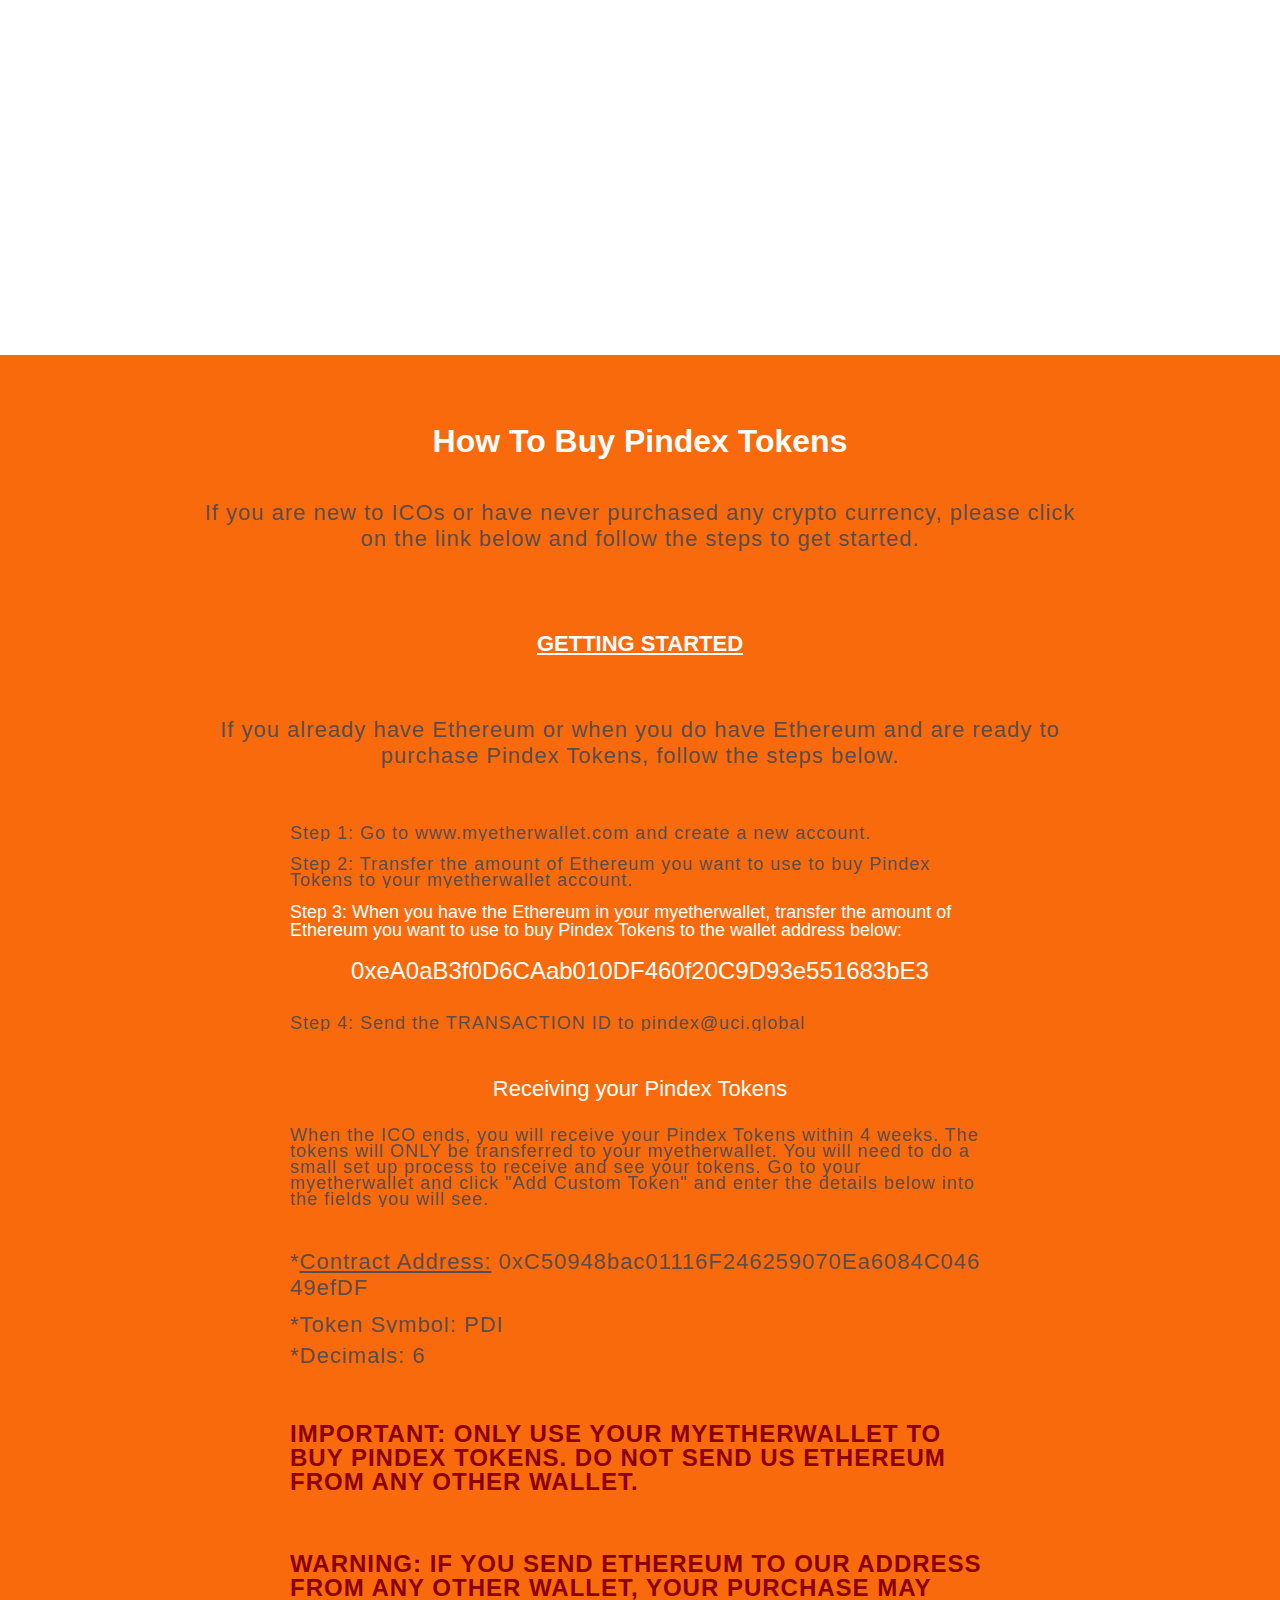
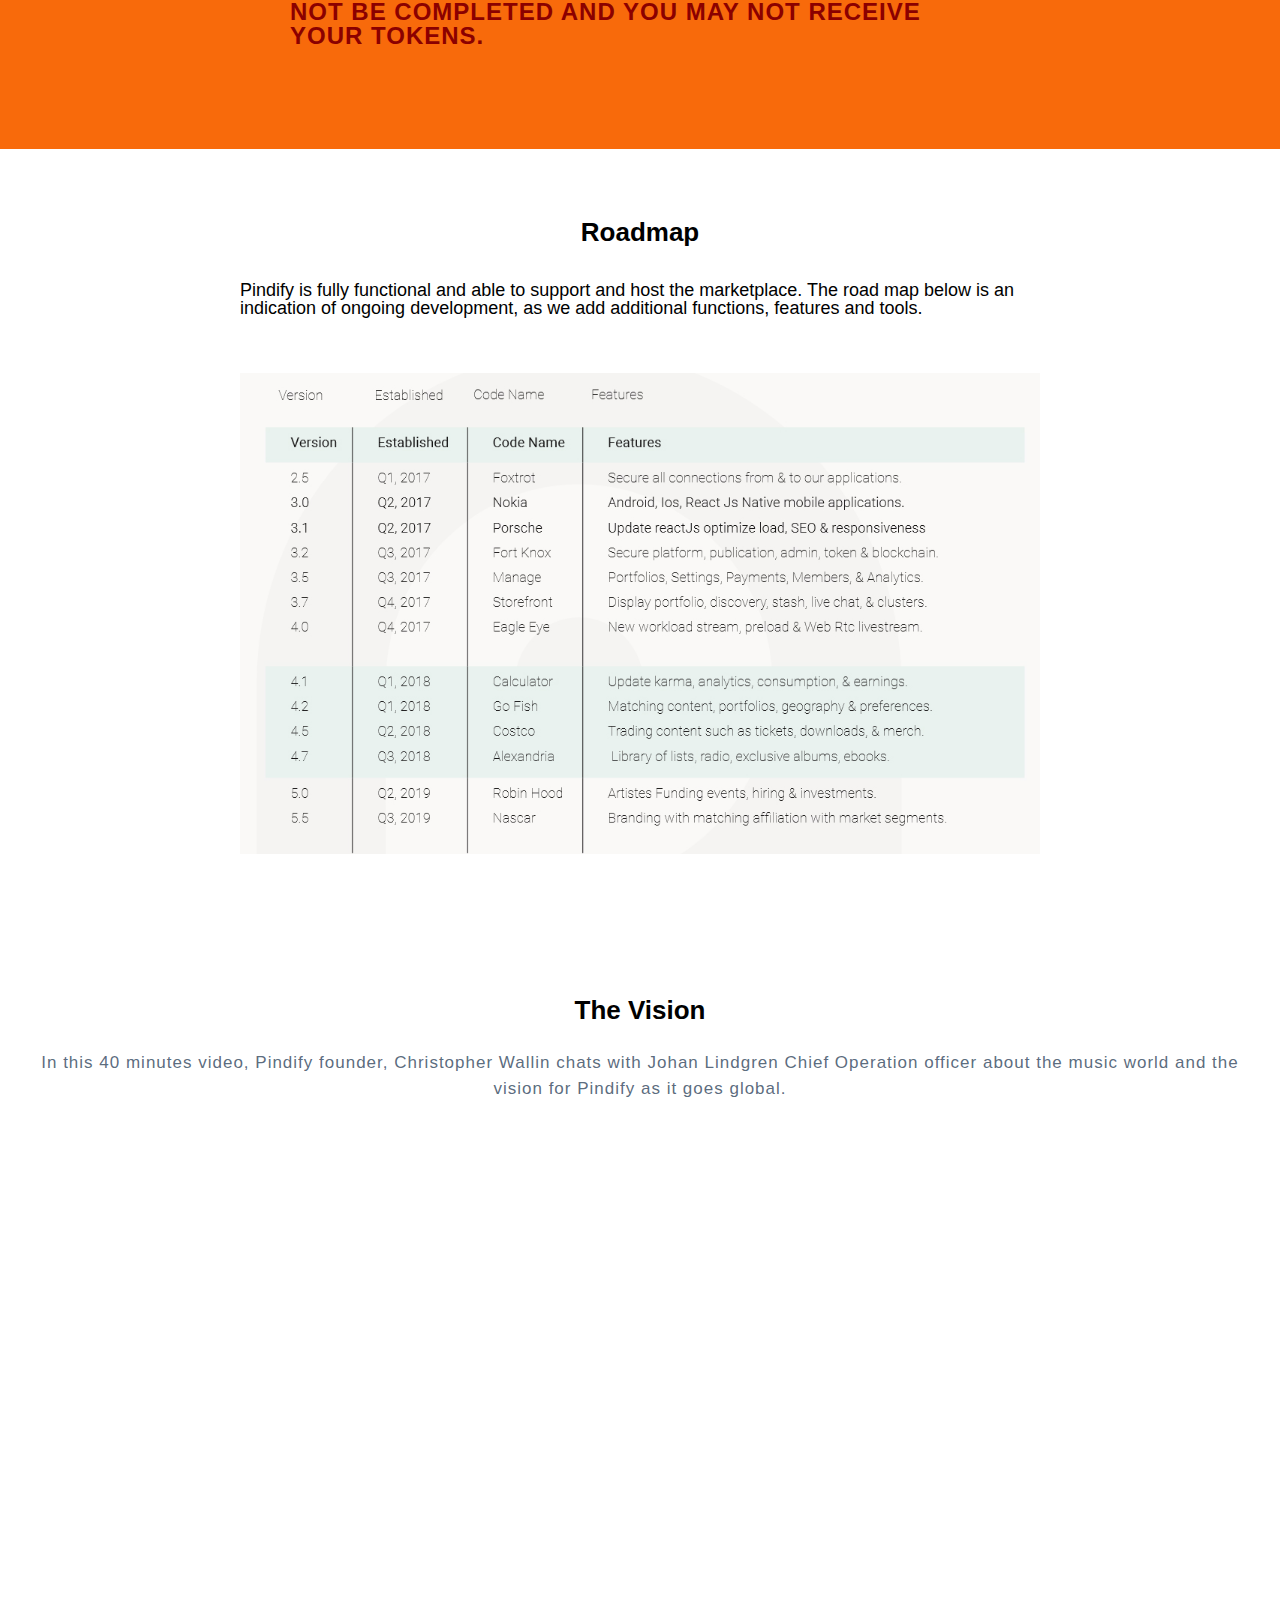
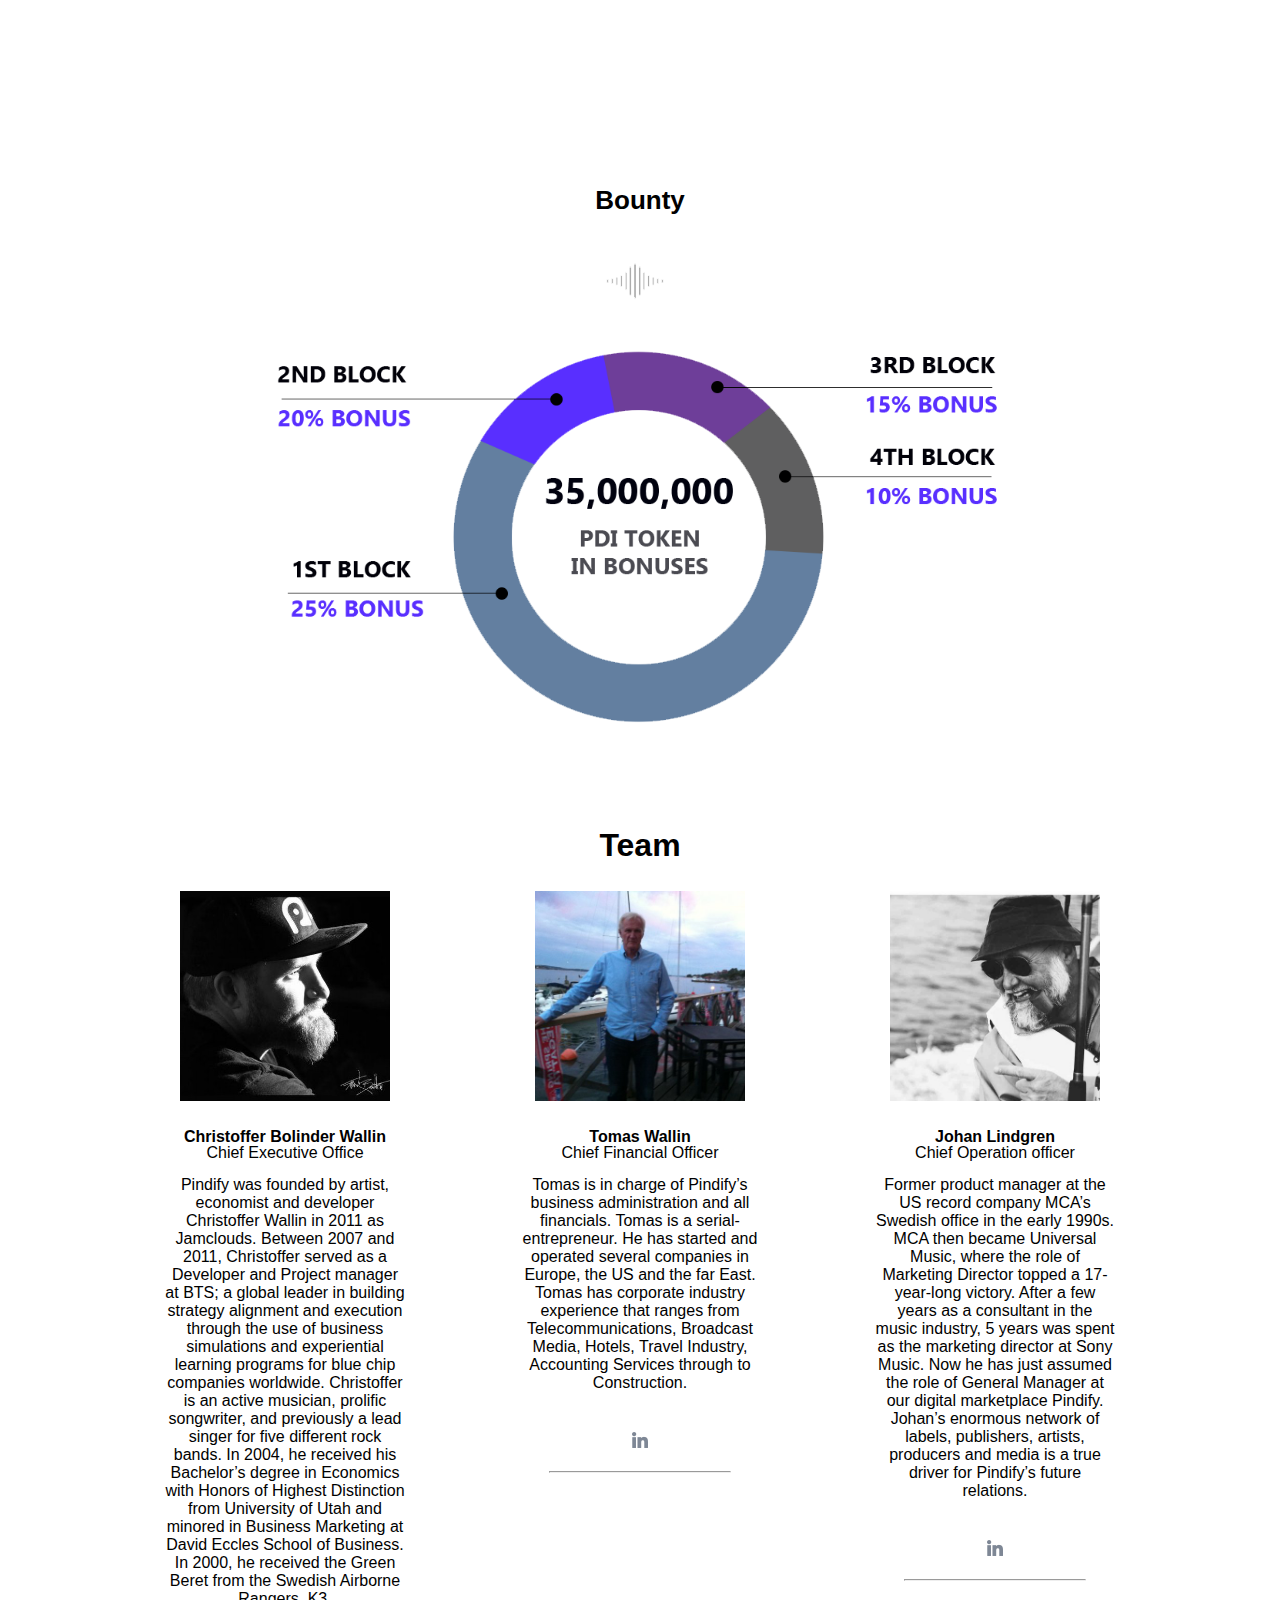
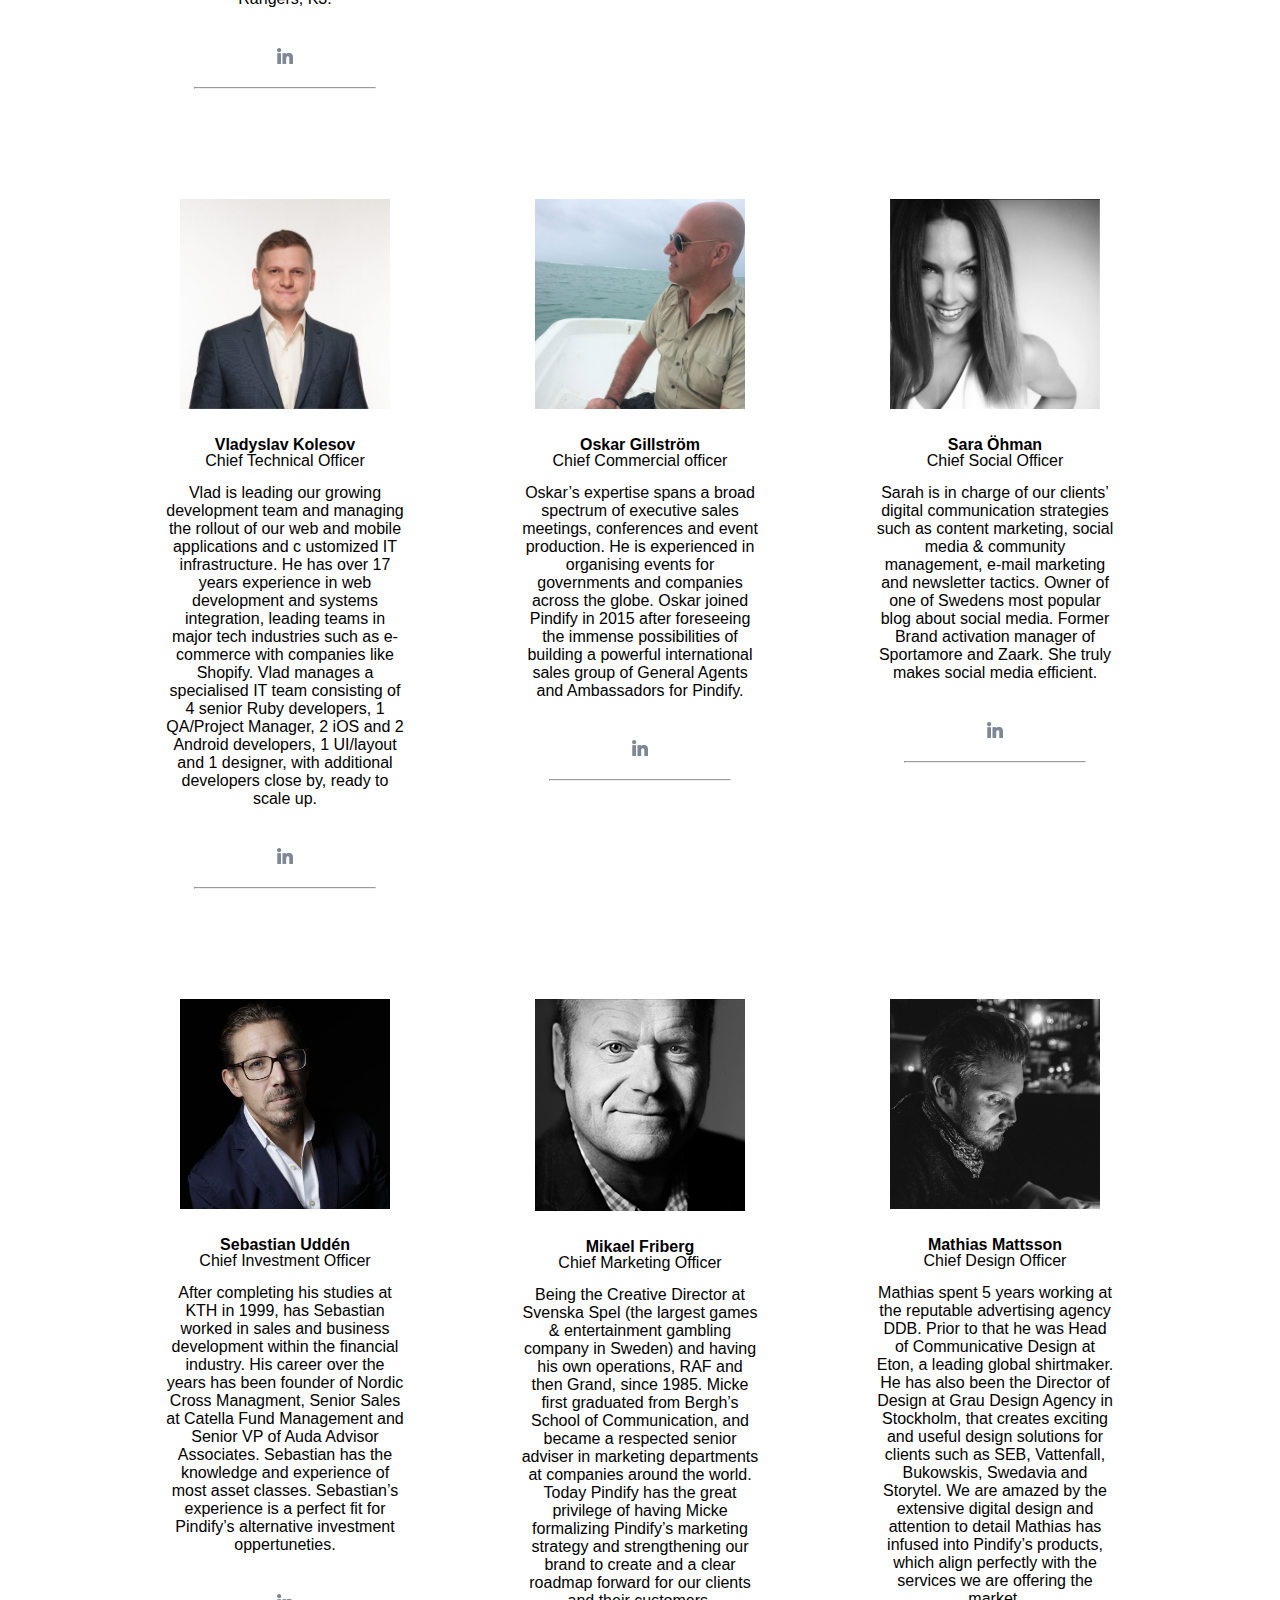
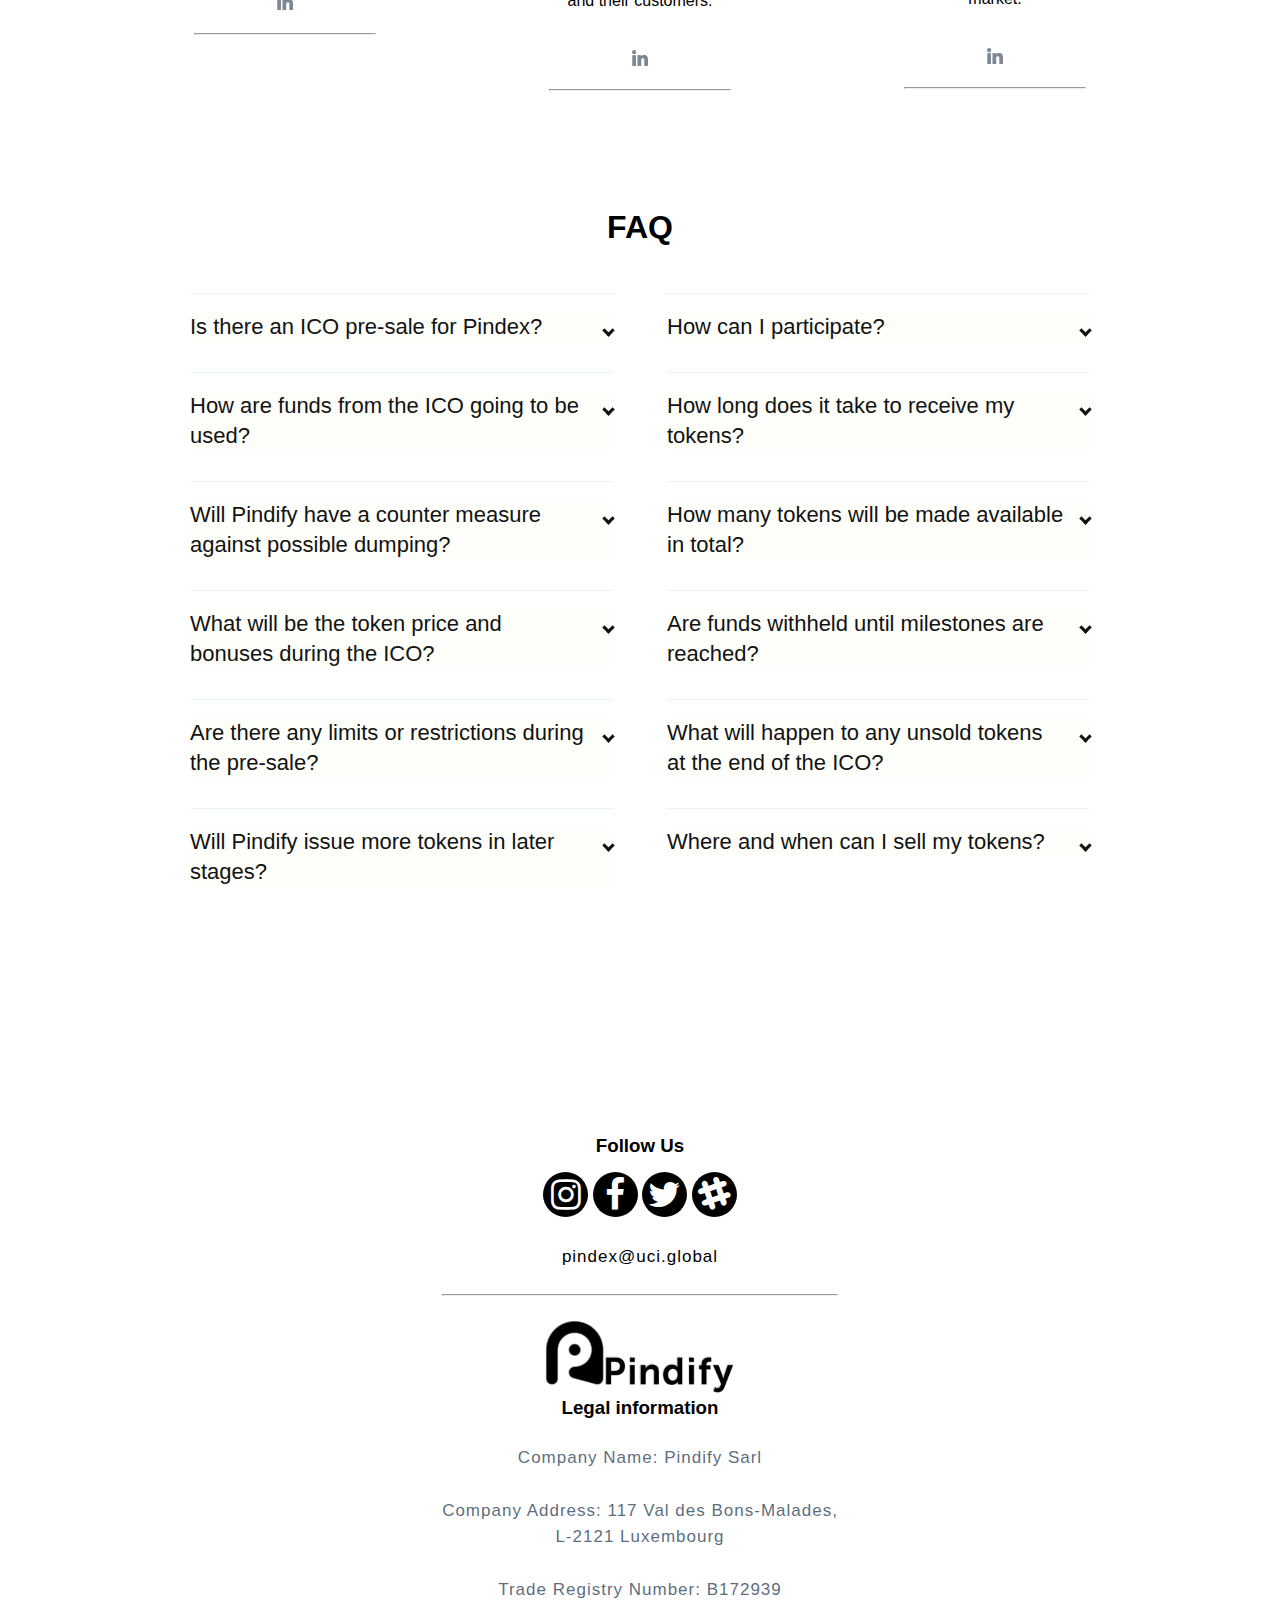
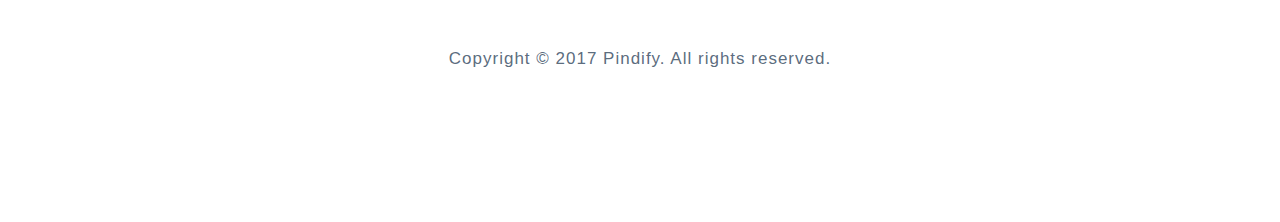
==== commit 54058ed0: "How to invest" ====
--- a/landing/ico.html
+++ b/landing/ico.html
@@ -305,51 +305,66 @@
     <div class="conditions-wrapper">
         <center>
             <h2 style="font-size: 32px;">How To Buy Pindex Tokens</h2>
-
-            <font size="5"><h2>If you are new to ICOs or have never purchased any crypto currency, please click on the
-                link below and follow the steps to get started.</h2></font><br><br>
-            <font size="5"><u><h1>Getting Started.</h1></u></font><br><br>
-            <font size="5"><h2>If you already have Ethereum or when you do have Ethereum and are ready to purchase
-                Pindex Tokens, follow the steps below.</h2></font><br><br>
-
-
-    </div>
-    <div class="conditions-content"><br>
-        <p>
-        <li><font size="4"><span class="nowrap">Step 1: Go to www.myetherwallet.com and create a new account.</li>
+            <br><br>
+            <p style="font-size: 22px; max-width: 900px">If you are new to ICOs or have never purchased any crypto currency, please click
+                on the
+                link below and follow the steps to get started.</p><br><br>
+            <div class="invest-action"><a href="../Getting%20Started.pdf"><u>Getting Started</u></a></div>
+            <br><br>
+            <p style="font-size: 22px; max-width: 900px">If you already have Ethereum or when you do have Ethereum and are ready to
+                purchase
+                Pindex Tokens, follow the steps below.</p><br>
+        </center>
+    </div>
+    <div class="conditions-content">
+        <p class="nowrap" style="font-size: 18px;">
+            Step 1: Go to www.myetherwallet.com and create a new account.
+        </p>
+        <p class="nowrap" style="font-size: 18px;">
+            Step 2: Transfer the amount of Ethereum you want to use to buy Pindex Tokens to your myetherwallet
+            account.
+        </p>
+        <div class="nowrap" style="font-size: 18px;">
+            Step 3: When you have the Ethereum in your myetherwallet, transfer the amount of Ethereum you want to use to
+            buy Pindex Tokens to the wallet address below:
+            <br><br>
+            <div style="text-align: center; font-size:24px; white-space: normal; line-height: 1.2; word-break: break-all"">0xeA0aB3f0D6CAab010DF460f20C9D93e551683bE3</div>
+            <br>
+        </div>
+        <p class="nowrap" style="font-size: 18px;">
+            Step 4: Send the TRANSACTION ID to pindex@uci.global
+        </p>
+        <br><br>
+        <div class="nowrap">
+            <div style="text-align: center; font-size: 22px;">Receiving your Pindex Tokens</div>
+            <br>
+            <p class="nowrap" style="font-size: 18px;">
+            When the ICO ends, you will receive your Pindex Tokens within 4 weeks.
+
+            The tokens will ONLY be transferred to your myetherwallet.
+
+            You will need to do a small set up process to receive and see your tokens.
+
+            Go to your myetherwallet and click "Add Custom Token" and enter the details below into the fields you will
+            see.
+            </p>
+        </div>
         <br>
-        <li>Step 2: Transfer the amount of Ethereum you want to use to buy Pindex Tokens to your myetherwallet
-            account.
-        </li>
+        <p style="font-size:22px; white-space: normal; line-height: 1.2; word-break: break-all"><b>*<u>Contract Address:</u> 0xC50948bac01116F246259070Ea6084C04649efDF</b></p>
+        <p style="font-size:22px; white-space: normal"><b>*<u>Token Symbol:</u> PDI</b></p>
+        <p style="font-size:22px; white-space: normal"><b>*<u>Decimals:</u> 6</b></p>
+
+        <br><br>
+        <p class="nowrap" style="font-size: 24px; line-height: 1; font-weight: bold">
+        <font color="darkred">IMPORTANT: ONLY USE YOUR MYETHERWALLET TO BUY PINDEX TOKENS. DO NOT
+            SEND US ETHEREUM FROM ANY OTHER WALLET.</font>
+        </p>
+        <br><br>
+        <p class="nowrap" style="font-size: 24px; line-height: 1; font-weight: bold">
+            <font color="darkred">WARNING: IF YOU SEND ETHEREUM TO OUR ADDRESS FROM ANY OTHER WALLET,
+        YOUR PURCHASE MAY NOT BE COMPLETED AND YOU MAY NOT RECEIVE YOUR TOKENS.</font>
+        </p>
         <br>
-        <li>Step 3: When you have the Ethereum in your myetherwallet, transfer the amount of Ethereum you want to use to
-            buy Pindex Tokens to the wallet address below:
-            <center><h3><br>0xeA0aB3f0D6CAab010DF460f20C9D93e551683bE3</center>
-            </h3></li>
-        <br>
-        <li>Step 4: Send the TRANSACTION ID to pindex@uci.global</li>
-        <br>Receiving your Pindex Tokens
-
-        When the ICO ends, you will receive your Pindex Tokens within 4 weeks.
-
-        The tokens will ONLY be transferred to your mytherwallet.
-
-        You will need to do a small set up process to receive and see your tokens.
-
-        Go to your myetherwallet and click "Add Custom Token" and enter the details below into the fields you will
-        see.<br>
-
-        <br>
-        <h2>*Contract Address: 0xC50948bac01116F246259070Ea6084C04649efDF</h2><br>
-        <h2>*Token Symbol: PDI </h2><br>
-        <h2>*Decimals: 6</h2>  </span></font><br></p>
-        <br><br><font size="6" color="darkred"><h1>IMPORTANT: ONLY USE YOUR MYETHERWALLET TO BUY PINDEX TOKENS. DO NOT
-            SEND US ETHEREUM FROM ANY OTHER WALLET.</h1></span></p></font><br>
-        <br><br><font size="6" color="darkred"><h1>WARNING: IF YOU SEND ETHEREUM TO OUR ADDRESS FROM ANY OTHER WALLET,
-            YOUR PURCHASE MAY NOT BE COMPLETED AND YOU MAY NOT RECEIVE YOUR TOKENS.</h1></span></p></font><br>
-    </div>
-    </h3>
-    </center>
     </div>
 </section>
 
@@ -638,27 +653,31 @@
                     <li><input type="checkbox" checked> <i></i>
                         <h2>How are funds from the ICO going to be used?</h2>
                         <p>As Pindify is already an operational company and the platform is live, all money raised
-                            by selling tokens is utilized immediately and without restriction for the continued development,
-                            scaling up and growth of the project globally. Please see the fund allocations indications on the
+                            by selling tokens is utilized immediately and without restriction for the continued
+                            development,
+                            scaling up and growth of the project globally. Please see the fund allocations indications
+                            on the
                             token sales page and the white paper.
                         </p></li>
                 </ul>
             </div>
             <div class="faq-list-item accordion">
-                 <ul>
+                <ul>
                     <li><input type="checkbox" checked> <i></i>
                         <h2>How long does it take to receive my tokens?</h2>
                         <p>When you buy Pindex Tokens, it usually only takes a few moments for your transfer to be
                             registered on the Blockchain.
-                            The tokens are distributed to wallets after the ICO is ended. Please allow up to 4 weeks after the
+                            The tokens are distributed to wallets after the ICO is ended. Please allow up to 4 weeks
+                            after the
                             ICO ends to receive your tokens. Tokens are distributed in order of purchase.
-                            When you are ready to proceed, please click on the PINDIFY ROCKS INVEST NOW button and follow the
+                            When you are ready to proceed, please click on the PINDIFY ROCKS INVEST NOW button and
+                            follow the
                             instructions given on the page.
                         </p></li>
                 </ul>
             </div>
             <div class="faq-list-item accordion">
-                 <ul>
+                <ul>
                     <li><input type="checkbox" checked> <i></i>
                         <h2>Will Pindify have a counter measure against possible dumping?</h2>
                         <p>Pindify will have a structure for “buy support” to offset dumping up to a certain limit.
@@ -667,18 +686,19 @@
                 </ul>
             </div>
             <div class="faq-list-item accordion">
-                 <ul>
+                <ul>
                     <li><input type="checkbox" checked> <i></i>
                         <h2>How many tokens will be made available in total?</h2>
                         <p>255 million tokens will be made available in total.<br>
                             200 million tokens will be made available for sale. <br>
                             35 million tokens will be allocated for bonuses. <br>
-                            20 million tokens will be allocated to the Pindify management team with a lock-in period of 12
+                            20 million tokens will be allocated to the Pindify management team with a lock-in period of
+                            12
                             months.<br></p></li>
                 </ul>
             </div>
             <div class="faq-list-item accordion">
-                 <ul>
+                <ul>
                     <li><input type="checkbox" checked> <i></i>
                         <h2>What will be the token price and bonuses during the ICO?</h2>
                         <p>Minimum purchase is 1 ETH. There is no maximum or limitation on the number of Pindex
@@ -693,38 +713,39 @@
                 </ul>
             </div>
             <div class="faq-list-item accordion">
-                 <ul>
+                <ul>
                     <li><input type="checkbox" checked> <i></i>
                         <h2>Are funds withheld until milestones are reached?</h2>
                         <p>No. All money collected is put to work immediately. Pindify has already surpassed the
-                            proof of concept phase and is in the scaling up, rapid growth phase now. Having milestones or
+                            proof of concept phase and is in the scaling up, rapid growth phase now. Having milestones
+                            or
                             restrictions on a project in this period of growth is counterproductive to the project.
                         </p></li>
                 </ul>
             </div>
             <div class="faq-list-item accordion">
-                 <ul>
+                <ul>
                     <li><input type="checkbox" checked> <i></i>
                         <h2>Are there any limits or restrictions during the pre-sale?</h2>
                         <p>There are no limits or restrictions.</p></li>
                 </ul>
             </div>
             <div class="faq-list-item accordion">
-                 <ul>
+                <ul>
                     <li><input type="checkbox" checked> <i></i>
                         <h2>What will happen to any unsold tokens at the end of the ICO?</h2>
                         <p>Any unsold tokens at the end of the ICO will be held by Pindify for 36 months.</p></li>
                 </ul>
             </div>
             <div class="faq-list-item accordion">
-                 <ul>
+                <ul>
                     <li><input type="checkbox" checked> <i></i>
                         <h2>Will Pindify issue more tokens in later stages?</h2>
                         <p>Pindify has no plans to issue more tokens or conduct a 2nd round ICO.</p></li>
                 </ul>
             </div>
             <div class="faq-list-item accordion">
-                 <ul>
+                <ul>
                     <li><input type="checkbox" checked> <i></i>
                         <h2>Where and when can I sell my tokens?</h2>
                         <p>Pindify will aim to list the tokens on at least one major exchange platform ASAP after
